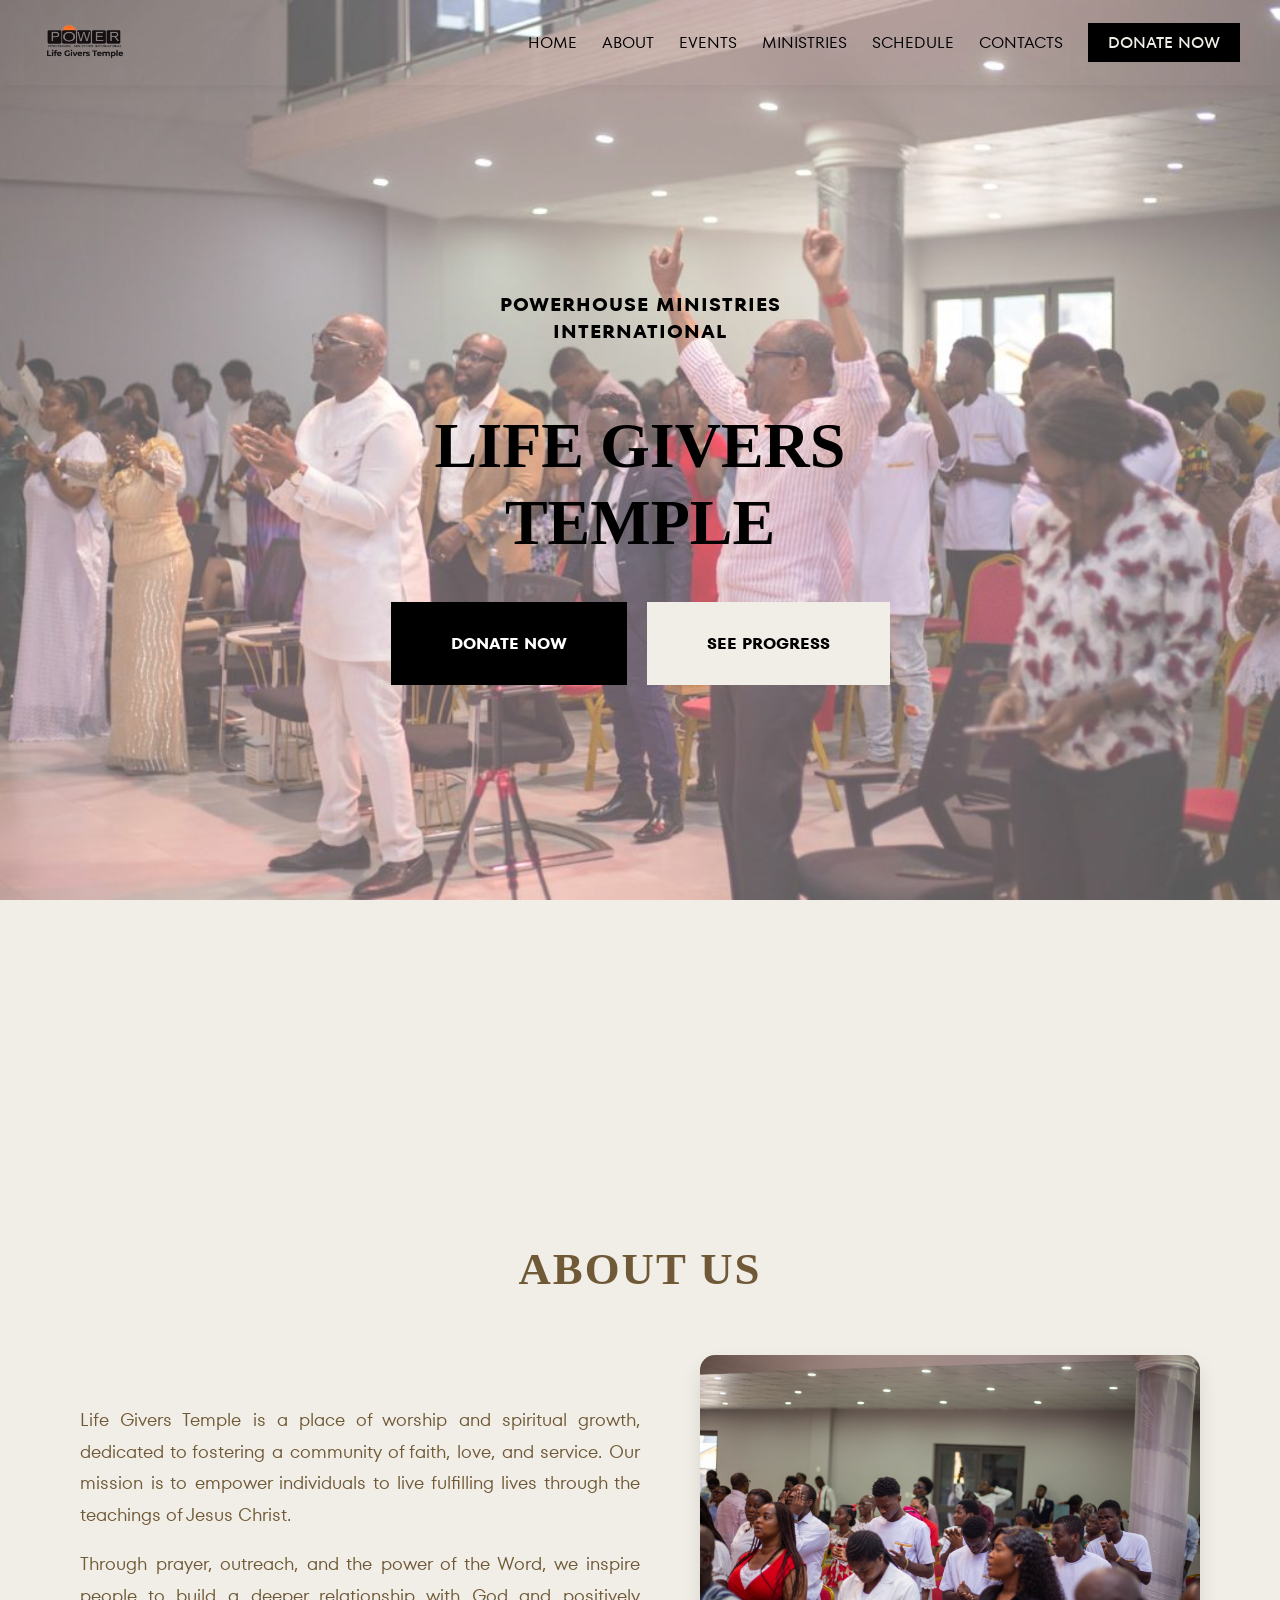
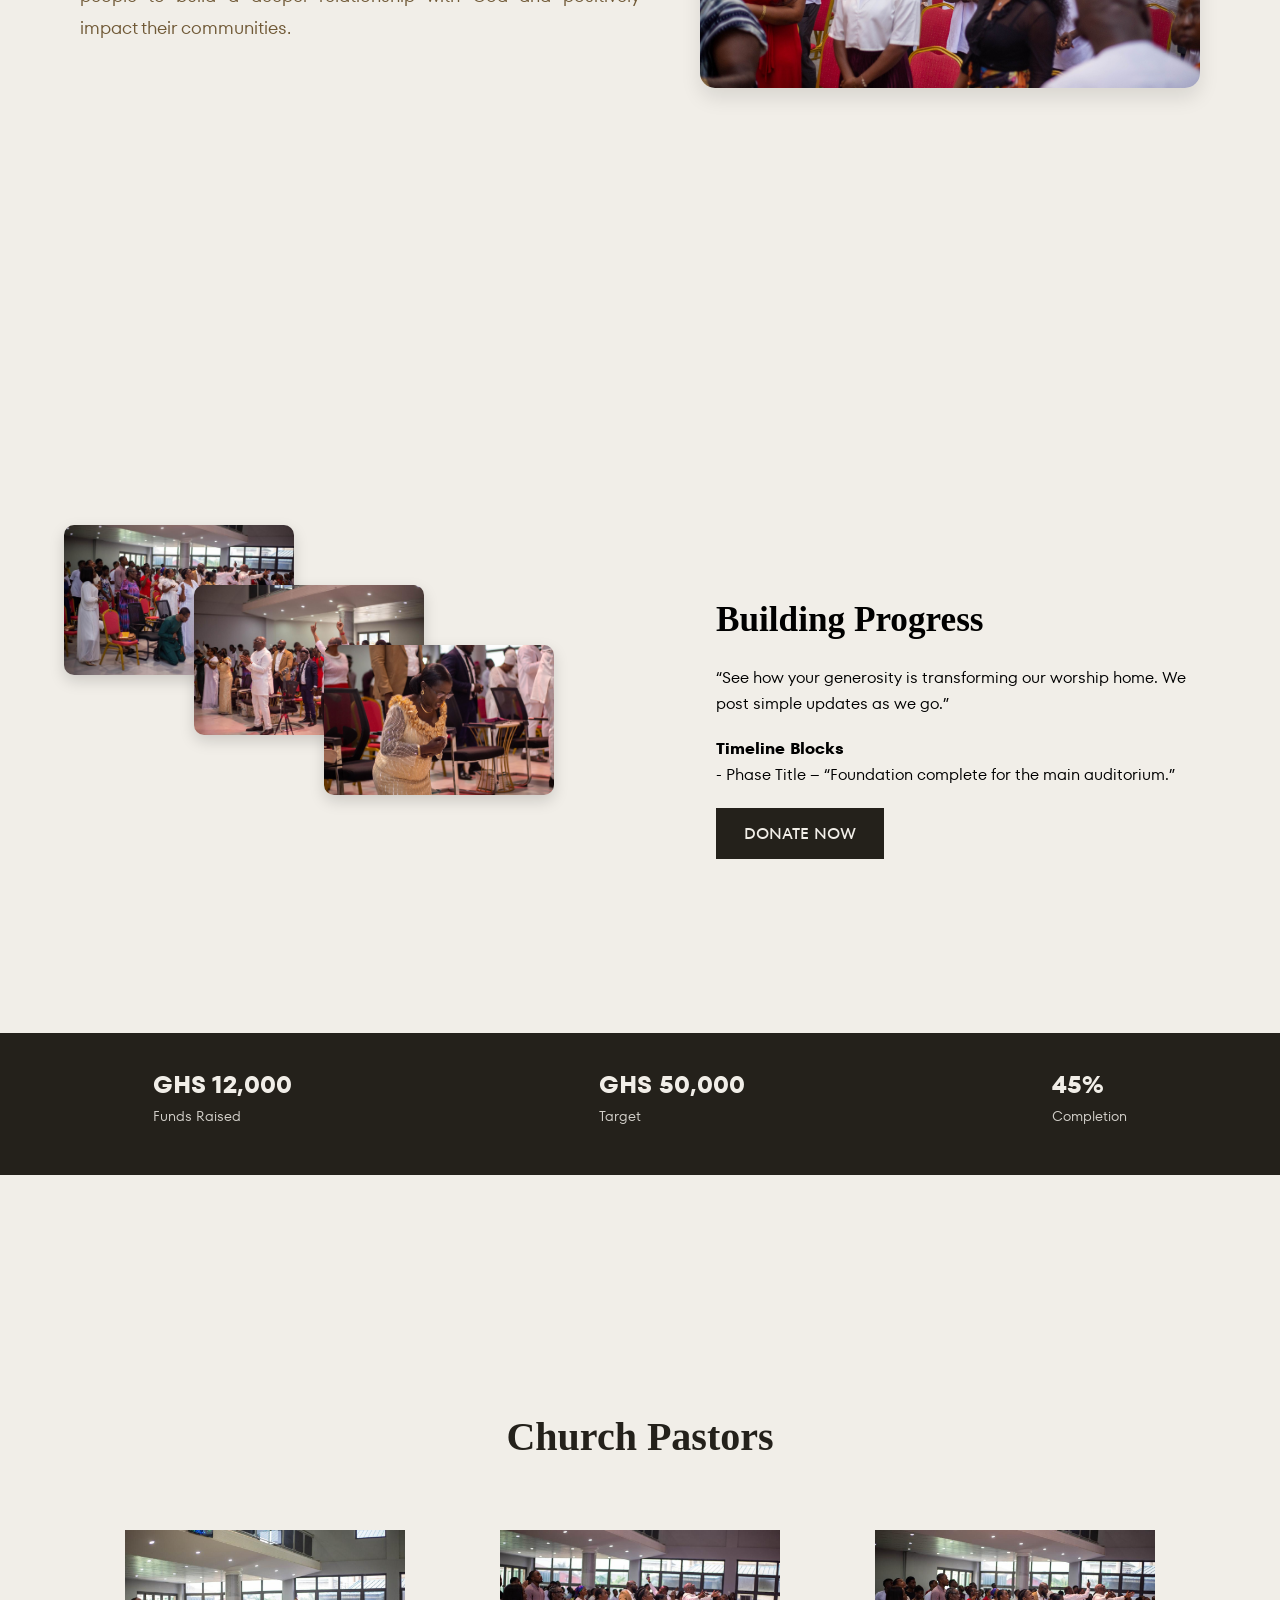
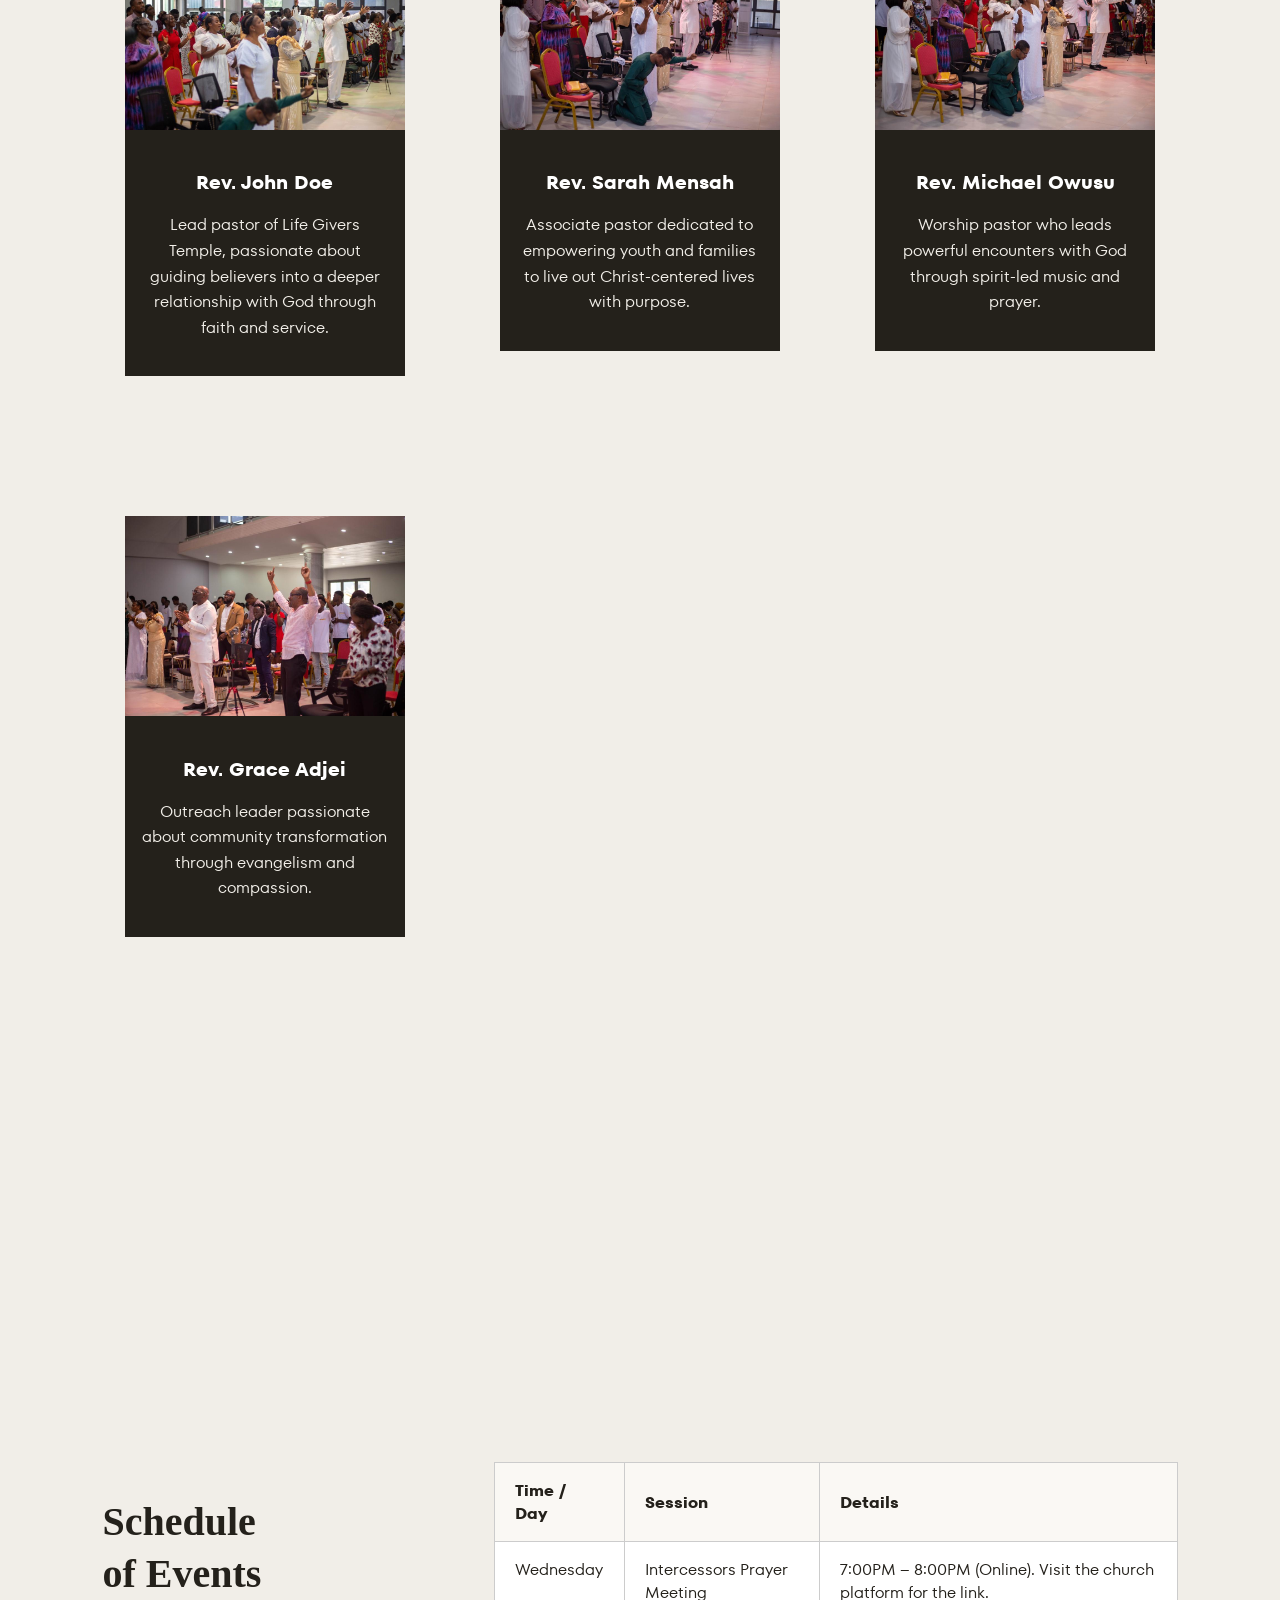
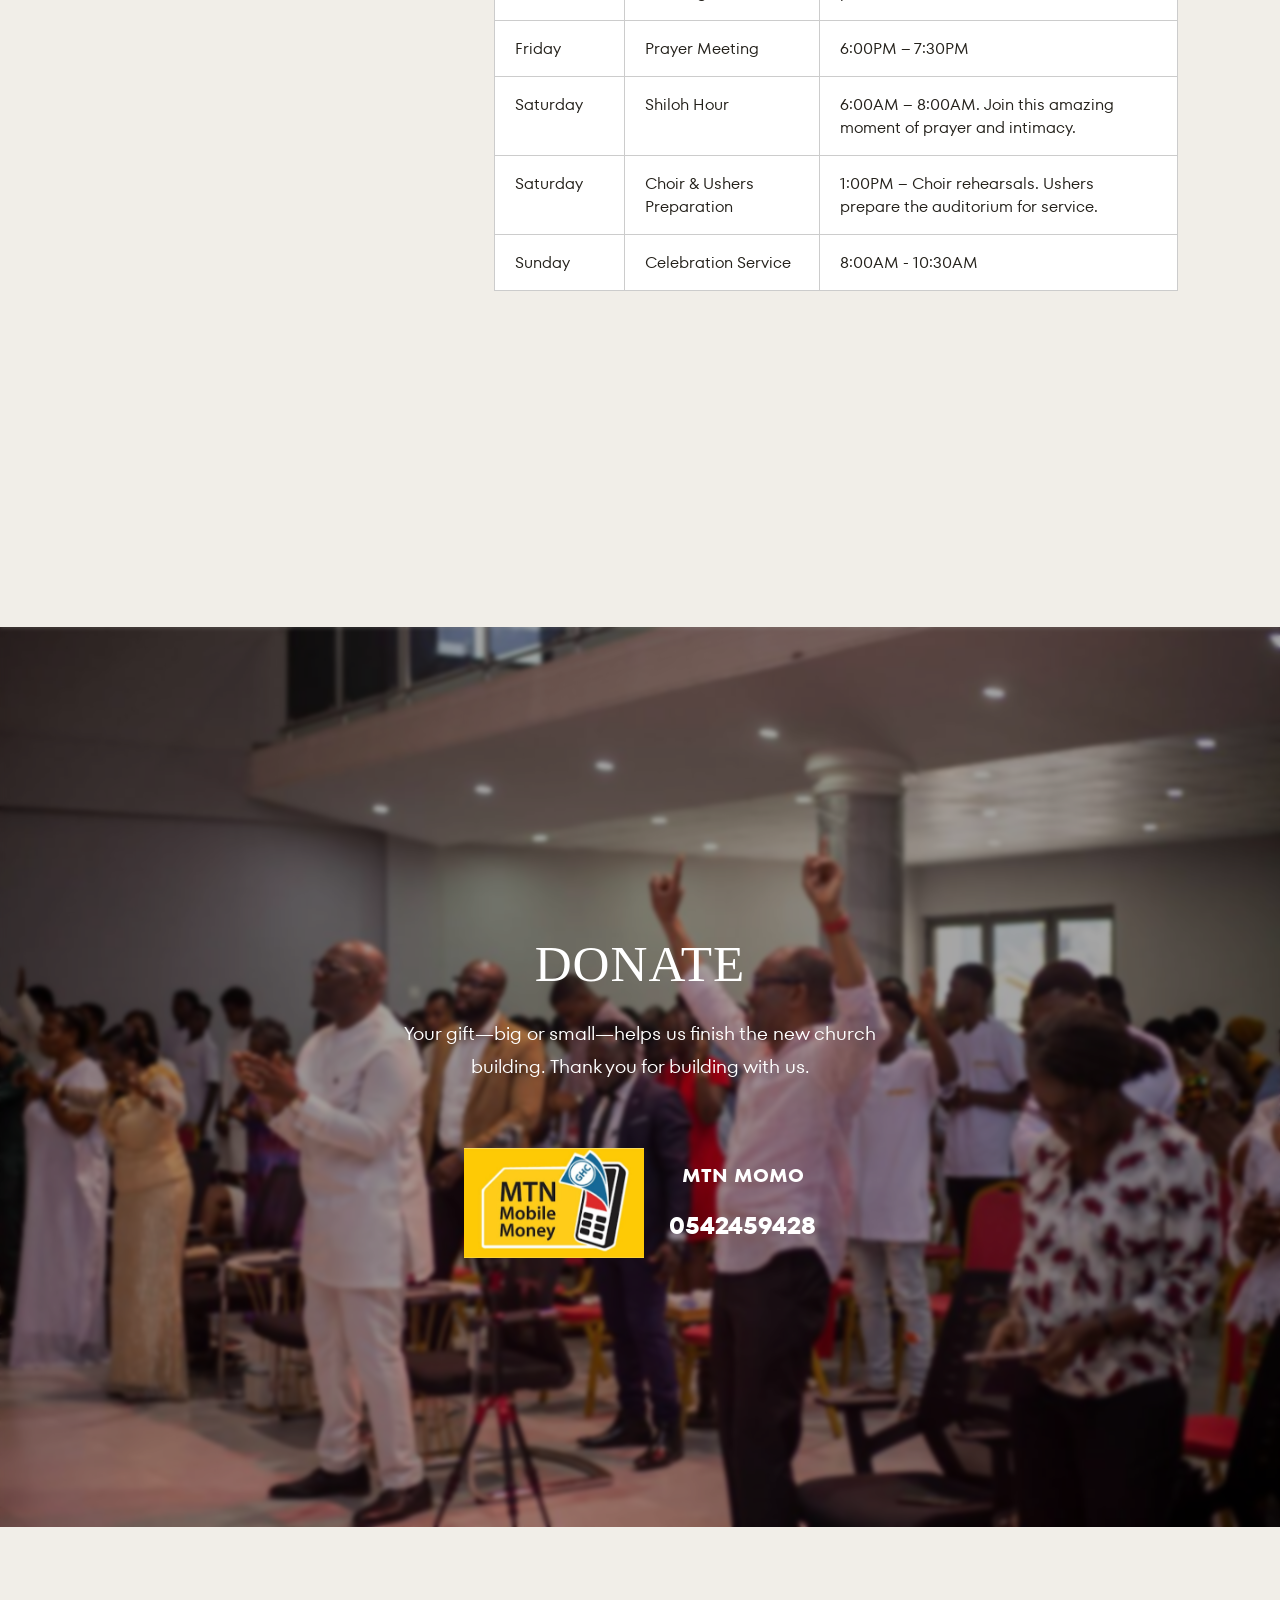
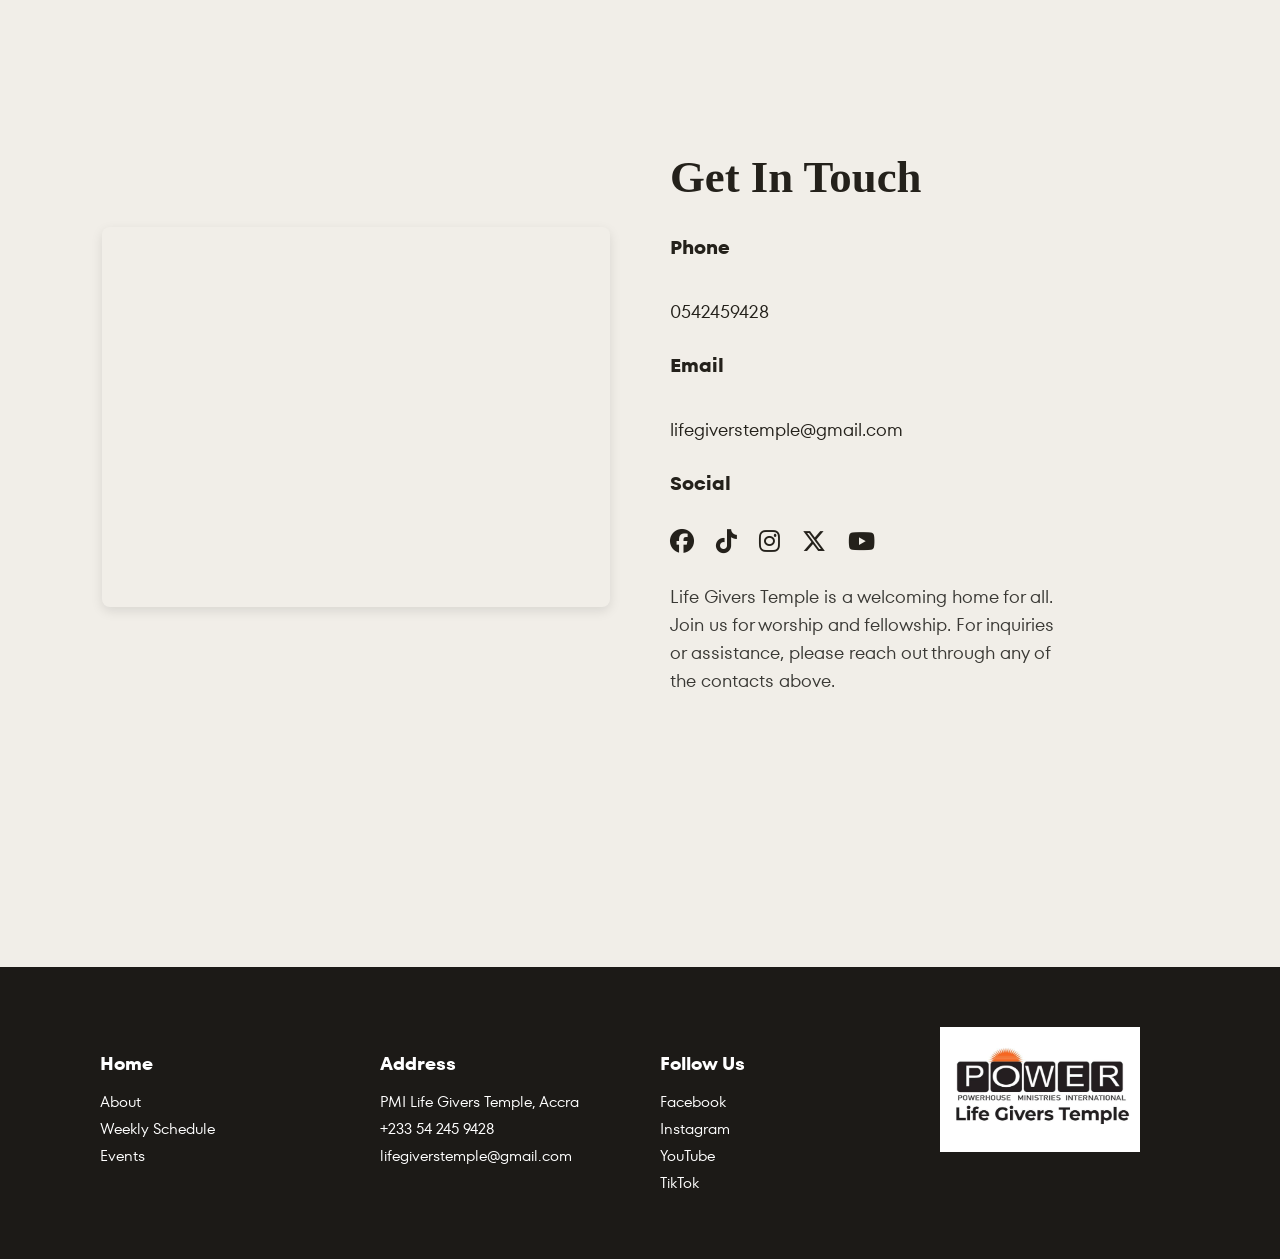
==== index.html @ d88e4fb0 "Initial website upload" ====
<!DOCTYPE html>
<html lang="en">
<head>
  <meta charset="UTF-8" />
  <meta name="viewport" content="width=device-width, initial-scale=1.0" />
  <title>Life Givers Temple</title>

  <!-- Font Awesome -->
  <link rel="stylesheet" href="https://cdnjs.cloudflare.com/ajax/libs/font-awesome/6.6.0/css/all.min.css">

  <!-- Main CSS -->
  <link rel="stylesheet" href="css/styles.css">
</head>

<body>
  <!-- ===== Navbar ===== -->
  <header class="navbar">
    <img src="assets/no_background.png" class="logo" alt="Logo" />

    <div class="nav-right">
      <ul class="nav-links">
        <li><a href="#home">HOME</a></li>
        <li><a href="#about">ABOUT</a></li>
        <li><a href="#events">EVENTS</a></li>
        <li><a href="#ministries">MINISTRIES</a></li>
        <li><a href="#schedule">SCHEDULE</a></li>
        <li><a href="#contact">CONTACTS</a></li>
      </ul>
      <a href="#donate" class="donate-btn">DONATE NOW</a>

      <div class="menu-toggle">
        <i class="fa-solid fa-bars"></i>
      </div>
    </div>
  </header>

  <!-- ===== Hero Section ===== -->
  <section class="hero reveal" id="home">
    <div class="hero-content">
      <h4>POWERHOUSE MINISTRIES <br> INTERNATIONAL</h4>
      <h1>LIFE GIVERS <br> TEMPLE</h1>
      <div class="hero-buttons">
        <a href="#donate" class="btn btn-primary">DONATE NOW</a>
        <a href="#events" class="btn btn-secondary">SEE PROGRESS</a>
      </div>
    </div>
  </section>
  
  <!-- ===== About Section ===== -->
  <section class="about-us reveal" id="about">
    <h2>ABOUT US</h2>
    <div class="about-container">
      <div class="about-text">
        <p>
          Life Givers Temple is a place of worship and spiritual growth, dedicated to fostering a community of faith, love, and service. 
          Our mission is to empower individuals to live fulfilling lives through the teachings of Jesus Christ.
        </p>
        <p>
          Through prayer, outreach, and the power of the Word, we inspire people to build a deeper relationship with God 
          and positively impact their communities.
        </p>
      </div>

      <div class="about-image">
        <img src="assets/6.jpeg" alt="About Life Givers Temple">
      </div>
    </div>
  </section>

  <!-- ===== Building Progress ===== -->
  <section class="building-progress reveal-left" id="events">
    <div class="progress-container">
      <div class="progress-images">
        <img src="assets/3.jpeg" alt="Building progress 1">
        <img src="assets/4.jpeg" alt="Building progress 2">
        <img src="assets/5.jpeg" alt="Building progress 3">
      </div>

      <div class="progress-text">
        <h2>Building Progress</h2>
        <p>“See how your generosity is transforming our worship home. We post simple updates as we go.”</p>
        <p><strong>Timeline Blocks</strong><br>
          - Phase Title – “Foundation complete for the main auditorium.”
        </p>
        <a href="#donate" class="donate-btn">DONATE NOW</a>
      </div>
    </div>

    <div class="progress-stats">
      <div><h3>GHS 12,000</h3><p>Funds Raised</p></div>
      <div><h3>GHS 50,000</h3><p>Target</p></div>
      <div><h3>45%</h3><p>Completion</p></div>
    </div>
  </section>

  <!-- ===== Pastors Section ===== -->
  <section class="pastors reveal-right" id="ministries">
    <h2 class="section-title">Church Pastors</h2>

    <div class="pastors-grid">
      <div class="pastor-item reveal-item">
        <img src="assets/1.jpeg" alt="Pastor 1">
        <div class="pastor-info">
          <h3>Rev. John Doe</h3>
          <p>
            Lead pastor of Life Givers Temple, passionate about guiding believers 
            into a deeper relationship with God through faith and service.
          </p>
        </div>
      </div>

      <div class="pastor-item reveal-item">
        <img src="assets/2.jpeg" alt="Pastor 2">
        <div class="pastor-info">
          <h3>Rev. Sarah Mensah</h3>
          <p>
            Associate pastor dedicated to empowering youth and families 
            to live out Christ-centered lives with purpose.
          </p>
        </div>
      </div>

      <div class="pastor-item reveal-item">
        <img src="assets/3.jpeg" alt="Pastor 3">
        <div class="pastor-info">
          <h3>Rev. Michael Owusu</h3>
          <p>
            Worship pastor who leads powerful encounters with God 
            through spirit-led music and prayer.
          </p>
        </div>
      </div>

      <div class="pastor-item reveal-item">
        <img src="assets/4.jpeg" alt="Pastor 4">
        <div class="pastor-info">
          <h3>Rev. Grace Adjei</h3>
          <p>
            Outreach leader passionate about community transformation 
            through evangelism and compassion.
          </p>
        </div>
      </div>
    </div>
  </section>

  <!-- ===== Events Schedule ===== -->
  <section class="events-schedule reveal-left" id="schedule">
    <div class="schedule-container">
      <div class="schedule-left">
        <h2 class="section-title">Schedule<br>of Events</h2>
      </div>

      <div class="schedule-right">
        <table class="schedule-table">
          <thead>
            <tr>
              <th>Time / Day</th>
              <th>Session</th>
              <th>Details</th>
            </tr>
          </thead>
          <tbody>
            <tr>
              <td>Wednesday</td>
              <td>Intercessors Prayer Meeting</td>
              <td>7:00PM – 8:00PM (Online). Visit the church platform for the link.</td>
            </tr>
            <tr>
              <td>Friday</td>
              <td>Prayer Meeting</td>
              <td>6:00PM – 7:30PM</td>
            </tr>
            <tr>
              <td>Saturday</td>
              <td>Shiloh Hour</td>
              <td>6:00AM – 8:00AM. Join this amazing moment of prayer and intimacy.</td>
            </tr>
            <tr>
              <td>Saturday</td>
              <td>Choir & Ushers Preparation</td>
              <td>1:00PM – Choir rehearsals. Ushers prepare the auditorium for service.</td>
            </tr>
            <tr>
              <td>Sunday</td>
              <td>Celebration Service</td>
              <td>8:00AM - 10:30AM</td>
            </tr>
          </tbody>
        </table>
      </div>
    </div>
  </section>

  <!-- ===== Donate Section ===== -->
  <section class="donate reveal-right" id="donate">
    <div class="white-film"></div>
    <div class="donate-content">
      <h2>DONATE</h2>
      <p>
        Your gift—big or small—helps us finish the new church<br> building. 
        Thank you for building with us.
      </p>
      <div class="momo-container">
        <img src="assets/MTN-MOMO.jpg" alt="MTN Mobile Money Logo">
        <div class="momo-details">
          <h3>MTN MOMO</h3>
          <h1>0542459428</h1>
        </div>
      </div>
    </div>
  </section>

  <!-- ===== Contact Section ===== -->
  <section class="contact reveal-left" id="contact">
    <div class="contact-container">
      <div class="map-box">
        <iframe
          src="https://www.google.com/maps/embed?pb=!1m18!1m12!1m3!1d4156.534912374442!2d-0.08604202480873348!3d5.652017094329295!2m3!1f0!2f0!3f0!3m2!1i1024!2i768!4f13.1!3m3!1m2!1s0xfdf832ab0358f09%3A0xa9e21590870f825d!2sPMI%20Life%20Givers%20Temple!5e1!3m2!1sen!2sgh!4v1761648483726!5m2!1sen!2sgh"
          style="border:0; width:100%; height:100%;"
          allowfullscreen=""
          loading="lazy"
          referrerpolicy="no-referrer-when-downgrade">
        </iframe>
      </div>

      <div class="contact-info">
        <h2 class="contact-title">Get In Touch</h2>

        <div class="contact-detail">
          <p><strong>Phone</strong><br>0542459428</p>
          <p><strong>Email</strong><br>lifegiverstemple@gmail.com</p>

          <p><strong>Social</strong></p>
          <div class="social-icons">
            <a href="https://facebook.com" target="_blank"><i class="fa-brands fa-facebook"></i></a>
            <a href="https://tiktok.com" target="_blank"><i class="fa-brands fa-tiktok"></i></a>
            <a href="https://instagram.com" target="_blank"><i class="fa-brands fa-instagram"></i></a>
            <a href="https://twitter.com" target="_blank"><i class="fa-brands fa-x-twitter"></i></a>
            <a href="https://youtube.com" target="_blank"><i class="fa-brands fa-youtube"></i></a>
          </div>

          <p class="contact-note">
            Life Givers Temple is a welcoming home for all. Join us for worship and fellowship.  
            For inquiries or assistance, please reach out through any of the contacts above.
          </p>
        </div>
      </div>
    </div>
  </section>

  <!-- ===== Footer ===== -->
  <footer class="footer">
    <div class="footer-container">
      <!-- Column 1 -->
      <div class="footer-column">
        <h4><a href="#home">Home</a></h4>
        <p><a href="#about">About</a></p>
        <p><a href="#schedule">Weekly Schedule</a></p>
        <p><a href="#events">Events</a></p>
      </div>

      <!-- Column 2 -->
      <div class="footer-column">
        <h4>Address</h4>
        <p><a href="https://maps.google.com/?q=PMI+Life+Givers+Temple" target="_blank">PMI Life Givers Temple, Accra</a></p>
        <p><a href="tel:+233542459428">+233 54 245 9428</a></p>
        <p><a href="mailto:lifegiverstemple@gmail.com">lifegiverstemple@gmail.com</a></p>
      </div>

      <!-- Column 3 -->
      <div class="footer-column">
        <h4>Follow Us</h4>
        <p><a href="https://facebook.com" target="_blank">Facebook</a></p>
        <p><a href="https://instagram.com" target="_blank">Instagram</a></p>
        <p><a href="https://youtube.com" target="_blank">YouTube</a></p>
        <p><a href="https://tiktok.com" target="_blank">TikTok</a></p>
      </div>

      <!-- Column 4 -->
      <div class="footer-column logo-column">
        <img src="assets/pmi_logo.jpeg" alt="Power Life Givers Temple Logo">
      </div>
    </div>
  </footer>

  <!-- JS Files -->
  <script src="js/main.js"></script>
  <script>
    // Highlight active nav link
    const sections = document.querySelectorAll("section");
    const navLinks = document.querySelectorAll(".nav-links a");

    window.addEventListener("scroll", () => {
      let current = "";
      sections.forEach(section => {
        const sectionTop = section.offsetTop - 150;
        if (scrollY >= sectionTop) {
          current = section.getAttribute("id");
        }
      });

      navLinks.forEach(link => {
        link.classList.remove("active");
        if (link.getAttribute("href") === `#${current}`) {
          link.classList.add("active");
        }
      });
    });
  </script>

  <script>
    // Mobile navbar toggle
    const menuToggle = document.querySelector('.menu-toggle');
    const navRight = document.querySelector('.nav-right');

    if (menuToggle) {
      menuToggle.addEventListener('click', () => {
        navRight.classList.toggle('active');
      });
    }
  </script>

</body>
</html>
---- css/styles.css ----
@font-face {
  font-family: 'TT Fors';
  src: url('../assets/tt_fors/TT Fors Trial Regular.ttf') format('truetype');
  font-weight: normal;
  font-style: normal;
}

@font-face {
  font-family: 'TT Fors';
  src: url('../assets/tt_fors/TT Fors Trial Bold.ttf') format('truetype');
  font-weight: bold;
  font-style: normal;
}

@font-face {
  font-family: 'TT Fors';
  src: url('../assets/tt_fors/TT Fors Trial Medium.ttf') format('truetype');
  font-weight: 500;
  font-style: normal;
}

font-face {
  font-family: 'Roxborough CF';
  src: url('../assets/Roxborough CF.ttf') format('truetype');
  font-weight: normal;
  font-style: normal;
}


/* --- General Styles --- */
body {
  margin: 0;
  padding: 0;
  font-family: 'TT Fors', sans-serif;
  color: #f1eee8;
  overflow-x: hidden;
}

html {
  scroll-behavior: smooth;
}

section {
  min-height: 100vh;  /* each section fills the screen */
  display: flex;
  flex-direction: column;
  justify-content: center;
}


/* --- Hero Section --- */

.hero {
  position: relative;
  background: url("../assets/4.jpeg") no-repeat center center/cover;
  height: 100vh;
  display: flex;
  justify-content: center;
  align-items: center;
  text-align: center;
  z-index: 0;
}

/* White translucent film on top of the image */
.hero::before {
  content: "";
  position: absolute;
  inset: 0;
  background: rgba(255, 255, 255, 0.35);
  z-index: 1;
}

/* Hero content stays above the overlay */
.hero-content {
  position: relative;
  margin-top: 250px;
  z-index: 2;
  color: #000 !important; /* force text black on white film */
  text-align: center;
  transform: translateY(-60px);
}


/* Remove overlay completely (no tint) */
.overlay {
  position: absolute;
  top: 0;
  left: 0;
  right: 0;
  bottom: 0;
  /* change from white to dark */
  background: #f1eee8; /* 0.45 = slightly see-through black tint */
  z-index: 1;
}

/* --- Navbar --- */
.navbar {
  position: fixed;
  top: 0;
  left: 0;
  width: 100%;
  padding: 15px 40px; /* reduced padding to fit better */
  display: flex;
  align-items: center;
  justify-content: space-between;
  box-shadow: 0 2px 10px rgba(0, 0, 0, 0.05);
  z-index: 3;
  box-sizing: border-box;
}



/* --- Logo --- */
.logo {
  height: 55px; /* slightly smaller */
  width: auto;
  object-fit: contain;
  filter: contrast(1.15) brightness(1.05);
}

/* --- Nav Right Section --- */
.nav-right {
  display: flex;
  align-items: center;
  gap: 25px; /* reduced gap to bring donate button in */
  flex-wrap: wrap; /* ensures it never overflows */
}

/* --- Nav Links --- */
.nav-links {
  list-style: none;
  display: flex;
  align-items: center;
  gap: 25px; /* tighter spacing */
  margin: 0;
  padding: 0;
}

.nav-links a {
  color: #000; /* Black by default */
  text-decoration: none;
  transition: color 0.3s ease, border-bottom 0.3s ease;
}

/* Active section link */
.nav-links a.active {
  color: #d4b86a; /* your accent color */
  border-bottom: 2px solid #d4b86a;
}

/* Hover (optional) */
.nav-links a:hover {
  color: #d4b86a;
}

/* --- Donate Button --- */
.donate-btn {
  background: #000;
  color: #f1eee8;
  padding: 8px 20px;
  text-decoration: none;
  font-weight: 500;
  transition: all 0.3s ease;
  white-space: nowrap; /* prevents breaking onto new line */
}

.donate-btn:hover {
  background: #f1eee8;
  color: #000;
  border: 1px solid #000;
}


/* --- Hero Content --- */
.hero-content {
  position: relative;
  z-index: 2;
  text-align: center;
  flex-grow: 1;
  display: flex;
  flex-direction: column;
  justify-content: center;
  transform: translateY(-100px); /* move text up slightly */
}

.hero-content h4 {
  font-size: 1.2rem;
  letter-spacing: 1px;
  margin-bottom: 10px;
}

.hero-content h1 {
  font-size: 4rem;
  line-height: 1.2;
  margin-bottom: 40px;
}

.hero-buttons {
  display: flex;
  justify-content: center;
  gap: 20px;
}

/* --- Buttons --- */
.btn {
  padding: 30px 60px;
  text-decoration: none;
  font-weight: bold;
  transition: all 0.3s ease;
}

.btn-primary {
  background-color: #000;
  color: #fff;
}

.btn-primary:hover {
  background-color: #f1eee8;
  color: #000;
  transform: scale(1.05);
}

.btn-secondary {
  background-color: #f1eee8;
  color: #000;
}

.btn-secondary:hover {
  background-color: #eee;
  transform: scale(1.05);
}

/* --- About Us Section --- */
.about-us {
  background-color: #f1eee8; /* subtle background */
  color: #705936; /* black text */
  padding: 100px 80px;
  /* padding-top: 180px; */
  text-align: center;
}

.about-us h2 {
  font-size: 2.8rem;
  letter-spacing: 2px;
  font-weight: 700;
  margin-bottom: 60px;
  text-align: center;
}

.about-container {
  display: flex;
  justify-content: space-between;
  align-items: center;
  gap: 60px;
  flex-wrap: wrap; /* ensures responsiveness */
  text-align: left;
}

.about-image img {
  width: 500px;
  height: auto;
  border-radius: 15px;
  box-shadow: 0 10px 20px rgba(0,0,0,0.1);
}

.about-text {
  flex: 1;
  font-size: 1.1rem;
  line-height: 1.8;
  font-weight: 400;
  max-width: 600px; 
  text-align: justify; 
  text-justify: inter-word;
}

.about-us h2{
  font-family: 'Roxborough CF', serif;
}

.hero h1,
.hero p {
  font-family: 'Roxborough CF', serif;
}

/* --- Building Progress Section --- */
.building-progress {
  min-height: 100vh; /* covers full screen height */
  width: 100%;
  background: #f1eee8;
  color: #000;
  display: flex;
  flex-direction: column;
  justify-content: center;
  padding: 100px 0;
  box-sizing: border-box;
}

.progress-container {
  display: flex;
  justify-content: space-between;
  align-items: center;
  flex-wrap: wrap;
  width: 90%;
  max-width: 1300px;
  margin: 0 auto; /* centers content */
  gap: 50px;
}

/* --- IMAGES --- */
.progress-images {
  position: relative;
  flex: 1;
  min-width: 350px;
  height: 380px;
}

.progress-images img {
  position: absolute;
  width: 230px;
  height: 150px;
  object-fit: cover; /* ensures consistent aspect ratio */
  border-radius: 10px;
  box-shadow: 0 6px 15px rgba(0, 0, 0, 0.15);
  transition: transform 0.3s ease;
}

/* Overlapping layout (you can adjust these for spacing) */
.progress-images img:nth-child(1) {
  top: 0;
  left: 0;
}

.progress-images img:nth-child(2) {
  top: 60px;
  left: 130px;
}

.progress-images img:nth-child(3) {
  top: 120px;
  left: 260px;
}

/* Hover animation */
.progress-images img:hover {
  transform: scale(1.05);
  z-index: 3;
}

/* --- TEXT AREA --- */
.progress-text {
  flex: 1;
  max-width: 500px;
}

.progress-text h2 {
  font-family: 'Roxborough CF', serif;
  font-size: 2.2rem;
  margin-bottom: 25px;
}

.progress-text p {
  font-family: 'TT Fors', sans-serif;
  font-size: 1rem;
  line-height: 1.6;
  margin-bottom: 20px;
}

.progress-text .donate-btn {
  background: #24211b;
  color: #f1eee8;
  padding: 14px 28px;
  text-decoration: none;
  font-weight: 500;
  display: inline-block;
  transition: 0.3s;
}

.progress-text .donate-btn:hover {
  background: #f1eee8;
  color: #000;
  border: 1px solid #000;
}

/* --- BOTTOM STATS BAR --- */
.progress-stats {
  display: flex;
  justify-content: space-around;
  align-items: center;
  background: #24211b;
  color: #f1eee8;
  padding: 35px 0;
  margin-top: 120px;
  width: 100vw; /* spans full width */
  position: relative;
  left: 50%;
  right: 50%;
  margin-left: -50vw;
  margin-right: -50vw;
  margin-top: 10%;
}

.progress-stats div h3 {
  font-family: 'TT Fors', sans-serif;
  font-size: 1.5rem;
  margin: 0;
}

.progress-stats div p {
  font-size: 0.9rem;
  margin-top: 5px;
  opacity: 0.85;
}

/* --- Church Pastors Section --- */
.pastors {
  background: #f1eee8;
  color: #24211b;
  padding: 80px 8%;
  text-align: center;
  /* margin-bottom: 50px; */
}

.pastors .section-title {
  font-family: 'Roxborough CF', serif;
  font-size: 2.5rem;
  margin-bottom: 70px;
  color: #24211b; /* keep title dark */
}

/* Grid layout */
.pastors-grid {
  display: grid;
  grid-template-columns: repeat(auto-fit, minmax(260px, 1fr));
  gap: 50px;
  justify-items: center;
}

/* Pastor item */
.pastor-item {
  width: 100%;
  max-width: 280px;
}

/* Pastor image */
.pastor-item img {
  width: 100%;
  height: 200px;
  object-fit: cover;
  display: block;
  border: none;
}

/* Info card */
.pastor-info {
  background-color: #24211b; /* dark tone */
  padding: 20px 15px;
  text-align: center;
  border: none;
  margin-top: 0;
  margin-bottom: 90px;
}

.pastor-info h3 {
  font-family: 'TT Fors', sans-serif;
  font-size: 1.2rem;
  margin-bottom: 10px;
  font-weight: 600;
  color: #ffffff; /* make pastor name white */
}

.pastor-info p {
  font-family: 'TT Fors', sans-serif;
  font-size: 1rem;
  line-height: 1.6;
  color: #f1eee8; /* softer white for readability */
}

/* --- Schedule of Events Section --- */
.events-schedule {
  background: #f1eee8;
  color: #24211b;
  padding: 120px 8%;
}

.schedule-container {
  display: flex;
  flex-wrap: wrap;
  align-items: flex-start;
  justify-content: space-between;
  gap: 50px;
}

.schedule-left {
  flex: 1;
  min-width: 220px;
}

.schedule-right {
  flex: 2;
  min-width: 300px;
}

.events-schedule .section-title {
  font-family: 'Roxborough CF', serif;
  font-size: 2.5rem;
  line-height: 1.3;
  margin-bottom: 20px;
  color: #24211b;
}

/* Table styling */
.schedule-table {
  width: 100%;
  border-collapse: collapse;
  background-color: white;
  font-family: 'TT Fors', sans-serif;
}

.schedule-table th,
.schedule-table td {
  border: 1px solid #ccc;
  padding: 16px 20px;
  text-align: left;
  font-size: 1rem;
}

.schedule-table th {
  font-weight: bold;
  background-color: #faf8f4;
}

.schedule-table td {
  vertical-align: top;
}

/* Responsive */
@media (max-width: 768px) {
  .schedule-container {
    flex-direction: column;
    text-align: center;
  }

  .schedule-left,
  .schedule-right {
    width: 100%;
  }

  .schedule-table th,
  .schedule-table td {
    font-size: 0.9rem;
    padding: 10px;
  }
}


/* --- Donate Section --- */
.donate {
  position: relative;
  background: url('../assets/4.jpeg') no-repeat center center/cover;
  min-height: 100vh;
  display: flex;
  align-items: center;
  justify-content: center;
  text-align: center;
  overflow: hidden;
}

/* White translucent overlay (same as home) */
.donate .white-film {
  position: absolute;
  inset: 0;
  background: rgba(0, 0, 0, 0.35); /* soft dark overlay */
  z-index: 1;
  backdrop-filter: blur(2px);
}


.donate-content {
  position: relative;
  z-index: 2;
  max-width: 800px;
  padding: 60px 20px;
  color: #fff;
}

/* Title */
.donate h2 {
  font-family: 'Roxborough CF', serif;
  font-size: 3.2rem;
  font-weight: 250;
  margin-bottom: 25px;
  color: #fff;
  letter-spacing: 1px;
}

/* Description text */
.donate p {
  font-family: 'TT Fors', sans-serif;
  font-size: 1.2rem;
  color: #fff;
  margin-bottom: 60px;
  line-height: 1.7;
  max-width: 650px;
  margin-left: auto;
  margin-right: auto;
}

.momo-container {
  display: flex;
  align-items: center;
  justify-content: center;
  gap: 25px; /* space between logo and text */
  margin-top: 40px;
  flex-wrap: wrap; /* so it stays responsive on small screens */
}

.momo-container img {
  width: 180px; /* slightly bigger logo */
  height: auto;
}

.momo-container .momo-text {
  font-family: 'TT Fors', sans-serif;
  color: white;
  text-align: left;
}

.momo-container .momo-text h3 {
  font-size: 3.5rem; /* MTN MOMO */
  font-weight: 700;
  margin-bottom: 8px;
}

.momo-container .momo-text p {
  font-size: 3.5rem; /* phone number */
  font-weight: 700;
  margin: 0;
}


/* Optional: adjust vertical spacing from previous section */
.donate {
  margin-top: -20px;
}


.contact {
  background-color: #f1eee8;
  padding: 100px 8%;
  color: #24211b;
  padding-top: 40px
}

.contact-container {
  display: grid;
  grid-template-columns: 1fr 1fr;
  align-items: center;
  gap: 60px;
}

.map-box {
  width: 100%;
  height: 380px;
  border-radius: 8px;
  overflow: hidden;
  box-shadow: 0 4px 12px rgba(0,0,0,0.1);
}


.contact-title {
  font-family: 'Roxborough CF', serif;
  font-size: 2.8rem;
  margin-bottom: 30px;
}

.contact-detail p {
  font-family: 'TT Fors', sans-serif;
  font-size: 1.1rem;
  margin-bottom: 25px;
  line-height: 1.6;
}

.contact-detail strong {
  font-size: 1.2rem;
  display: block;
  margin-bottom: 6px;
}

.social-icons {
  margin-top: 5px;
  margin-bottom: 20px;
}

.social-icons a {
  font-size: 1.5rem;
  color: #24211b;
  margin-right: 18px;
  transition: color 0.3s ease;
}

.social-icons a:hover {
  color: #c2a45d;
}

.contact-note {
  font-family: 'TT Fors', sans-serif;
  font-size: 0.95rem;
  line-height: 1.6;
  max-width: 400px;
  margin-top: 25px;
  color: #3a3935;
}

@media (max-width: 768px) {
  .contact-container {
    grid-template-columns: 1fr;
    text-align: center;
  }

  .contact-note {
    margin: 20px auto 0;
  }
}

.footer {
  background-color: #1c1a17; /* dark brownish-black background */
  color: #fff;
  padding: 60px 100px;
}

.footer-container {
  display: flex;
  justify-content: space-between;
  flex-wrap: wrap;
  gap: 40px;
}

.footer-column {
  flex: 1 1 200px;
  min-width: 180px;
}

.footer-column h4 {
  font-size: 18px;
  font-weight: 700;
  margin-bottom: 15px;
}

.footer-column p {
  margin: 6px 0;
  cursor: pointer;
  font-size: 15px;
  transition: color 0.2s ease;
}

.footer-column p:hover {
  color: #f1a500; /* highlight on hover */
}

.logo-column img {
  width: 200px;
  height: auto;
}

.footer a {
  color: inherit;              /* Keeps same color as parent text */
  text-decoration: none;       /* Removes underline */
}

.footer a:visited,
.footer a:hover,
.footer a:active {
  color: inherit;              /* Keeps color consistent */
  text-decoration: none;       /* Still no underline */
}

/* Responsive Design */
@media (max-width: 768px) {
  .footer {
    padding: 40px 30px;
  }

  .footer-container {
    flex-direction: column;
    align-items: flex-start;
  }

  .logo-column {
    margin-top: 20px;
  }
}

/* === Scroll Reveal Animation === */
/* --- Base reveal setup --- */
.reveal, .reveal-left, .reveal-right {
  opacity: 0;
  transform: translateY(60px);
  transition: all 1s ease;
}

/* --- Reveal from the left --- */
.reveal-left {
  transform: translateX(-60px);
}

/* --- Reveal from the right --- */
.reveal-right {
  transform: translateX(60px);
}

/* --- When visible --- */
.reveal.active,
.reveal-left.active,
.reveal-right.active {
  opacity: 1;
  transform: translateX(0) translateY(0);
}

/* =======================
   MOBILE & TABLET STYLING
======================= */

/* Tablet (landscape) */
@media (max-width: 1024px) {
  .navbar {
    padding: 12px 25px;
  }

  .about-container,
  .progress-container,
  .contact-container,
  .schedule-container {
    flex-direction: column;
    text-align: center;
  }

  .progress-images {
    justify-content: center;
  }

  .hero-content h1 {
    font-size: 3rem;
  }

  .progress-text h2 {
    font-size: 1.8rem;
  }
}

/* Mobile (portrait) */
@media (max-width: 768px) {
  /* === NAVBAR === */
  .navbar {
    flex-wrap: wrap;
    padding: 15px 20px;
  }

  .nav-right {
    display: none;
    width: 100%;
    flex-direction: column;
    align-items: center;
    background: #f1eee8;
    padding: 15px 0;
  }

  .nav-right.active {
    display: flex;
  }

  .menu-toggle {
    display: block;
    font-size: 1.8rem;
    color: #000;
    cursor: pointer;
  }

  .nav-links {
    flex-direction: column;
    gap: 15px;
  }

  /* === HERO === */
  .hero-content {
    margin-top: 180px;
    transform: translateY(0);
  }

  .hero-content h1 {
    font-size: 2.2rem;
    line-height: 1.3;
  }

  .btn {
    padding: 15px 30px;
    font-size: 1rem;
  }

  /* === ABOUT / BUILDING / PASTORS === */
  .about-container,
  .progress-container {
    flex-direction: column;
    align-items: center;
  }

  .about-text, .progress-text {
    text-align: center;
  }

  .about-image img,
  .progress-images img {
    width: 100%;
    max-width: 300px;
    height: auto;
  }

  /* === PASTORS === */
  .pastors-grid {
    grid-template-columns: 1fr;
  }

  /* === SCHEDULE === */
  .schedule-table th,
  .schedule-table td {
    font-size: 0.9rem;
    padding: 8px 10px;
  }

  /* === DONATE === */
  .donate-content {
    padding: 40px 20px;
  }

  .donate h2 {
    font-size: 2rem;
  }

  .donate p {
    font-size: 1rem;
  }

  .momo-container {
    flex-direction: column;
    gap: 15px;
  }

  .momo-container img {
    width: 140px;
  }

  .momo-container .momo-text h3,
  .momo-container .momo-text p {
    font-size: 2rem;
  }

  /* === CONTACT === */
  .contact-container {
    grid-template-columns: 1fr;
    gap: 30px;
  }

  .map-box {
    height: 250px;
  }

  /* === FOOTER === */
  .footer {
    padding: 40px 25px;
    text-align: center;
  }

  .footer-container {
    flex-direction: column;
    align-items: center;
  }

  .footer-column {
    text-align: center;
  }

  .logo-column img {
    width: 160px;
  }

  .social-icons {
    justify-content: center;
  }
}

/* Smaller phones */
@media (max-width: 480px) {
  .hero-content h1 {
    font-size: 1.8rem;
  }

  .donate h2 {
    font-size: 1.7rem;
  }

  .donate p {
    font-size: 0.95rem;
  }

  .footer-column h4 {
    font-size: 16px;
  }
}

/* --- Mobile Menu Toggle --- */
.menu-toggle {
  display: none;
  font-size: 1.8rem;
  color: #000;
  cursor: pointer;
}

/* Show toggle on small screens */
@media (max-width: 768px) {
  .menu-toggle {
    display: block;
    position: absolute;
    top: 20px;
    right: 30px;
    z-index: 10;
  }

  .nav-links {
    display: none;
    flex-direction: column;
    position: absolute;
    top: 70px;
    right: 0;
    background-color: #fff;
    width: 100%;
    text-align: center;
    padding: 20px 0;
  }

  .nav-links.active {
    display: flex;
  }

  .nav-links a {
    color: #000;
    padding: 10px 0;
  }
}
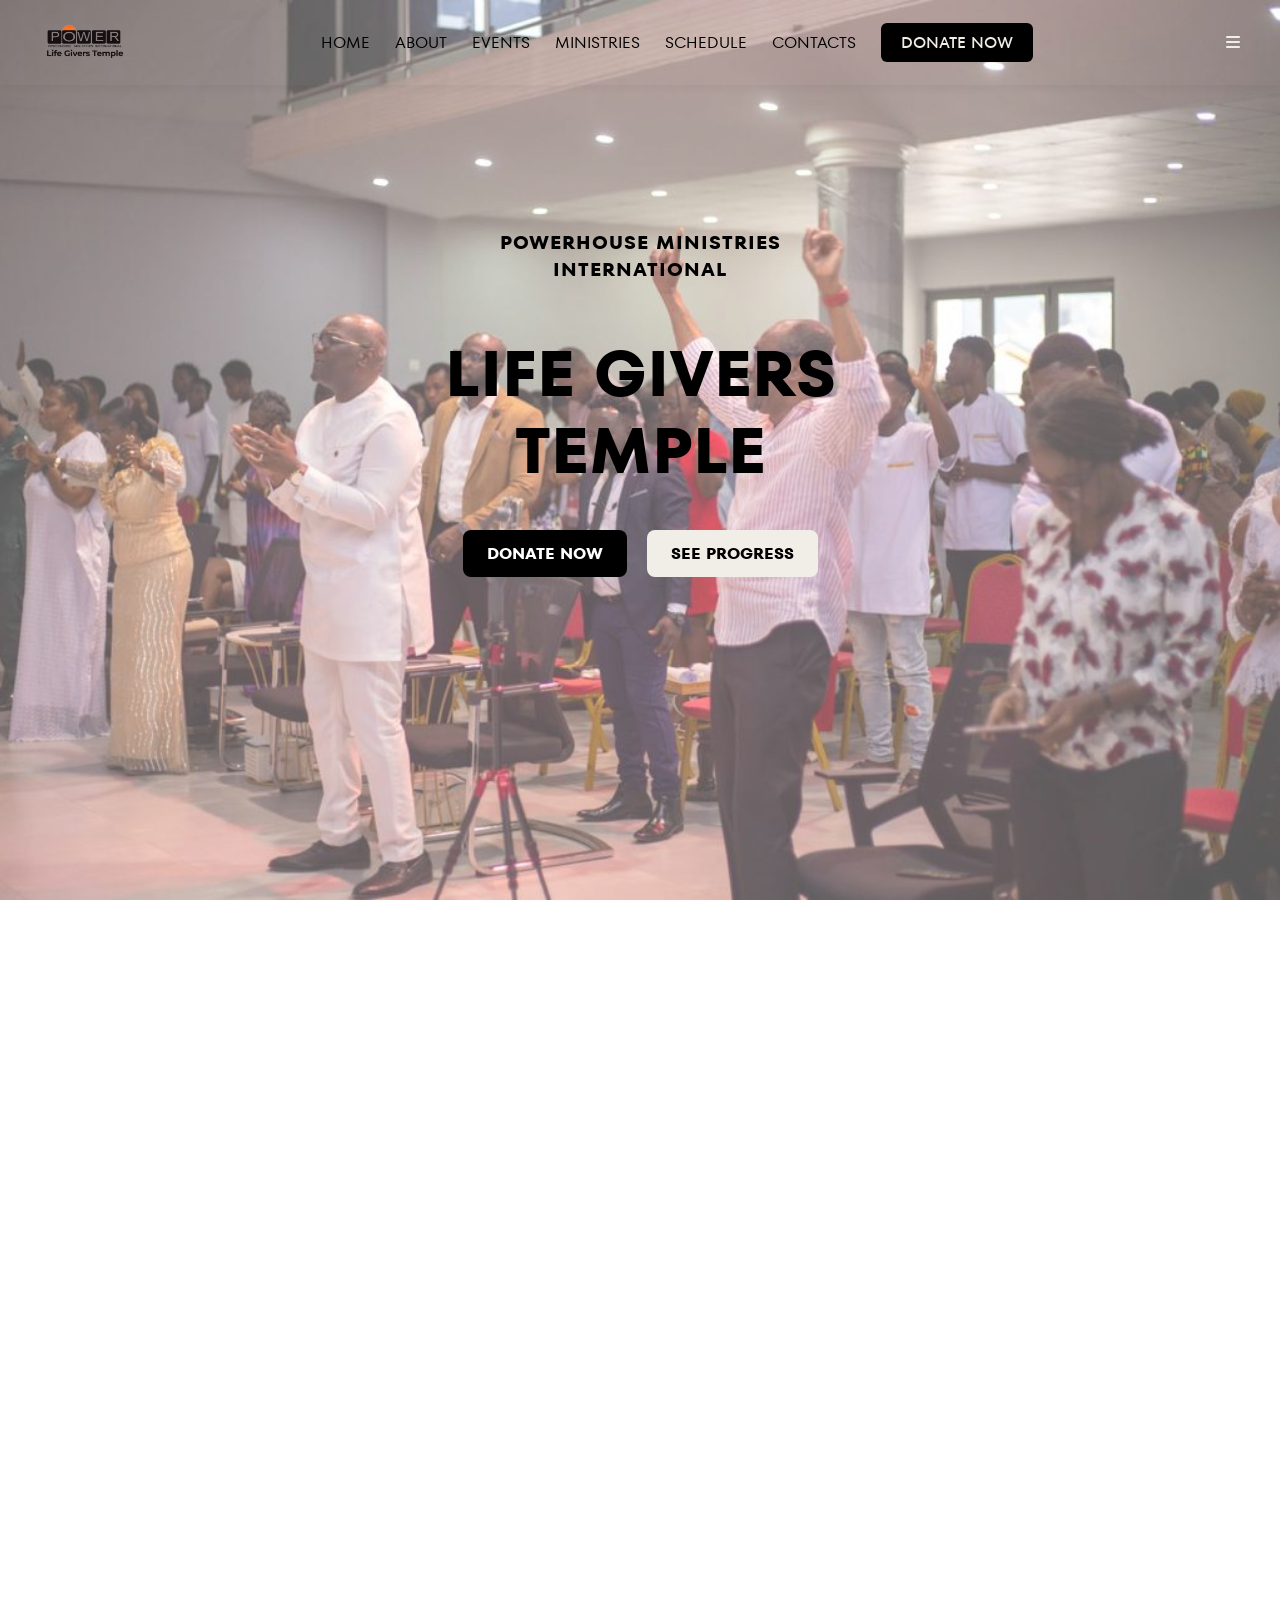
==== commit 8413544f: "phone-scale edit" ====
--- a/index.html
+++ b/index.html
@@ -27,10 +27,11 @@
         <li><a href="#contact">CONTACTS</a></li>
       </ul>
       <a href="#donate" class="donate-btn">DONATE NOW</a>
-
-      <div class="menu-toggle">
-        <i class="fa-solid fa-bars"></i>
-      </div>
+    </div>
+
+    <!-- hamburger toggle - visible on small screens -->
+    <div class="menu-toggle" aria-label="Open menu" role="button">
+      <i class="fa-solid fa-bars"></i>
     </div>
   </header>
 
@@ -217,10 +218,7 @@
       <div class="map-box">
         <iframe
           src="https://www.google.com/maps/embed?pb=!1m18!1m12!1m3!1d4156.534912374442!2d-0.08604202480873348!3d5.652017094329295!2m3!1f0!2f0!3f0!3m2!1i1024!2i768!4f13.1!3m3!1m2!1s0xfdf832ab0358f09%3A0xa9e21590870f825d!2sPMI%20Life%20Givers%20Temple!5e1!3m2!1sen!2sgh!4v1761648483726!5m2!1sen!2sgh"
-          style="border:0; width:100%; height:100%;"
-          allowfullscreen=""
-          loading="lazy"
-          referrerpolicy="no-referrer-when-downgrade">
+          frameborder="0" style="border:0; width:100%; height:100%;" allowfullscreen="" loading="lazy" referrerpolicy="no-referrer-when-downgrade">
         </iframe>
       </div>
 
@@ -228,8 +226,8 @@
         <h2 class="contact-title">Get In Touch</h2>
 
         <div class="contact-detail">
-          <p><strong>Phone</strong><br>0542459428</p>
-          <p><strong>Email</strong><br>lifegiverstemple@gmail.com</p>
+          <p><strong>Phone</strong><br><a href="tel:+233542459428">0542459428</a></p>
+          <p><strong>Email</strong><br><a href="mailto:lifegiverstemple@gmail.com">lifegiverstemple@gmail.com</a></p>
 
           <p><strong>Social</strong></p>
           <div class="social-icons">
@@ -310,13 +308,18 @@
   </script>
 
   <script>
-    // Mobile navbar toggle
+    // Mobile navbar toggle: toggles nav-right.open
     const menuToggle = document.querySelector('.menu-toggle');
     const navRight = document.querySelector('.nav-right');
+    const menuIcon = document.querySelector('.menu-toggle i');
 
     if (menuToggle) {
       menuToggle.addEventListener('click', () => {
-        navRight.classList.toggle('active');
+        navRight.classList.toggle('open');
+
+        // switch icon
+        menuIcon.classList.toggle('fa-bars');
+        menuIcon.classList.toggle('fa-xmark');
       });
     }
   </script>
--- a/css/styles.css
+++ b/css/styles.css
@@ -19,37 +19,47 @@
   font-style: normal;
 }
 
-font-face {
+@font-face {
   font-family: 'Roxborough CF';
   src: url('../assets/Roxborough CF.ttf') format('truetype');
   font-weight: normal;
   font-style: normal;
 }
 
-
-/* --- General Styles --- */
-body {
+/* ---------- Global ---------- */
+* {
+  box-sizing: border-box;
+}
+
+html, body {
   margin: 0;
   padding: 0;
+  height: 100%;
+  overflow-x: hidden; /* prevent sideways scroll */
   font-family: 'TT Fors', sans-serif;
   color: #f1eee8;
-  overflow-x: hidden;
-}
-
+}
+
+img {
+  max-width: 100%;
+  height: auto;
+  display: block;
+}
+
+/* Smooth behavior */
 html {
   scroll-behavior: smooth;
 }
 
+/* Each section fills viewport (can be overridden if needed) */
 section {
-  min-height: 100vh;  /* each section fills the screen */
+  min-height: 100vh;
   display: flex;
   flex-direction: column;
   justify-content: center;
 }
 
-
-/* --- Hero Section --- */
-
+/* --- Hero --- */
 .hero {
   position: relative;
   background: url("../assets/4.jpeg") no-repeat center center/cover;
@@ -61,36 +71,38 @@
   z-index: 0;
 }
 
-/* White translucent film on top of the image */
 .hero::before {
   content: "";
   position: absolute;
   inset: 0;
-  background: rgba(255, 255, 255, 0.35);
+  background: rgba(255,255,255,0.35);
   z-index: 1;
 }
 
-/* Hero content stays above the overlay */
 .hero-content {
   position: relative;
-  margin-top: 250px;
   z-index: 2;
-  color: #000 !important; /* force text black on white film */
+  color: #000;
   text-align: center;
   transform: translateY(-60px);
 }
 
-
-/* Remove overlay completely (no tint) */
-.overlay {
-  position: absolute;
-  top: 0;
-  left: 0;
-  right: 0;
-  bottom: 0;
-  /* change from white to dark */
-  background: #f1eee8; /* 0.45 = slightly see-through black tint */
-  z-index: 1;
+.hero-content h4 {
+  font-size: 1.2rem;
+  letter-spacing: 1px;
+  margin-bottom: 10px;
+}
+
+.hero-content h1 {
+  font-size: 4rem;
+  line-height: 1.2;
+  margin-bottom: 40px;
+}
+
+.hero-buttons {
+  display: flex;
+  justify-content: center;
+  gap: 20px;
 }
 
 /* --- Navbar --- */
@@ -99,160 +111,88 @@
   top: 0;
   left: 0;
   width: 100%;
-  padding: 15px 40px; /* reduced padding to fit better */
+  padding: 15px 40px;
   display: flex;
   align-items: center;
   justify-content: space-between;
-  box-shadow: 0 2px 10px rgba(0, 0, 0, 0.05);
-  z-index: 3;
-  box-sizing: border-box;
-}
-
-
-
-/* --- Logo --- */
+  box-shadow: 0 2px 10px rgba(0,0,0,0.05);
+  z-index: 999;
+  background: rgba(255,255,255,0.0); /* transparent by default */
+}
+
+/* Logo */
 .logo {
-  height: 55px; /* slightly smaller */
+  height: 55px;
   width: auto;
   object-fit: contain;
   filter: contrast(1.15) brightness(1.05);
 }
 
-/* --- Nav Right Section --- */
+/* nav-right contains links + donate */
 .nav-right {
   display: flex;
   align-items: center;
-  gap: 25px; /* reduced gap to bring donate button in */
-  flex-wrap: wrap; /* ensures it never overflows */
-}
-
-/* --- Nav Links --- */
+  gap: 25px;
+  flex-wrap: nowrap;
+}
+
+/* links */
 .nav-links {
   list-style: none;
   display: flex;
   align-items: center;
-  gap: 25px; /* tighter spacing */
+  gap: 25px;
   margin: 0;
   padding: 0;
 }
 
 .nav-links a {
-  color: #000; /* Black by default */
+  color: #000;
   text-decoration: none;
   transition: color 0.3s ease, border-bottom 0.3s ease;
 }
 
-/* Active section link */
 .nav-links a.active {
-  color: #d4b86a; /* your accent color */
+  color: #d4b86a;
   border-bottom: 2px solid #d4b86a;
 }
 
-/* Hover (optional) */
-.nav-links a:hover {
-  color: #d4b86a;
-}
-
-/* --- Donate Button --- */
+/* donate */
 .donate-btn {
   background: #000;
   color: #f1eee8;
   padding: 8px 20px;
   text-decoration: none;
   font-weight: 500;
-  transition: all 0.3s ease;
-  white-space: nowrap; /* prevents breaking onto new line */
-}
-
-.donate-btn:hover {
-  background: #f1eee8;
-  color: #000;
-  border: 1px solid #000;
-}
-
-
-/* --- Hero Content --- */
-.hero-content {
-  position: relative;
-  z-index: 2;
-  text-align: center;
-  flex-grow: 1;
-  display: flex;
-  flex-direction: column;
-  justify-content: center;
-  transform: translateY(-100px); /* move text up slightly */
-}
-
-.hero-content h4 {
-  font-size: 1.2rem;
-  letter-spacing: 1px;
-  margin-bottom: 10px;
-}
-
-.hero-content h1 {
-  font-size: 4rem;
-  line-height: 1.2;
-  margin-bottom: 40px;
-}
-
-.hero-buttons {
-  display: flex;
-  justify-content: center;
-  gap: 20px;
-}
-
-/* --- Buttons --- */
+  border-radius: 6px;
+  white-space: nowrap;
+}
+
+/* buttons */
 .btn {
-  padding: 30px 60px;
+  padding: 12px 24px;
   text-decoration: none;
   font-weight: bold;
   transition: all 0.3s ease;
 }
 
-.btn-primary {
-  background-color: #000;
-  color: #fff;
-}
-
-.btn-primary:hover {
+.btn-primary { background: #000; color: #fff; border-radius: 8px; }
+.btn-secondary { background: #f1eee8; color: #000; border-radius: 8px; }
+
+/* --- About --- */
+.about-us {
   background-color: #f1eee8;
-  color: #000;
-  transform: scale(1.05);
-}
-
-.btn-secondary {
-  background-color: #f1eee8;
-  color: #000;
-}
-
-.btn-secondary:hover {
-  background-color: #eee;
-  transform: scale(1.05);
-}
-
-/* --- About Us Section --- */
-.about-us {
-  background-color: #f1eee8; /* subtle background */
-  color: #705936; /* black text */
+  color: #705936;
   padding: 100px 80px;
-  /* padding-top: 180px; */
   text-align: center;
 }
 
-.about-us h2 {
-  font-size: 2.8rem;
-  letter-spacing: 2px;
-  font-weight: 700;
-  margin-bottom: 60px;
-  text-align: center;
-}
-
 .about-container {
   display: flex;
   justify-content: space-between;
   align-items: center;
   gap: 60px;
-  flex-wrap: wrap; /* ensures responsiveness */
+  flex-wrap: wrap;
   text-align: left;
 }
 
@@ -267,46 +207,29 @@
   flex: 1;
   font-size: 1.1rem;
   line-height: 1.8;
-  font-weight: 400;
-  max-width: 600px; 
-  text-align: justify; 
-  text-justify: inter-word;
-}
-
-.about-us h2{
-  font-family: 'Roxborough CF', serif;
-}
-
-.hero h1,
-.hero p {
-  font-family: 'Roxborough CF', serif;
-}
-
-/* --- Building Progress Section --- */
+  max-width: 600px;
+  text-align: justify;
+}
+
+/* --- Building progress --- */
 .building-progress {
-  min-height: 100vh; /* covers full screen height */
-  width: 100%;
+  min-height: 100vh;
   background: #f1eee8;
   color: #000;
-  display: flex;
-  flex-direction: column;
-  justify-content: center;
   padding: 100px 0;
-  box-sizing: border-box;
 }
 
 .progress-container {
   display: flex;
   justify-content: space-between;
   align-items: center;
-  flex-wrap: wrap;
+  gap: 50px;
   width: 90%;
   max-width: 1300px;
-  margin: 0 auto; /* centers content */
-  gap: 50px;
-}
-
-/* --- IMAGES --- */
+  margin: 0 auto;
+}
+
+/* Overlapping images on desktop */
 .progress-images {
   position: relative;
   flex: 1;
@@ -318,70 +241,19 @@
   position: absolute;
   width: 230px;
   height: 150px;
-  object-fit: cover; /* ensures consistent aspect ratio */
+  object-fit: cover;
   border-radius: 10px;
-  box-shadow: 0 6px 15px rgba(0, 0, 0, 0.15);
+  box-shadow: 0 6px 15px rgba(0,0,0,0.15);
   transition: transform 0.3s ease;
 }
 
-/* Overlapping layout (you can adjust these for spacing) */
-.progress-images img:nth-child(1) {
-  top: 0;
-  left: 0;
-}
-
-.progress-images img:nth-child(2) {
-  top: 60px;
-  left: 130px;
-}
-
-.progress-images img:nth-child(3) {
-  top: 120px;
-  left: 260px;
-}
-
-/* Hover animation */
-.progress-images img:hover {
-  transform: scale(1.05);
-  z-index: 3;
-}
-
-/* --- TEXT AREA --- */
-.progress-text {
-  flex: 1;
-  max-width: 500px;
-}
-
-.progress-text h2 {
-  font-family: 'Roxborough CF', serif;
-  font-size: 2.2rem;
-  margin-bottom: 25px;
-}
-
-.progress-text p {
-  font-family: 'TT Fors', sans-serif;
-  font-size: 1rem;
-  line-height: 1.6;
-  margin-bottom: 20px;
-}
-
-.progress-text .donate-btn {
-  background: #24211b;
-  color: #f1eee8;
-  padding: 14px 28px;
-  text-decoration: none;
-  font-weight: 500;
-  display: inline-block;
-  transition: 0.3s;
-}
-
-.progress-text .donate-btn:hover {
-  background: #f1eee8;
-  color: #000;
-  border: 1px solid #000;
-}
-
-/* --- BOTTOM STATS BAR --- */
+.progress-images img:nth-child(1) { top: 0; left: 0; }
+.progress-images img:nth-child(2) { top: 60px; left: 130px; }
+.progress-images img:nth-child(3) { top: 120px; left: 260px; }
+
+/* progress text */
+.progress-text { flex: 1; max-width: 500px; }
+
 .progress-stats {
   display: flex;
   justify-content: space-around;
@@ -390,44 +262,18 @@
   color: #f1eee8;
   padding: 35px 0;
   margin-top: 120px;
-  width: 100vw; /* spans full width */
-  position: relative;
-  left: 50%;
-  right: 50%;
-  margin-left: -50vw;
-  margin-right: -50vw;
-  margin-top: 10%;
-}
-
-.progress-stats div h3 {
-  font-family: 'TT Fors', sans-serif;
-  font-size: 1.5rem;
-  margin: 0;
-}
-
-.progress-stats div p {
-  font-size: 0.9rem;
-  margin-top: 5px;
-  opacity: 0.85;
-}
-
-/* --- Church Pastors Section --- */
+  width: 100%;
+  box-sizing: border-box;
+}
+
+/* --- Pastors --- */
 .pastors {
   background: #f1eee8;
   color: #24211b;
   padding: 80px 8%;
   text-align: center;
-  /* margin-bottom: 50px; */
-}
-
-.pastors .section-title {
-  font-family: 'Roxborough CF', serif;
-  font-size: 2.5rem;
-  margin-bottom: 70px;
-  color: #24211b; /* keep title dark */
-}
-
-/* Grid layout */
+}
+
 .pastors-grid {
   display: grid;
   grid-template-columns: repeat(auto-fit, minmax(260px, 1fr));
@@ -435,47 +281,11 @@
   justify-items: center;
 }
 
-/* Pastor item */
-.pastor-item {
-  width: 100%;
-  max-width: 280px;
-}
-
-/* Pastor image */
-.pastor-item img {
-  width: 100%;
-  height: 200px;
-  object-fit: cover;
-  display: block;
-  border: none;
-}
-
-/* Info card */
-.pastor-info {
-  background-color: #24211b; /* dark tone */
-  padding: 20px 15px;
-  text-align: center;
-  border: none;
-  margin-top: 0;
-  margin-bottom: 90px;
-}
-
-.pastor-info h3 {
-  font-family: 'TT Fors', sans-serif;
-  font-size: 1.2rem;
-  margin-bottom: 10px;
-  font-weight: 600;
-  color: #ffffff; /* make pastor name white */
-}
-
-.pastor-info p {
-  font-family: 'TT Fors', sans-serif;
-  font-size: 1rem;
-  line-height: 1.6;
-  color: #f1eee8; /* softer white for readability */
-}
-
-/* --- Schedule of Events Section --- */
+.pastor-item { width: 100%; max-width: 280px; }
+.pastor-item img { width: 100%; height: 200px; object-fit: cover; display: block; }
+.pastor-info { background: #24211b; padding: 20px 15px; margin-top: 0; color: #f1eee8; }
+
+/* --- Schedule --- */
 .events-schedule {
   background: #f1eee8;
   color: #24211b;
@@ -484,76 +294,27 @@
 
 .schedule-container {
   display: flex;
-  flex-wrap: wrap;
+  gap: 50px;
   align-items: flex-start;
   justify-content: space-between;
-  gap: 50px;
-}
-
-.schedule-left {
-  flex: 1;
-  min-width: 220px;
-}
-
-.schedule-right {
-  flex: 2;
-  min-width: 300px;
-}
-
-.events-schedule .section-title {
-  font-family: 'Roxborough CF', serif;
-  font-size: 2.5rem;
-  line-height: 1.3;
-  margin-bottom: 20px;
-  color: #24211b;
-}
-
-/* Table styling */
+}
+
+.schedule-left { flex: 1; min-width: 220px; }
+.schedule-right { flex: 2; min-width: 300px; }
+
 .schedule-table {
   width: 100%;
   border-collapse: collapse;
-  background-color: white;
-  font-family: 'TT Fors', sans-serif;
-}
-
-.schedule-table th,
-.schedule-table td {
+  background: #fff;
+}
+
+.schedule-table th, .schedule-table td {
   border: 1px solid #ccc;
   padding: 16px 20px;
-  text-align: left;
   font-size: 1rem;
 }
 
-.schedule-table th {
-  font-weight: bold;
-  background-color: #faf8f4;
-}
-
-.schedule-table td {
-  vertical-align: top;
-}
-
-/* Responsive */
-@media (max-width: 768px) {
-  .schedule-container {
-    flex-direction: column;
-    text-align: center;
-  }
-
-  .schedule-left,
-  .schedule-right {
-    width: 100%;
-  }
-
-  .schedule-table th,
-  .schedule-table td {
-    font-size: 0.9rem;
-    padding: 10px;
-  }
-}
-
-
-/* --- Donate Section --- */
+/* --- Donate --- */
 .donate {
   position: relative;
   background: url('../assets/4.jpeg') no-repeat center center/cover;
@@ -561,19 +322,15 @@
   display: flex;
   align-items: center;
   justify-content: center;
-  text-align: center;
   overflow: hidden;
 }
 
-/* White translucent overlay (same as home) */
 .donate .white-film {
   position: absolute;
   inset: 0;
-  background: rgba(0, 0, 0, 0.35); /* soft dark overlay */
+  background: rgba(0,0,0,0.35);
   z-index: 1;
-  backdrop-filter: blur(2px);
-}
-
+}
 
 .donate-content {
   position: relative;
@@ -583,235 +340,38 @@
   color: #fff;
 }
 
-/* Title */
-.donate h2 {
-  font-family: 'Roxborough CF', serif;
-  font-size: 3.2rem;
-  font-weight: 250;
-  margin-bottom: 25px;
-  color: #fff;
-  letter-spacing: 1px;
-}
-
-/* Description text */
-.donate p {
-  font-family: 'TT Fors', sans-serif;
-  font-size: 1.2rem;
-  color: #fff;
-  margin-bottom: 60px;
-  line-height: 1.7;
-  max-width: 650px;
-  margin-left: auto;
-  margin-right: auto;
-}
-
-.momo-container {
-  display: flex;
-  align-items: center;
-  justify-content: center;
-  gap: 25px; /* space between logo and text */
-  margin-top: 40px;
-  flex-wrap: wrap; /* so it stays responsive on small screens */
-}
-
-.momo-container img {
-  width: 180px; /* slightly bigger logo */
-  height: auto;
-}
-
-.momo-container .momo-text {
-  font-family: 'TT Fors', sans-serif;
-  color: white;
-  text-align: left;
-}
-
-.momo-container .momo-text h3 {
-  font-size: 3.5rem; /* MTN MOMO */
-  font-weight: 700;
-  margin-bottom: 8px;
-}
-
-.momo-container .momo-text p {
-  font-size: 3.5rem; /* phone number */
-  font-weight: 700;
-  margin: 0;
-}
-
-
-/* Optional: adjust vertical spacing from previous section */
-.donate {
-  margin-top: -20px;
-}
-
-
+.momo-container { display:flex; align-items:center; gap:25px; flex-wrap:wrap; justify-content:center; }
+.momo-container img { width: 180px; }
+
+/* --- Contact --- */
 .contact {
   background-color: #f1eee8;
-  padding: 100px 8%;
+  padding: 60px 8%;
   color: #24211b;
-  padding-top: 40px
 }
 
 .contact-container {
   display: grid;
   grid-template-columns: 1fr 1fr;
-  align-items: center;
   gap: 60px;
 }
 
-.map-box {
-  width: 100%;
-  height: 380px;
-  border-radius: 8px;
-  overflow: hidden;
-  box-shadow: 0 4px 12px rgba(0,0,0,0.1);
-}
-
-
-.contact-title {
-  font-family: 'Roxborough CF', serif;
-  font-size: 2.8rem;
-  margin-bottom: 30px;
-}
-
-.contact-detail p {
-  font-family: 'TT Fors', sans-serif;
-  font-size: 1.1rem;
-  margin-bottom: 25px;
-  line-height: 1.6;
-}
-
-.contact-detail strong {
-  font-size: 1.2rem;
-  display: block;
-  margin-bottom: 6px;
-}
-
-.social-icons {
-  margin-top: 5px;
-  margin-bottom: 20px;
-}
-
-.social-icons a {
-  font-size: 1.5rem;
-  color: #24211b;
-  margin-right: 18px;
-  transition: color 0.3s ease;
-}
-
-.social-icons a:hover {
-  color: #c2a45d;
-}
-
-.contact-note {
-  font-family: 'TT Fors', sans-serif;
-  font-size: 0.95rem;
-  line-height: 1.6;
-  max-width: 400px;
-  margin-top: 25px;
-  color: #3a3935;
-}
-
-@media (max-width: 768px) {
-  .contact-container {
-    grid-template-columns: 1fr;
-    text-align: center;
-  }
-
-  .contact-note {
-    margin: 20px auto 0;
-  }
-}
-
-.footer {
-  background-color: #1c1a17; /* dark brownish-black background */
-  color: #fff;
-  padding: 60px 100px;
-}
-
-.footer-container {
-  display: flex;
-  justify-content: space-between;
-  flex-wrap: wrap;
-  gap: 40px;
-}
-
-.footer-column {
-  flex: 1 1 200px;
-  min-width: 180px;
-}
-
-.footer-column h4 {
-  font-size: 18px;
-  font-weight: 700;
-  margin-bottom: 15px;
-}
-
-.footer-column p {
-  margin: 6px 0;
-  cursor: pointer;
-  font-size: 15px;
-  transition: color 0.2s ease;
-}
-
-.footer-column p:hover {
-  color: #f1a500; /* highlight on hover */
-}
-
-.logo-column img {
-  width: 200px;
-  height: auto;
-}
-
-.footer a {
-  color: inherit;              /* Keeps same color as parent text */
-  text-decoration: none;       /* Removes underline */
-}
-
-.footer a:visited,
-.footer a:hover,
-.footer a:active {
-  color: inherit;              /* Keeps color consistent */
-  text-decoration: none;       /* Still no underline */
-}
-
-/* Responsive Design */
-@media (max-width: 768px) {
-  .footer {
-    padding: 40px 30px;
-  }
-
-  .footer-container {
-    flex-direction: column;
-    align-items: flex-start;
-  }
-
-  .logo-column {
-    margin-top: 20px;
-  }
-}
-
-/* === Scroll Reveal Animation === */
-/* --- Base reveal setup --- */
+.map-box { width:100%; height:380px; border-radius:8px; overflow:hidden; }
+
+/* --- Footer --- */
+.footer { background:#1c1a17; color:#fff; padding:60px 100px; }
+.footer-container { display:flex; justify-content:space-between; flex-wrap:wrap; gap:40px; }
+.footer-column { flex:1 1 200px; min-width:180px; }
+
+/* --- Reveal animations --- */
 .reveal, .reveal-left, .reveal-right {
   opacity: 0;
   transform: translateY(60px);
-  transition: all 1s ease;
-}
-
-/* --- Reveal from the left --- */
-.reveal-left {
-  transform: translateX(-60px);
-}
-
-/* --- Reveal from the right --- */
-.reveal-right {
-  transform: translateX(60px);
-}
-
-/* --- When visible --- */
-.reveal.active,
-.reveal-left.active,
-.reveal-right.active {
+  transition: all 0.9s ease;
+}
+.reveal-left { transform: translateX(-60px); }
+.reveal-right { transform: translateX(60px); }
+.reveal.active, .reveal-left.active, .reveal-right.active {
   opacity: 1;
   transform: translateX(0) translateY(0);
 }
@@ -822,226 +382,112 @@
 
 /* Tablet (landscape) */
 @media (max-width: 1024px) {
-  .navbar {
-    padding: 12px 25px;
-  }
-
-  .about-container,
-  .progress-container,
-  .contact-container,
-  .schedule-container {
-    flex-direction: column;
-    text-align: center;
-  }
-
-  .progress-images {
-    justify-content: center;
-  }
-
-  .hero-content h1 {
-    font-size: 3rem;
-  }
-
-  .progress-text h2 {
-    font-size: 1.8rem;
-  }
+  .navbar { padding: 12px 25px; }
+  .about-container, .progress-container, .contact-container, .schedule-container { flex-direction: column; text-align: center; }
+  .progress-images { justify-content: center; }
+  .hero-content h1 { font-size: 3rem; }
 }
 
 /* Mobile (portrait) */
 @media (max-width: 768px) {
-  /* === NAVBAR === */
+
+  /* prevent sideways scroll */
+  html, body { overflow-x: hidden; }
+
+  /* navbar */
   .navbar {
-    flex-wrap: wrap;
-    padding: 15px 20px;
-  }
-
+    padding: 12px 16px;
+    background: rgba(255,255,255,0.0);
+  }
+
+  /* hide default nav-right, will show when open */
   .nav-right {
     display: none;
-    width: 100%;
+    position: absolute;
+    top: 64px;
+    right: 12px;
+    background: #fff;
+    width: 220px;
     flex-direction: column;
-    align-items: center;
-    background: #f1eee8;
-    padding: 15px 0;
-  }
-
-  .nav-right.active {
+    gap: 12px;
+    padding: 14px;
+    border-radius: 8px;
+    box-shadow: 0 8px 30px rgba(0,0,0,0.12);
+    z-index: 1000;
+  }
+
+  /* when menu is opened */
+  .nav-right.open {
     display: flex;
   }
 
+  /* show hamburger */
   .menu-toggle {
     display: block;
-    font-size: 1.8rem;
+    font-size: 1.6rem;
     color: #000;
     cursor: pointer;
-  }
-
+    z-index: 1100;
+  }
+
+  /* nav-links stacked */
   .nav-links {
     flex-direction: column;
-    gap: 15px;
-  }
-
-  /* === HERO === */
-  .hero-content {
-    margin-top: 180px;
-    transform: translateY(0);
-  }
-
-  .hero-content h1 {
-    font-size: 2.2rem;
-    line-height: 1.3;
-  }
-
-  .btn {
-    padding: 15px 30px;
-    font-size: 1rem;
-  }
-
-  /* === ABOUT / BUILDING / PASTORS === */
-  .about-container,
-  .progress-container {
-    flex-direction: column;
-    align-items: center;
-  }
-
-  .about-text, .progress-text {
-    text-align: center;
-  }
-
-  .about-image img,
-  .progress-images img {
-    width: 100%;
-    max-width: 300px;
-    height: auto;
-  }
-
-  /* === PASTORS === */
-  .pastors-grid {
-    grid-template-columns: 1fr;
-  }
-
-  /* === SCHEDULE === */
-  .schedule-table th,
-  .schedule-table td {
-    font-size: 0.9rem;
-    padding: 8px 10px;
-  }
-
-  /* === DONATE === */
-  .donate-content {
-    padding: 40px 20px;
-  }
-
-  .donate h2 {
-    font-size: 2rem;
-  }
-
-  .donate p {
-    font-size: 1rem;
-  }
-
-  .momo-container {
-    flex-direction: column;
-    gap: 15px;
-  }
-
-  .momo-container img {
-    width: 140px;
-  }
-
-  .momo-container .momo-text h3,
-  .momo-container .momo-text p {
-    font-size: 2rem;
-  }
-
-  /* === CONTACT === */
-  .contact-container {
-    grid-template-columns: 1fr;
-    gap: 30px;
-  }
-
-  .map-box {
-    height: 250px;
-  }
-
-  /* === FOOTER === */
-  .footer {
-    padding: 40px 25px;
-    text-align: center;
-  }
-
-  .footer-container {
-    flex-direction: column;
-    align-items: center;
-  }
-
-  .footer-column {
-    text-align: center;
-  }
-
-  .logo-column img {
-    width: 160px;
-  }
-
-  .social-icons {
-    justify-content: center;
-  }
-}
-
-/* Smaller phones */
-@media (max-width: 480px) {
-  .hero-content h1 {
-    font-size: 1.8rem;
-  }
-
-  .donate h2 {
-    font-size: 1.7rem;
-  }
-
-  .donate p {
-    font-size: 0.95rem;
-  }
-
-  .footer-column h4 {
-    font-size: 16px;
-  }
-}
-
-/* --- Mobile Menu Toggle --- */
-.menu-toggle {
-  display: none;
-  font-size: 1.8rem;
-  color: #000;
-  cursor: pointer;
-}
-
-/* Show toggle on small screens */
-@media (max-width: 768px) {
-  .menu-toggle {
-    display: block;
-    position: absolute;
-    top: 20px;
-    right: 30px;
-    z-index: 10;
-  }
-
-  .nav-links {
-    display: none;
-    flex-direction: column;
-    position: absolute;
-    top: 70px;
-    right: 0;
-    background-color: #fff;
-    width: 100%;
-    text-align: center;
-    padding: 20px 0;
-  }
-
-  .nav-links.active {
-    display: flex;
+    gap: 10px;
+    padding: 0;
   }
 
   .nav-links a {
     color: #000;
-    padding: 10px 0;
-  }
-}
+    font-weight: 600;
+  }
+
+  /* hide donate in the collapsed nav to save space (you can show if desired) */
+  .nav-right .donate-btn { display: none; }
+
+  /* hero */
+  .hero-content { margin-top: 120px; transform: none; }
+  .hero-content h1 { font-size: 2.2rem; line-height: 1.25; }
+  .btn { padding: 10px 18px; font-size: 0.95rem; }
+
+  /* about */
+  .about-container { flex-direction: column; gap: 20px; text-align: center; padding: 30px 6%; }
+  .about-image img { width: 100%; max-width: 420px; }
+
+  /* progress images stacked (remove absolute overlapping) */
+  .progress-container { flex-direction: column; padding: 30px 6%; }
+  .progress-images { position: static; display:flex; flex-direction:column; gap:14px; align-items:center; height:auto; min-width:unset; }
+  .progress-images img { position: static; width: 90%; height: auto; border-radius:8px; }
+
+  /* stats bar fill container width without vw trick */
+  .progress-stats { margin-top: 40px; padding: 20px 10px; flex-direction: column; gap:10px; text-align:center; }
+
+  /* pastors grid one column */
+  .pastors-grid { grid-template-columns: 1fr; gap: 28px; padding: 0 6%; }
+
+  /* schedule */
+  .events-schedule { padding: 40px 6%; }
+  .schedule-container { flex-direction: column; gap: 20px; }
+  .schedule-table th, .schedule-table td { padding: 10px; font-size: 0.9rem; }
+
+  /* donate */
+  .donate-content { padding: 30px 20px; }
+  .momo-container { flex-direction: column; gap: 10px; }
+
+  /* contact */
+  .contact { padding: 40px 6%; }
+  .contact-container { grid-template-columns: 1fr; gap: 20px; }
+  .map-box { height: 230px; }
+
+  /* footer */
+  .footer { padding: 30px 20px; text-align:center; }
+  .footer-container { flex-direction: column; align-items:center; gap:16px; }
+  .logo-column img { width: 150px; }
+}
+
+/* tiny phones */
+@media (max-width: 480px) {
+  .hero-content h1 { font-size: 1.8rem; }
+  .donate h2 { font-size: 1.6rem; }
+}
+
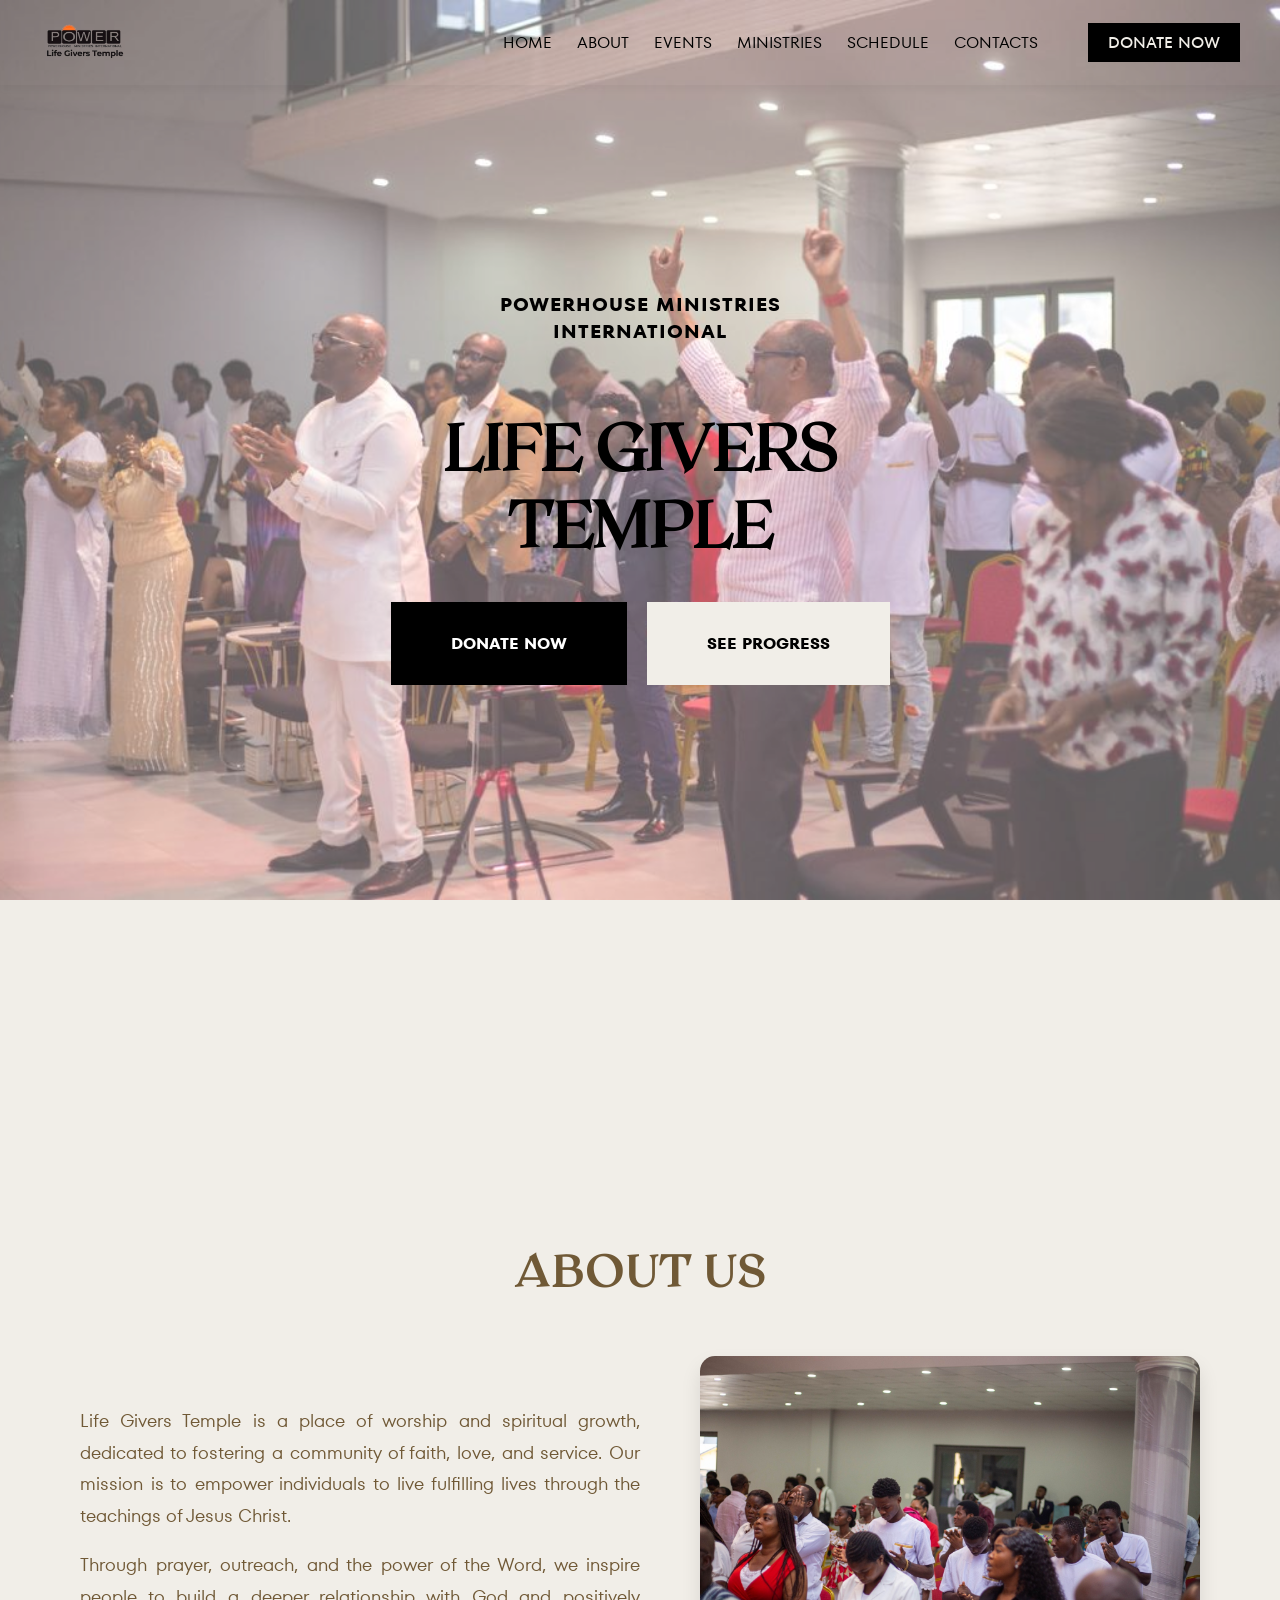
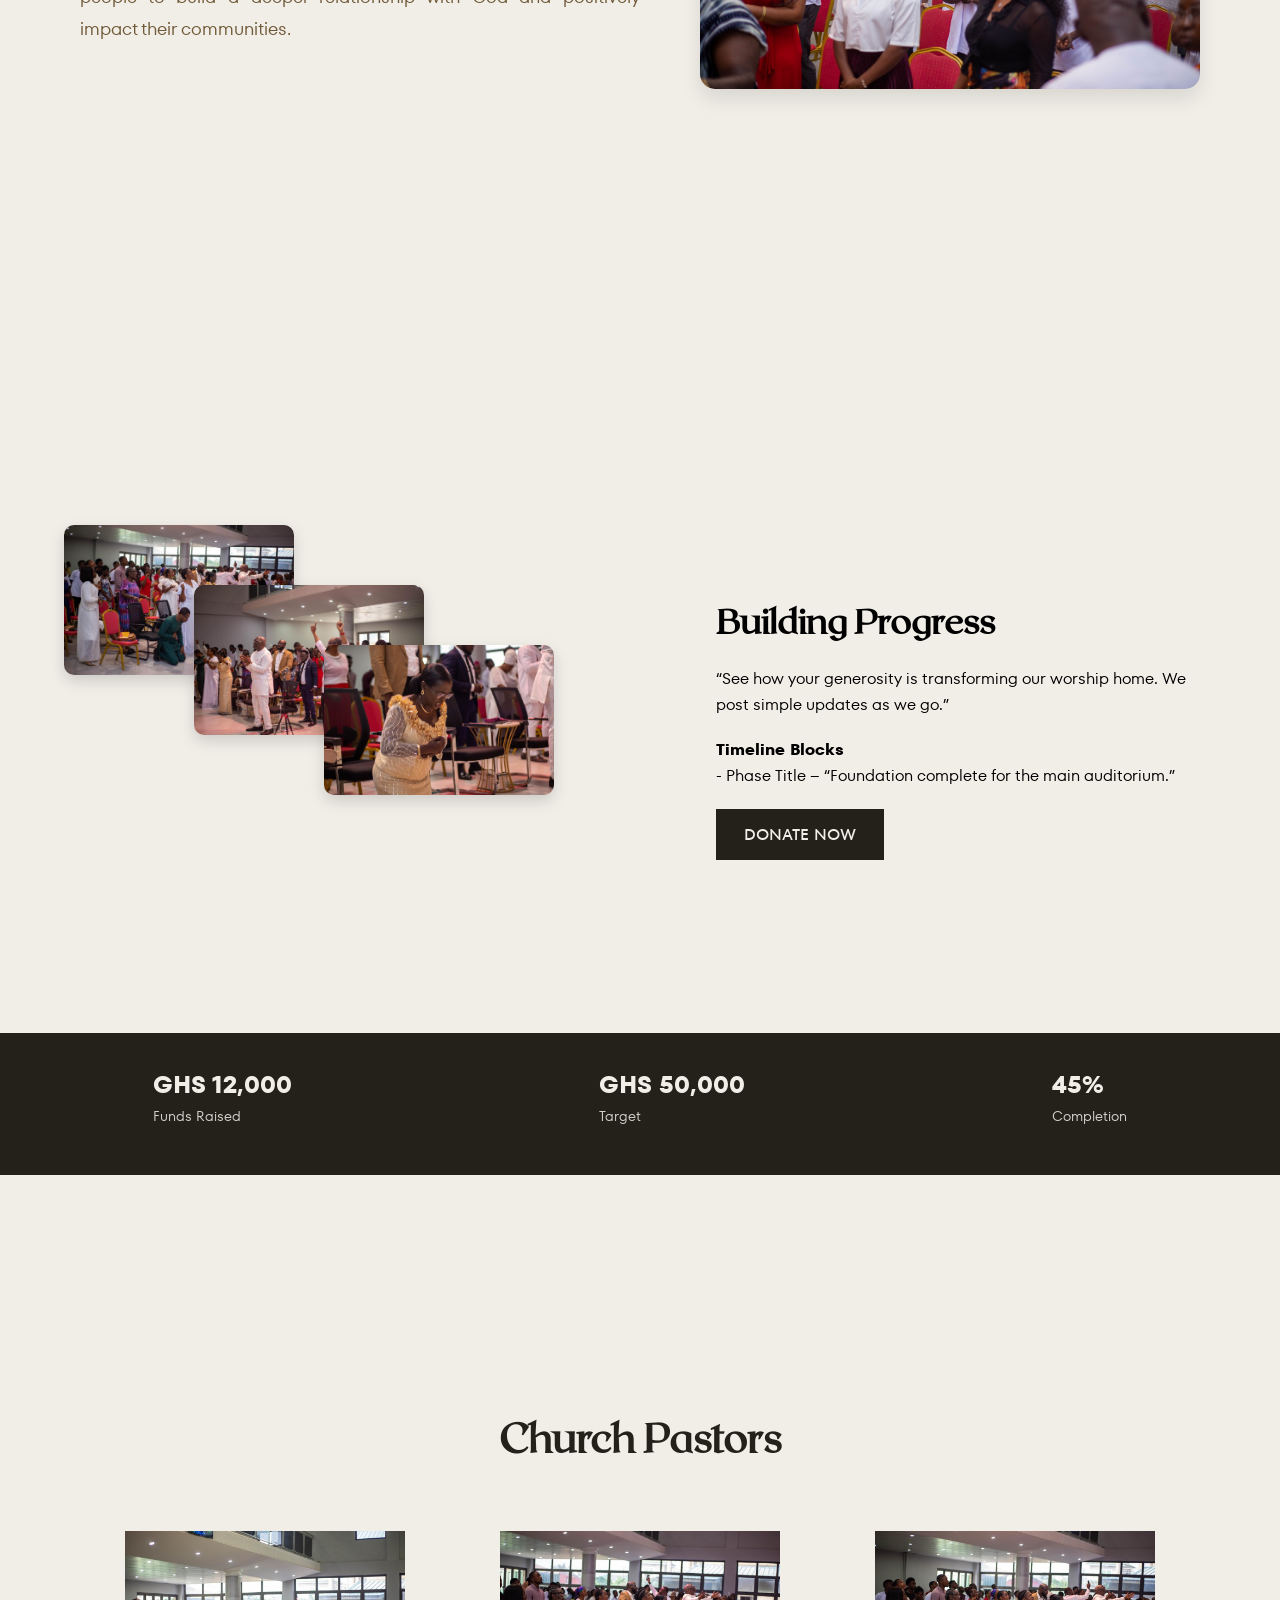
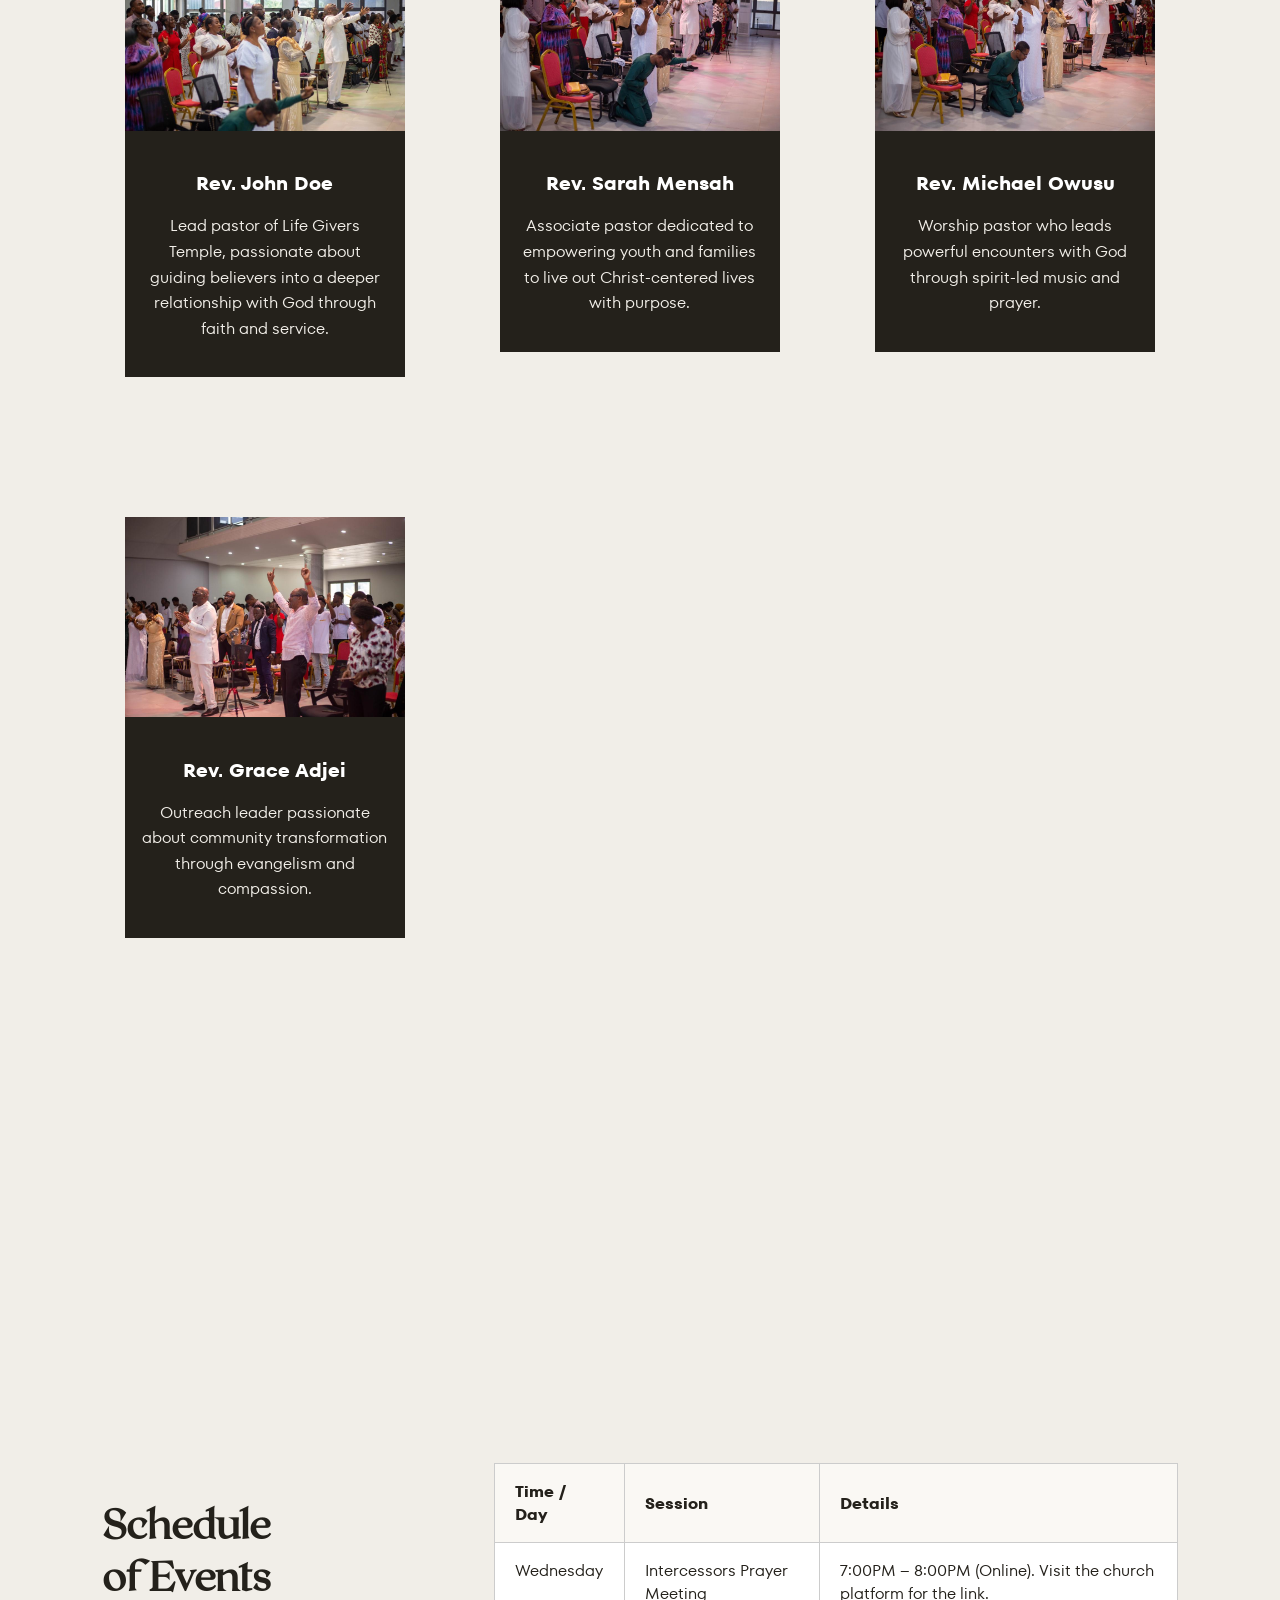
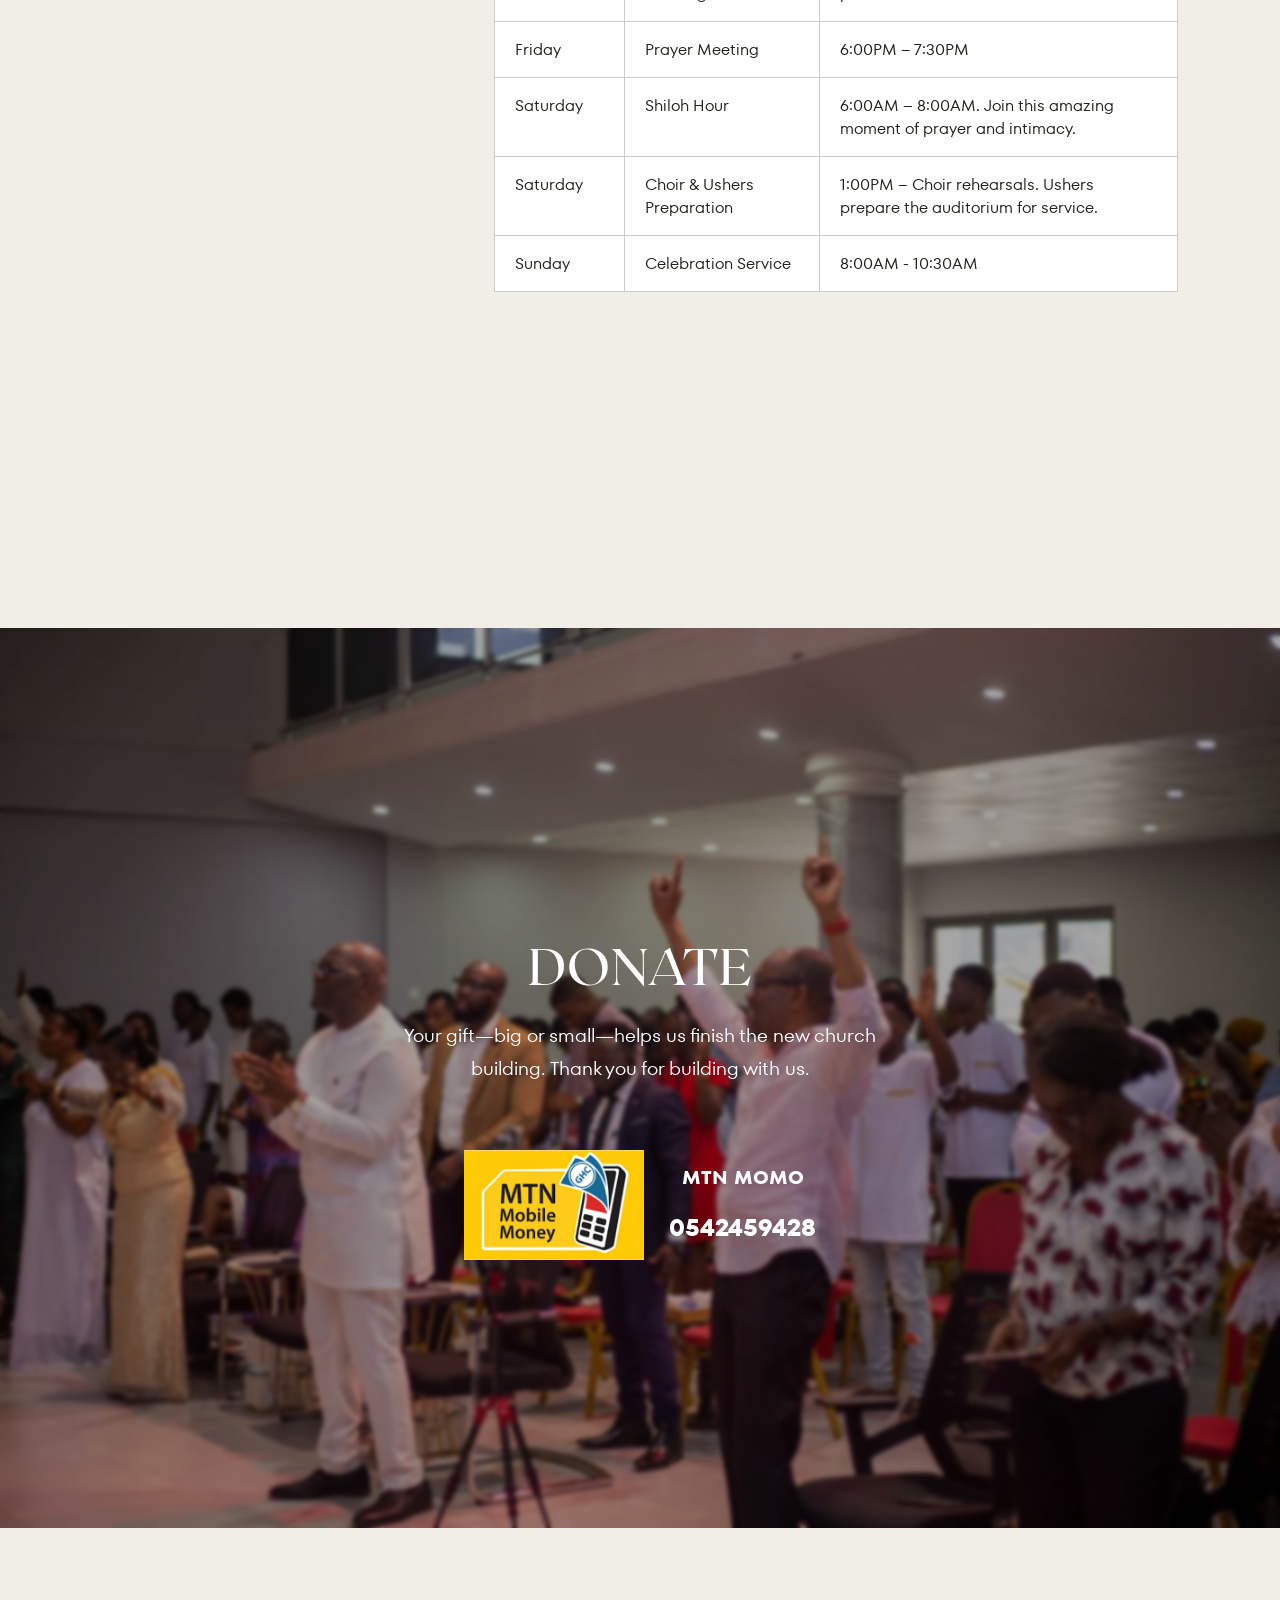
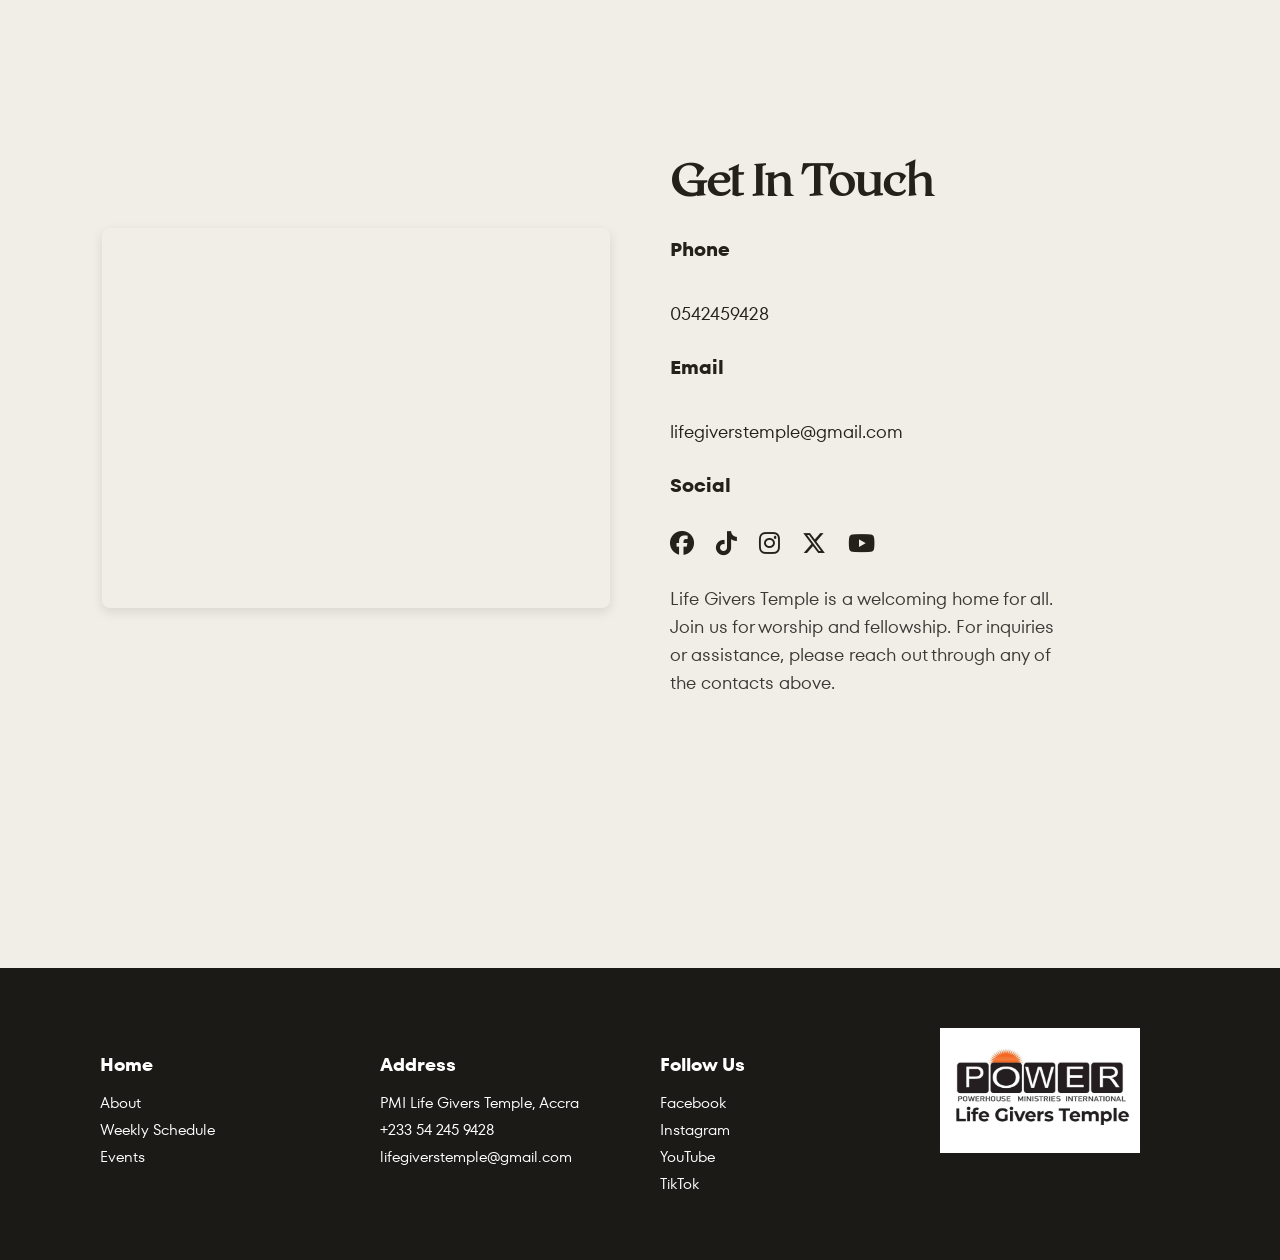
==== commit 691d1268: "phone style fix" ====
--- a/index.html
+++ b/index.html
@@ -25,13 +25,13 @@
         <li><a href="#ministries">MINISTRIES</a></li>
         <li><a href="#schedule">SCHEDULE</a></li>
         <li><a href="#contact">CONTACTS</a></li>
+        <li><a href="#donate" class="donate-link">Donate</a></li>
       </ul>
       <a href="#donate" class="donate-btn">DONATE NOW</a>
-    </div>
-
-    <!-- hamburger toggle - visible on small screens -->
-    <div class="menu-toggle" aria-label="Open menu" role="button">
-      <i class="fa-solid fa-bars"></i>
+
+      <div class="menu-toggle">
+        <i class="fa-solid fa-bars"></i>
+      </div>
     </div>
   </header>
 
@@ -218,7 +218,10 @@
       <div class="map-box">
         <iframe
           src="https://www.google.com/maps/embed?pb=!1m18!1m12!1m3!1d4156.534912374442!2d-0.08604202480873348!3d5.652017094329295!2m3!1f0!2f0!3f0!3m2!1i1024!2i768!4f13.1!3m3!1m2!1s0xfdf832ab0358f09%3A0xa9e21590870f825d!2sPMI%20Life%20Givers%20Temple!5e1!3m2!1sen!2sgh!4v1761648483726!5m2!1sen!2sgh"
-          frameborder="0" style="border:0; width:100%; height:100%;" allowfullscreen="" loading="lazy" referrerpolicy="no-referrer-when-downgrade">
+          style="border:0; width:100%; height:100%;"
+          allowfullscreen=""
+          loading="lazy"
+          referrerpolicy="no-referrer-when-downgrade">
         </iframe>
       </div>
 
@@ -226,8 +229,8 @@
         <h2 class="contact-title">Get In Touch</h2>
 
         <div class="contact-detail">
-          <p><strong>Phone</strong><br><a href="tel:+233542459428">0542459428</a></p>
-          <p><strong>Email</strong><br><a href="mailto:lifegiverstemple@gmail.com">lifegiverstemple@gmail.com</a></p>
+          <p><strong>Phone</strong><br>0542459428</p>
+          <p><strong>Email</strong><br>lifegiverstemple@gmail.com</p>
 
           <p><strong>Social</strong></p>
           <div class="social-icons">
@@ -308,18 +311,13 @@
   </script>
 
   <script>
-    // Mobile navbar toggle: toggles nav-right.open
+    // Mobile navbar toggle
     const menuToggle = document.querySelector('.menu-toggle');
     const navRight = document.querySelector('.nav-right');
-    const menuIcon = document.querySelector('.menu-toggle i');
 
     if (menuToggle) {
       menuToggle.addEventListener('click', () => {
-        navRight.classList.toggle('open');
-
-        // switch icon
-        menuIcon.classList.toggle('fa-bars');
-        menuIcon.classList.toggle('fa-xmark');
+        navRight.classList.toggle('active');
       });
     }
   </script>
--- a/css/styles.css
+++ b/css/styles.css
@@ -26,40 +26,30 @@
   font-style: normal;
 }
 
-/* ---------- Global ---------- */
-* {
-  box-sizing: border-box;
-}
-
-html, body {
+
+/* --- General Styles --- */
+body {
   margin: 0;
   padding: 0;
-  height: 100%;
-  overflow-x: hidden; /* prevent sideways scroll */
   font-family: 'TT Fors', sans-serif;
   color: #f1eee8;
-}
-
-img {
-  max-width: 100%;
-  height: auto;
-  display: block;
-}
-
-/* Smooth behavior */
+  overflow-x: hidden;
+}
+
 html {
   scroll-behavior: smooth;
 }
 
-/* Each section fills viewport (can be overridden if needed) */
 section {
-  min-height: 100vh;
+  min-height: 100vh;  /* each section fills the screen */
   display: flex;
   flex-direction: column;
   justify-content: center;
 }
 
-/* --- Hero --- */
+
+/* --- Hero Section --- */
+
 .hero {
   position: relative;
   background: url("../assets/4.jpeg") no-repeat center center/cover;
@@ -71,38 +61,36 @@
   z-index: 0;
 }
 
+/* White translucent film on top of the image */
 .hero::before {
   content: "";
   position: absolute;
   inset: 0;
-  background: rgba(255,255,255,0.35);
+  background: rgba(255, 255, 255, 0.35);
   z-index: 1;
 }
 
+/* Hero content stays above the overlay */
 .hero-content {
   position: relative;
+  margin-top: 250px;
   z-index: 2;
-  color: #000;
+  color: #000 !important; /* force text black on white film */
   text-align: center;
   transform: translateY(-60px);
 }
 
-.hero-content h4 {
-  font-size: 1.2rem;
-  letter-spacing: 1px;
-  margin-bottom: 10px;
-}
-
-.hero-content h1 {
-  font-size: 4rem;
-  line-height: 1.2;
-  margin-bottom: 40px;
-}
-
-.hero-buttons {
-  display: flex;
-  justify-content: center;
-  gap: 20px;
+
+/* Remove overlay completely (no tint) */
+.overlay {
+  position: absolute;
+  top: 0;
+  left: 0;
+  right: 0;
+  bottom: 0;
+  /* change from white to dark */
+  background: #f1eee8; /* 0.45 = slightly see-through black tint */
+  z-index: 1;
 }
 
 /* --- Navbar --- */
@@ -111,79 +99,151 @@
   top: 0;
   left: 0;
   width: 100%;
-  padding: 15px 40px;
+  padding: 15px 40px; /* reduced padding to fit better */
   display: flex;
   align-items: center;
   justify-content: space-between;
-  box-shadow: 0 2px 10px rgba(0,0,0,0.05);
-  z-index: 999;
-  background: rgba(255,255,255,0.0); /* transparent by default */
-}
-
-/* Logo */
+  box-shadow: 0 2px 10px rgba(0, 0, 0, 0.05);
+  z-index: 3;
+  box-sizing: border-box;
+}
+
+
+
+/* --- Logo --- */
 .logo {
-  height: 55px;
+  height: 55px; /* slightly smaller */
   width: auto;
   object-fit: contain;
   filter: contrast(1.15) brightness(1.05);
 }
 
-/* nav-right contains links + donate */
+/* --- Nav Right Section --- */
 .nav-right {
   display: flex;
   align-items: center;
-  gap: 25px;
-  flex-wrap: nowrap;
-}
-
-/* links */
+  gap: 25px; /* reduced gap to bring donate button in */
+  flex-wrap: wrap; /* ensures it never overflows */
+}
+
+/* --- Nav Links --- */
 .nav-links {
   list-style: none;
   display: flex;
   align-items: center;
-  gap: 25px;
+  gap: 25px; /* tighter spacing */
   margin: 0;
   padding: 0;
 }
 
 .nav-links a {
-  color: #000;
+  color: #000; /* Black by default */
   text-decoration: none;
   transition: color 0.3s ease, border-bottom 0.3s ease;
 }
 
+/* Active section link */
 .nav-links a.active {
+  color: #d4b86a; /* your accent color */
+  border-bottom: 2px solid #d4b86a;
+}
+
+/* Hover (optional) */
+.nav-links a:hover {
   color: #d4b86a;
-  border-bottom: 2px solid #d4b86a;
-}
-
-/* donate */
+}
+
+/* --- Donate Button --- */
 .donate-btn {
   background: #000;
   color: #f1eee8;
   padding: 8px 20px;
   text-decoration: none;
   font-weight: 500;
-  border-radius: 6px;
-  white-space: nowrap;
-}
-
-/* buttons */
+  transition: all 0.3s ease;
+  white-space: nowrap; /* prevents breaking onto new line */
+}
+
+.donate-btn:hover {
+  background: #f1eee8;
+  color: #000;
+  border: 1px solid #000;
+}
+
+
+/* --- Hero Content --- */
+.hero-content {
+  position: relative;
+  z-index: 2;
+  text-align: center;
+  flex-grow: 1;
+  display: flex;
+  flex-direction: column;
+  justify-content: center;
+  transform: translateY(-100px); /* move text up slightly */
+}
+
+.hero-content h4 {
+  font-size: 1.2rem;
+  letter-spacing: 1px;
+  margin-bottom: 10px;
+}
+
+.hero-content h1 {
+  font-size: 4rem;
+  line-height: 1.2;
+  margin-bottom: 40px;
+}
+
+.hero-buttons {
+  display: flex;
+  justify-content: center;
+  gap: 20px;
+}
+
+/* --- Buttons --- */
 .btn {
-  padding: 12px 24px;
+  padding: 30px 60px;
   text-decoration: none;
   font-weight: bold;
   transition: all 0.3s ease;
 }
 
-.btn-primary { background: #000; color: #fff; border-radius: 8px; }
-.btn-secondary { background: #f1eee8; color: #000; border-radius: 8px; }
-
-/* --- About --- */
+.btn-primary {
+  background-color: #000;
+  color: #fff;
+}
+
+.btn-primary:hover {
+  background-color: #f1eee8;
+  color: #000;
+  transform: scale(1.05);
+}
+
+.btn-secondary {
+  background-color: #f1eee8;
+  color: #000;
+}
+
+.btn-secondary:hover {
+  background-color: #eee;
+  transform: scale(1.05);
+}
+
+/* --- About Us Section --- */
 .about-us {
-  background-color: #f1eee8;
-  color: #705936;
+  background-color: #f1eee8; /* subtle background */
+  color: #705936; /* black text */
   padding: 100px 80px;
+  /* padding-top: 180px; */
+  text-align: center;
+}
+
+.about-us h2 {
+  font-size: 2.8rem;
+  letter-spacing: 2px;
+  font-weight: 700;
+  margin-bottom: 60px;
   text-align: center;
 }
 
@@ -192,7 +252,7 @@
   justify-content: space-between;
   align-items: center;
   gap: 60px;
-  flex-wrap: wrap;
+  flex-wrap: wrap; /* ensures responsiveness */
   text-align: left;
 }
 
@@ -207,29 +267,46 @@
   flex: 1;
   font-size: 1.1rem;
   line-height: 1.8;
-  max-width: 600px;
-  text-align: justify;
-}
-
-/* --- Building progress --- */
+  font-weight: 400;
+  max-width: 600px; 
+  text-align: justify; 
+  text-justify: inter-word;
+}
+
+.about-us h2{
+  font-family: 'Roxborough CF', serif;
+}
+
+.hero h1,
+.hero p {
+  font-family: 'Roxborough CF', serif;
+}
+
+/* --- Building Progress Section --- */
 .building-progress {
-  min-height: 100vh;
+  min-height: 100vh; /* covers full screen height */
+  width: 100%;
   background: #f1eee8;
   color: #000;
+  display: flex;
+  flex-direction: column;
+  justify-content: center;
   padding: 100px 0;
+  box-sizing: border-box;
 }
 
 .progress-container {
   display: flex;
   justify-content: space-between;
   align-items: center;
-  gap: 50px;
+  flex-wrap: wrap;
   width: 90%;
   max-width: 1300px;
-  margin: 0 auto;
-}
-
-/* Overlapping images on desktop */
+  margin: 0 auto; /* centers content */
+  gap: 50px;
+}
+
+/* --- IMAGES --- */
 .progress-images {
   position: relative;
   flex: 1;
@@ -241,19 +318,70 @@
   position: absolute;
   width: 230px;
   height: 150px;
-  object-fit: cover;
+  object-fit: cover; /* ensures consistent aspect ratio */
   border-radius: 10px;
-  box-shadow: 0 6px 15px rgba(0,0,0,0.15);
+  box-shadow: 0 6px 15px rgba(0, 0, 0, 0.15);
   transition: transform 0.3s ease;
 }
 
-.progress-images img:nth-child(1) { top: 0; left: 0; }
-.progress-images img:nth-child(2) { top: 60px; left: 130px; }
-.progress-images img:nth-child(3) { top: 120px; left: 260px; }
-
-/* progress text */
-.progress-text { flex: 1; max-width: 500px; }
-
+/* Overlapping layout (you can adjust these for spacing) */
+.progress-images img:nth-child(1) {
+  top: 0;
+  left: 0;
+}
+
+.progress-images img:nth-child(2) {
+  top: 60px;
+  left: 130px;
+}
+
+.progress-images img:nth-child(3) {
+  top: 120px;
+  left: 260px;
+}
+
+/* Hover animation */
+.progress-images img:hover {
+  transform: scale(1.05);
+  z-index: 3;
+}
+
+/* --- TEXT AREA --- */
+.progress-text {
+  flex: 1;
+  max-width: 500px;
+}
+
+.progress-text h2 {
+  font-family: 'Roxborough CF', serif;
+  font-size: 2.2rem;
+  margin-bottom: 25px;
+}
+
+.progress-text p {
+  font-family: 'TT Fors', sans-serif;
+  font-size: 1rem;
+  line-height: 1.6;
+  margin-bottom: 20px;
+}
+
+.progress-text .donate-btn {
+  background: #24211b;
+  color: #f1eee8;
+  padding: 14px 28px;
+  text-decoration: none;
+  font-weight: 500;
+  display: inline-block;
+  transition: 0.3s;
+}
+
+.progress-text .donate-btn:hover {
+  background: #f1eee8;
+  color: #000;
+  border: 1px solid #000;
+}
+
+/* --- BOTTOM STATS BAR --- */
 .progress-stats {
   display: flex;
   justify-content: space-around;
@@ -262,18 +390,44 @@
   color: #f1eee8;
   padding: 35px 0;
   margin-top: 120px;
-  width: 100%;
-  box-sizing: border-box;
-}
-
-/* --- Pastors --- */
+  width: 100vw; /* spans full width */
+  position: relative;
+  left: 50%;
+  right: 50%;
+  margin-left: -50vw;
+  margin-right: -50vw;
+  margin-top: 10%;
+}
+
+.progress-stats div h3 {
+  font-family: 'TT Fors', sans-serif;
+  font-size: 1.5rem;
+  margin: 0;
+}
+
+.progress-stats div p {
+  font-size: 0.9rem;
+  margin-top: 5px;
+  opacity: 0.85;
+}
+
+/* --- Church Pastors Section --- */
 .pastors {
   background: #f1eee8;
   color: #24211b;
   padding: 80px 8%;
   text-align: center;
-}
-
+  /* margin-bottom: 50px; */
+}
+
+.pastors .section-title {
+  font-family: 'Roxborough CF', serif;
+  font-size: 2.5rem;
+  margin-bottom: 70px;
+  color: #24211b; /* keep title dark */
+}
+
+/* Grid layout */
 .pastors-grid {
   display: grid;
   grid-template-columns: repeat(auto-fit, minmax(260px, 1fr));
@@ -281,11 +435,47 @@
   justify-items: center;
 }
 
-.pastor-item { width: 100%; max-width: 280px; }
-.pastor-item img { width: 100%; height: 200px; object-fit: cover; display: block; }
-.pastor-info { background: #24211b; padding: 20px 15px; margin-top: 0; color: #f1eee8; }
-
-/* --- Schedule --- */
+/* Pastor item */
+.pastor-item {
+  width: 100%;
+  max-width: 280px;
+}
+
+/* Pastor image */
+.pastor-item img {
+  width: 100%;
+  height: 200px;
+  object-fit: cover;
+  display: block;
+  border: none;
+}
+
+/* Info card */
+.pastor-info {
+  background-color: #24211b; /* dark tone */
+  padding: 20px 15px;
+  text-align: center;
+  border: none;
+  margin-top: 0;
+  margin-bottom: 90px;
+}
+
+.pastor-info h3 {
+  font-family: 'TT Fors', sans-serif;
+  font-size: 1.2rem;
+  margin-bottom: 10px;
+  font-weight: 600;
+  color: #ffffff; /* make pastor name white */
+}
+
+.pastor-info p {
+  font-family: 'TT Fors', sans-serif;
+  font-size: 1rem;
+  line-height: 1.6;
+  color: #f1eee8; /* softer white for readability */
+}
+
+/* --- Schedule of Events Section --- */
 .events-schedule {
   background: #f1eee8;
   color: #24211b;
@@ -294,27 +484,76 @@
 
 .schedule-container {
   display: flex;
-  gap: 50px;
+  flex-wrap: wrap;
   align-items: flex-start;
   justify-content: space-between;
-}
-
-.schedule-left { flex: 1; min-width: 220px; }
-.schedule-right { flex: 2; min-width: 300px; }
-
+  gap: 50px;
+}
+
+.schedule-left {
+  flex: 1;
+  min-width: 220px;
+}
+
+.schedule-right {
+  flex: 2;
+  min-width: 300px;
+}
+
+.events-schedule .section-title {
+  font-family: 'Roxborough CF', serif;
+  font-size: 2.5rem;
+  line-height: 1.3;
+  margin-bottom: 20px;
+  color: #24211b;
+}
+
+/* Table styling */
 .schedule-table {
   width: 100%;
   border-collapse: collapse;
-  background: #fff;
-}
-
-.schedule-table th, .schedule-table td {
+  background-color: white;
+  font-family: 'TT Fors', sans-serif;
+}
+
+.schedule-table th,
+.schedule-table td {
   border: 1px solid #ccc;
   padding: 16px 20px;
+  text-align: left;
   font-size: 1rem;
 }
 
-/* --- Donate --- */
+.schedule-table th {
+  font-weight: bold;
+  background-color: #faf8f4;
+}
+
+.schedule-table td {
+  vertical-align: top;
+}
+
+/* Responsive */
+@media (max-width: 768px) {
+  .schedule-container {
+    flex-direction: column;
+    text-align: center;
+  }
+
+  .schedule-left,
+  .schedule-right {
+    width: 100%;
+  }
+
+  .schedule-table th,
+  .schedule-table td {
+    font-size: 0.9rem;
+    padding: 10px;
+  }
+}
+
+
+/* --- Donate Section --- */
 .donate {
   position: relative;
   background: url('../assets/4.jpeg') no-repeat center center/cover;
@@ -322,15 +561,19 @@
   display: flex;
   align-items: center;
   justify-content: center;
+  text-align: center;
   overflow: hidden;
 }
 
+/* White translucent overlay (same as home) */
 .donate .white-film {
   position: absolute;
   inset: 0;
-  background: rgba(0,0,0,0.35);
+  background: rgba(0, 0, 0, 0.35); /* soft dark overlay */
   z-index: 1;
-}
+  backdrop-filter: blur(2px);
+}
+
 
 .donate-content {
   position: relative;
@@ -340,38 +583,235 @@
   color: #fff;
 }
 
-.momo-container { display:flex; align-items:center; gap:25px; flex-wrap:wrap; justify-content:center; }
-.momo-container img { width: 180px; }
-
-/* --- Contact --- */
+/* Title */
+.donate h2 {
+  font-family: 'Roxborough CF', serif;
+  font-size: 3.2rem;
+  font-weight: 250;
+  margin-bottom: 25px;
+  color: #fff;
+  letter-spacing: 1px;
+}
+
+/* Description text */
+.donate p {
+  font-family: 'TT Fors', sans-serif;
+  font-size: 1.2rem;
+  color: #fff;
+  margin-bottom: 60px;
+  line-height: 1.7;
+  max-width: 650px;
+  margin-left: auto;
+  margin-right: auto;
+}
+
+.momo-container {
+  display: flex;
+  align-items: center;
+  justify-content: center;
+  gap: 25px; /* space between logo and text */
+  margin-top: 40px;
+  flex-wrap: wrap; /* so it stays responsive on small screens */
+}
+
+.momo-container img {
+  width: 180px; /* slightly bigger logo */
+  height: auto;
+}
+
+.momo-container .momo-text {
+  font-family: 'TT Fors', sans-serif;
+  color: white;
+  text-align: left;
+}
+
+.momo-container .momo-text h3 {
+  font-size: 3.5rem; /* MTN MOMO */
+  font-weight: 700;
+  margin-bottom: 8px;
+}
+
+.momo-container .momo-text p {
+  font-size: 3.5rem; /* phone number */
+  font-weight: 700;
+  margin: 0;
+}
+
+
+/* Optional: adjust vertical spacing from previous section */
+.donate {
+  margin-top: -20px;
+}
+
+
 .contact {
   background-color: #f1eee8;
-  padding: 60px 8%;
+  padding: 100px 8%;
   color: #24211b;
+  padding-top: 40px
 }
 
 .contact-container {
   display: grid;
   grid-template-columns: 1fr 1fr;
+  align-items: center;
   gap: 60px;
 }
 
-.map-box { width:100%; height:380px; border-radius:8px; overflow:hidden; }
-
-/* --- Footer --- */
-.footer { background:#1c1a17; color:#fff; padding:60px 100px; }
-.footer-container { display:flex; justify-content:space-between; flex-wrap:wrap; gap:40px; }
-.footer-column { flex:1 1 200px; min-width:180px; }
-
-/* --- Reveal animations --- */
+.map-box {
+  width: 100%;
+  height: 380px;
+  border-radius: 8px;
+  overflow: hidden;
+  box-shadow: 0 4px 12px rgba(0,0,0,0.1);
+}
+
+
+.contact-title {
+  font-family: 'Roxborough CF', serif;
+  font-size: 2.8rem;
+  margin-bottom: 30px;
+}
+
+.contact-detail p {
+  font-family: 'TT Fors', sans-serif;
+  font-size: 1.1rem;
+  margin-bottom: 25px;
+  line-height: 1.6;
+}
+
+.contact-detail strong {
+  font-size: 1.2rem;
+  display: block;
+  margin-bottom: 6px;
+}
+
+.social-icons {
+  margin-top: 5px;
+  margin-bottom: 20px;
+}
+
+.social-icons a {
+  font-size: 1.5rem;
+  color: #24211b;
+  margin-right: 18px;
+  transition: color 0.3s ease;
+}
+
+.social-icons a:hover {
+  color: #c2a45d;
+}
+
+.contact-note {
+  font-family: 'TT Fors', sans-serif;
+  font-size: 0.95rem;
+  line-height: 1.6;
+  max-width: 400px;
+  margin-top: 25px;
+  color: #3a3935;
+}
+
+@media (max-width: 768px) {
+  .contact-container {
+    grid-template-columns: 1fr;
+    text-align: center;
+  }
+
+  .contact-note {
+    margin: 20px auto 0;
+  }
+}
+
+.footer {
+  background-color: #1c1a17; /* dark brownish-black background */
+  color: #fff;
+  padding: 60px 100px;
+}
+
+.footer-container {
+  display: flex;
+  justify-content: space-between;
+  flex-wrap: wrap;
+  gap: 40px;
+}
+
+.footer-column {
+  flex: 1 1 200px;
+  min-width: 180px;
+}
+
+.footer-column h4 {
+  font-size: 18px;
+  font-weight: 700;
+  margin-bottom: 15px;
+}
+
+.footer-column p {
+  margin: 6px 0;
+  cursor: pointer;
+  font-size: 15px;
+  transition: color 0.2s ease;
+}
+
+.footer-column p:hover {
+  color: #f1a500; /* highlight on hover */
+}
+
+.logo-column img {
+  width: 200px;
+  height: auto;
+}
+
+.footer a {
+  color: inherit;              /* Keeps same color as parent text */
+  text-decoration: none;       /* Removes underline */
+}
+
+.footer a:visited,
+.footer a:hover,
+.footer a:active {
+  color: inherit;              /* Keeps color consistent */
+  text-decoration: none;       /* Still no underline */
+}
+
+/* Responsive Design */
+@media (max-width: 768px) {
+  .footer {
+    padding: 40px 30px;
+  }
+
+  .footer-container {
+    flex-direction: column;
+    align-items: flex-start;
+  }
+
+  .logo-column {
+    margin-top: 20px;
+  }
+}
+
+/* === Scroll Reveal Animation === */
+/* --- Base reveal setup --- */
 .reveal, .reveal-left, .reveal-right {
   opacity: 0;
   transform: translateY(60px);
-  transition: all 0.9s ease;
-}
-.reveal-left { transform: translateX(-60px); }
-.reveal-right { transform: translateX(60px); }
-.reveal.active, .reveal-left.active, .reveal-right.active {
+  transition: all 1s ease;
+}
+
+/* --- Reveal from the left --- */
+.reveal-left {
+  transform: translateX(-60px);
+}
+
+/* --- Reveal from the right --- */
+.reveal-right {
+  transform: translateX(60px);
+}
+
+/* --- When visible --- */
+.reveal.active,
+.reveal-left.active,
+.reveal-right.active {
   opacity: 1;
   transform: translateX(0) translateY(0);
 }
@@ -380,114 +820,251 @@
    MOBILE & TABLET STYLING
 ======================= */
 
+/* Default (hide mobile menu icon on large screens) */
+.menu-toggle {
+  display: none;
+}
+
 /* Tablet (landscape) */
 @media (max-width: 1024px) {
-  .navbar { padding: 12px 25px; }
-  .about-container, .progress-container, .contact-container, .schedule-container { flex-direction: column; text-align: center; }
-  .progress-images { justify-content: center; }
-  .hero-content h1 { font-size: 3rem; }
-}
-
-/* Mobile (portrait) */
+  .navbar {
+    padding: 12px 25px;
+  }
+
+  .about-container,
+  .progress-container,
+  .contact-container,
+  .schedule-container {
+    flex-direction: column;
+    text-align: center;
+  }
+
+  .hero-content h1 {
+    font-size: 3rem;
+  }
+
+  .progress-text h2 {
+    font-size: 1.8rem;
+  }
+}
+
+/* ======= MOBILE (Phones) ======= */
 @media (max-width: 768px) {
-
-  /* prevent sideways scroll */
-  html, body { overflow-x: hidden; }
-
-  /* navbar */
+  html, body {
+    overflow-x: hidden;
+    width: 100%;
+  }
+
+  /* --- NAVBAR --- */
   .navbar {
-    padding: 12px 16px;
-    background: rgba(255,255,255,0.0);
-  }
-
-  /* hide default nav-right, will show when open */
-  .nav-right {
-    display: none;
-    position: absolute;
-    top: 64px;
-    right: 12px;
-    background: #fff;
-    width: 220px;
-    flex-direction: column;
-    gap: 12px;
-    padding: 14px;
-    border-radius: 8px;
-    box-shadow: 0 8px 30px rgba(0,0,0,0.12);
-    z-index: 1000;
-  }
-
-  /* when menu is opened */
-  .nav-right.open {
-    display: flex;
-  }
-
-  /* show hamburger */
+    flex-wrap: wrap;
+    padding: 15px 20px;
+    background: #f1eee8;
+    position: relative;
+    z-index: 1003;
+  }
+
   .menu-toggle {
     display: block;
-    font-size: 1.6rem;
+    font-size: 1.8rem;
     color: #000;
+    position: absolute;
+    top: 20px;
+    right: 25px;
     cursor: pointer;
-    z-index: 1100;
-  }
-
-  /* nav-links stacked */
+    z-index: 1004;
+  }
+
+  .nav-right {
+    width: 100%;
+    flex-direction: column;
+    align-items: center;
+    background: #f1eee8;
+  }
+
   .nav-links {
+    display: none;
     flex-direction: column;
-    gap: 10px;
-    padding: 0;
+    align-items: center;
+    width: 100%;
+    background: #000;
+    position: absolute;
+    top: 70px;
+    left: 0;
+    gap: 1rem;
+    padding: 1.5rem 0;
+    z-index: 1002;
+  }
+
+  .nav-links.active {
+    display: flex;
   }
 
   .nav-links a {
-    color: #000;
+    color: #fff;
+    font-size: 1.1rem;
+    text-decoration: none;
+  }
+
+  /* Hide main donate button */
+  .donate-btn {
+    display: none !important;
+  }
+
+  /* Add colored donate link in menu */
+  .nav-links a.donate-link {
+    color: #ffb703;
     font-weight: 600;
   }
 
-  /* hide donate in the collapsed nav to save space (you can show if desired) */
-  .nav-right .donate-btn { display: none; }
-
-  /* hero */
-  .hero-content { margin-top: 120px; transform: none; }
-  .hero-content h1 { font-size: 2.2rem; line-height: 1.25; }
-  .btn { padding: 10px 18px; font-size: 0.95rem; }
-
-  /* about */
-  .about-container { flex-direction: column; gap: 20px; text-align: center; padding: 30px 6%; }
-  .about-image img { width: 100%; max-width: 420px; }
-
-  /* progress images stacked (remove absolute overlapping) */
-  .progress-container { flex-direction: column; padding: 30px 6%; }
-  .progress-images { position: static; display:flex; flex-direction:column; gap:14px; align-items:center; height:auto; min-width:unset; }
-  .progress-images img { position: static; width: 90%; height: auto; border-radius:8px; }
-
-  /* stats bar fill container width without vw trick */
-  .progress-stats { margin-top: 40px; padding: 20px 10px; flex-direction: column; gap:10px; text-align:center; }
-
-  /* pastors grid one column */
-  .pastors-grid { grid-template-columns: 1fr; gap: 28px; padding: 0 6%; }
-
-  /* schedule */
-  .events-schedule { padding: 40px 6%; }
-  .schedule-container { flex-direction: column; gap: 20px; }
-  .schedule-table th, .schedule-table td { padding: 10px; font-size: 0.9rem; }
-
-  /* donate */
-  .donate-content { padding: 30px 20px; }
-  .momo-container { flex-direction: column; gap: 10px; }
-
-  /* contact */
-  .contact { padding: 40px 6%; }
-  .contact-container { grid-template-columns: 1fr; gap: 20px; }
-  .map-box { height: 230px; }
-
-  /* footer */
-  .footer { padding: 30px 20px; text-align:center; }
-  .footer-container { flex-direction: column; align-items:center; gap:16px; }
-  .logo-column img { width: 150px; }
-}
-
-/* tiny phones */
+  /* --- HERO --- */
+  .hero-content {
+    margin-top: 160px;
+    transform: translateY(0);
+    padding: 0 1rem;
+    text-align: center;
+  }
+
+  .hero-content h1 {
+    font-size: 2.2rem;
+  }
+
+  .btn {
+    padding: 15px 30px;
+    font-size: 1rem;
+  }
+
+  /* --- ABOUT / PROGRESS --- */
+  .about-container,
+  .progress-container {
+    flex-direction: column;
+    align-items: center;
+    text-align: center;
+  }
+
+  .about-image img {
+    width: 100%;
+    max-width: 320px;
+    height: auto;
+    border-radius: 8px;
+  }
+
+  /* --- PROGRESS SECTION (Slideshow Fix) --- */
+  .progress-images {
+    position: relative;
+    width: 100%;
+    max-width: 350px;
+    height: 220px; /* keeps a clean aspect ratio */
+    margin: 0 auto;
+    overflow: hidden;
+    border-radius: 10px;
+  }
+
+  .progress-images img {
+    position: absolute;
+    top: 0;
+    left: 0;
+    width: 100%;
+    height: 100%;
+    object-fit: cover;
+    opacity: 0;
+    transition: opacity 1s ease-in-out;
+  }
+
+  .progress-images img.active {
+    opacity: 1;
+  }
+
+  .progress-text {
+    max-width: 90%;
+    margin-top: 25px;
+  }
+
+  .progress-stats {
+    flex-direction: column;
+    gap: 20px;
+    text-align: center;
+    padding: 25px 0;
+  }
+
+  /* --- PASTORS --- */
+  .pastors-grid {
+    grid-template-columns: 1fr;
+  }
+
+  /* --- DONATE --- */
+  .donate-content {
+    padding: 40px 20px;
+  }
+
+  .donate h2 {
+    font-size: 2rem;
+  }
+
+  .donate p {
+    font-size: 1rem;
+  }
+
+  .momo-container {
+    flex-direction: column;
+    gap: 15px;
+    align-items: center;
+  }
+
+  .momo-container img {
+    width: 140px;
+  }
+
+  .momo-container .momo-text h3,
+  .momo-container .momo-text p {
+    font-size: 1.4rem;
+  }
+
+  /* --- CONTACT --- */
+  .contact-container {
+    grid-template-columns: 1fr;
+    gap: 30px;
+  }
+
+  .map-box {
+    height: 250px;
+  }
+
+  /* --- FOOTER --- */
+  .footer {
+    padding: 40px 25px;
+    text-align: center;
+  }
+
+  .footer-container {
+    flex-direction: column;
+    align-items: center;
+  }
+
+  .footer-column {
+    text-align: center;
+  }
+
+  .logo-column img {
+    width: 160px;
+  }
+}
+
+/* Smaller phones */
 @media (max-width: 480px) {
-  .hero-content h1 { font-size: 1.8rem; }
-  .donate h2 { font-size: 1.6rem; }
-}
-
+  .hero-content h1 {
+    font-size: 1.8rem;
+  }
+
+  .donate h2 {
+    font-size: 1.7rem;
+  }
+
+  .donate p {
+    font-size: 0.95rem;
+  }
+
+  .footer-column h4 {
+    font-size: 16px;
+  }
+}
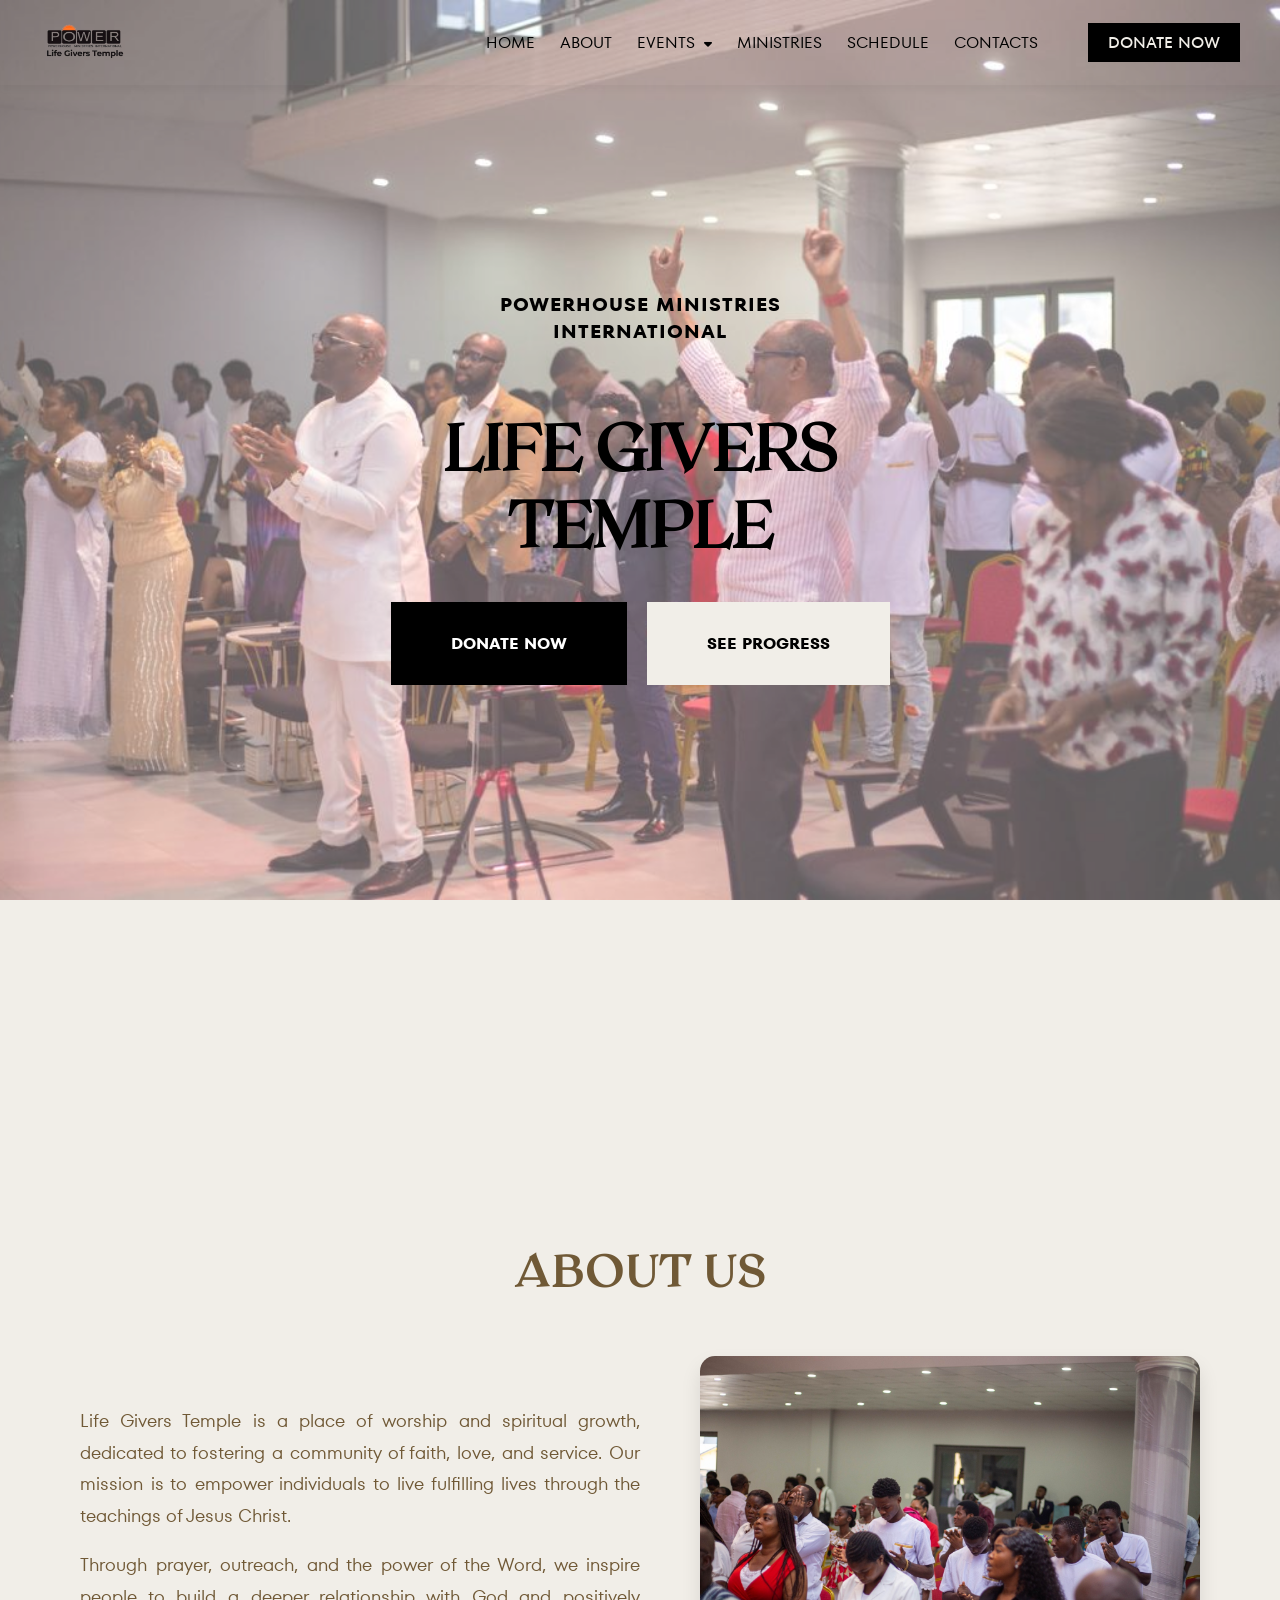
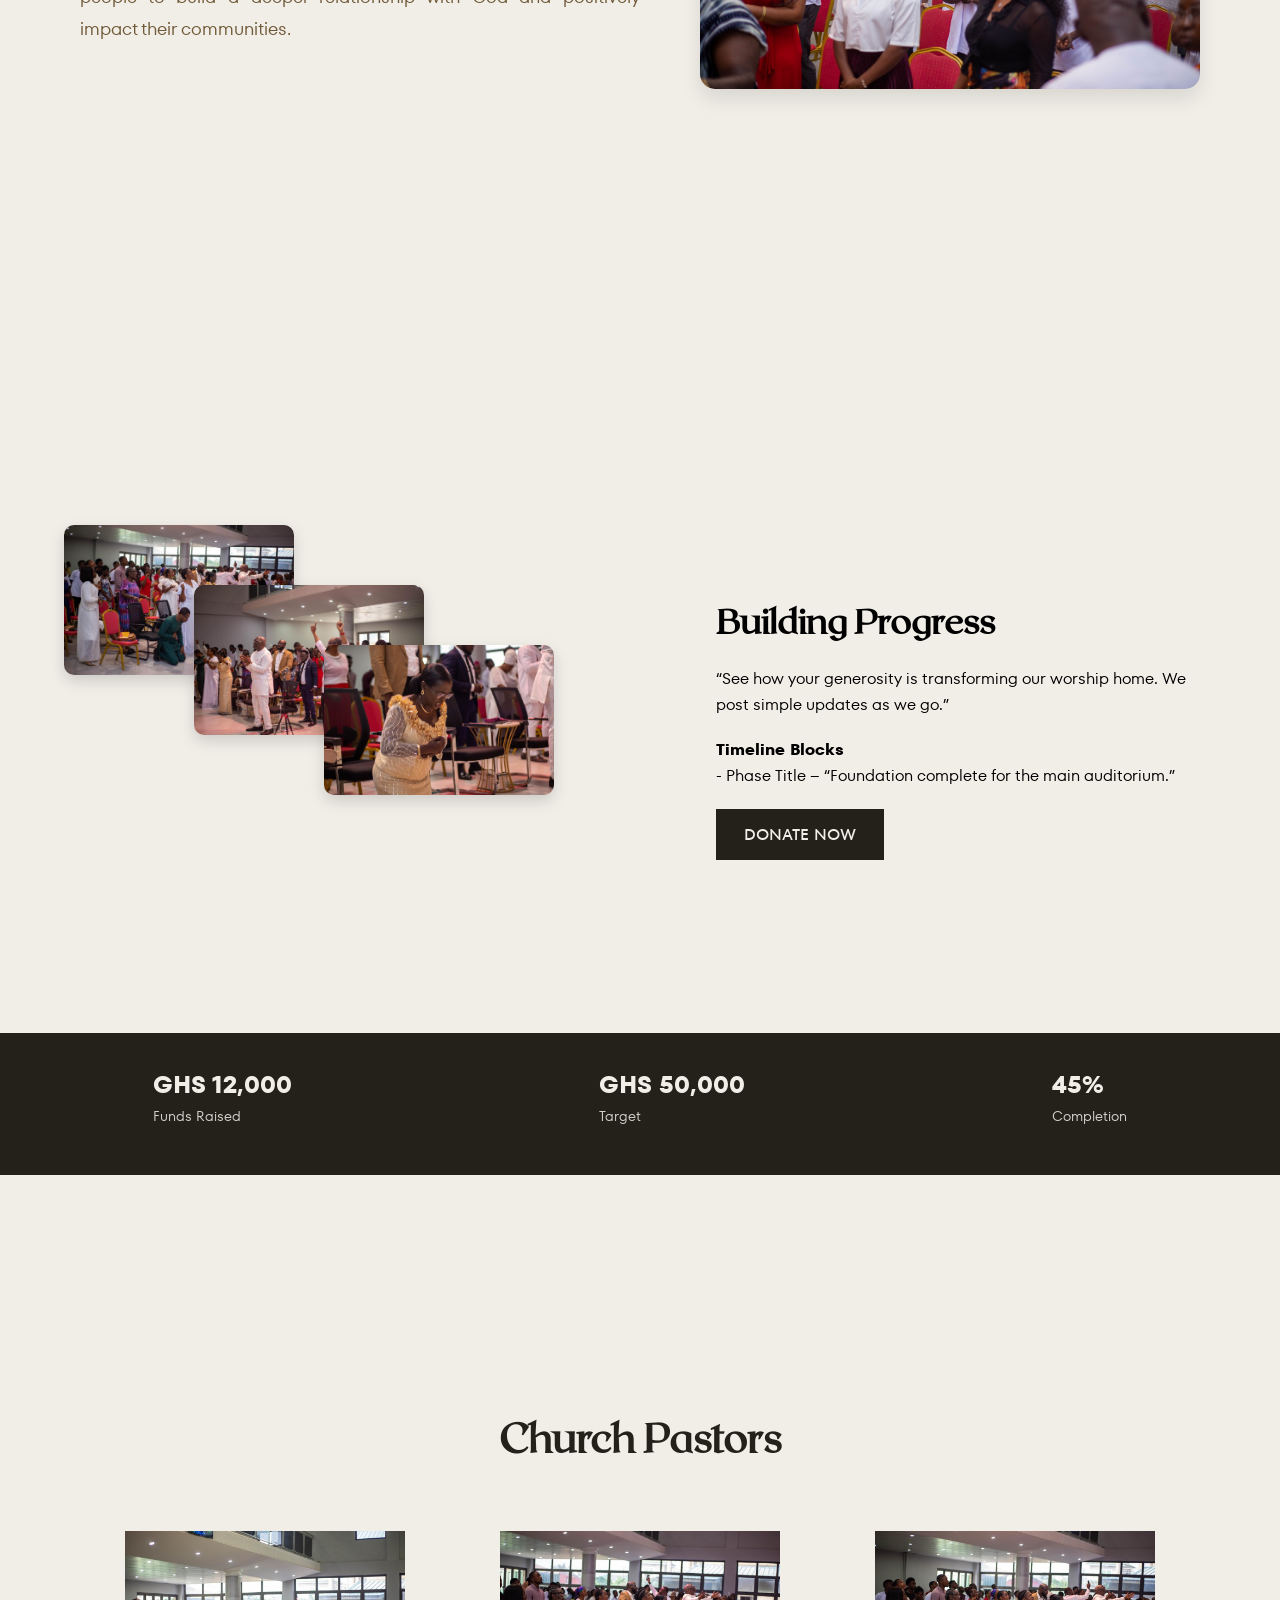
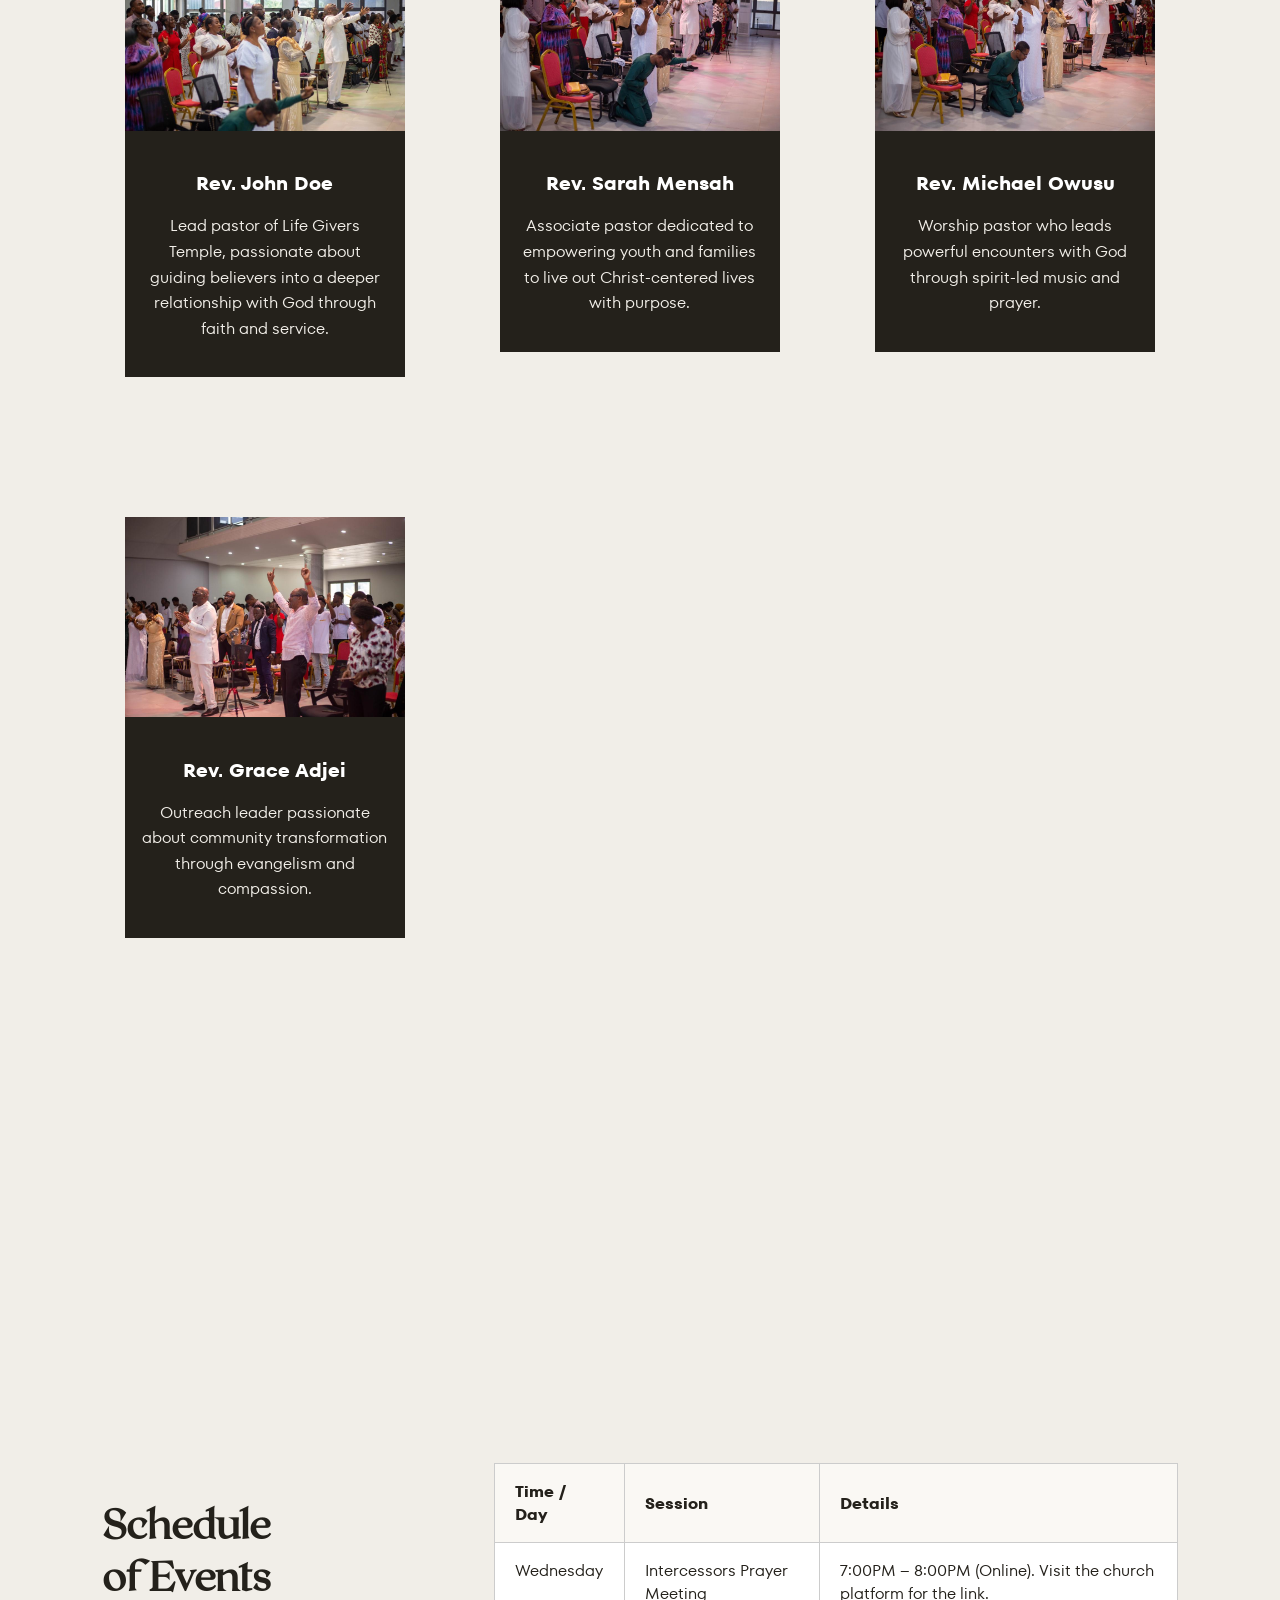
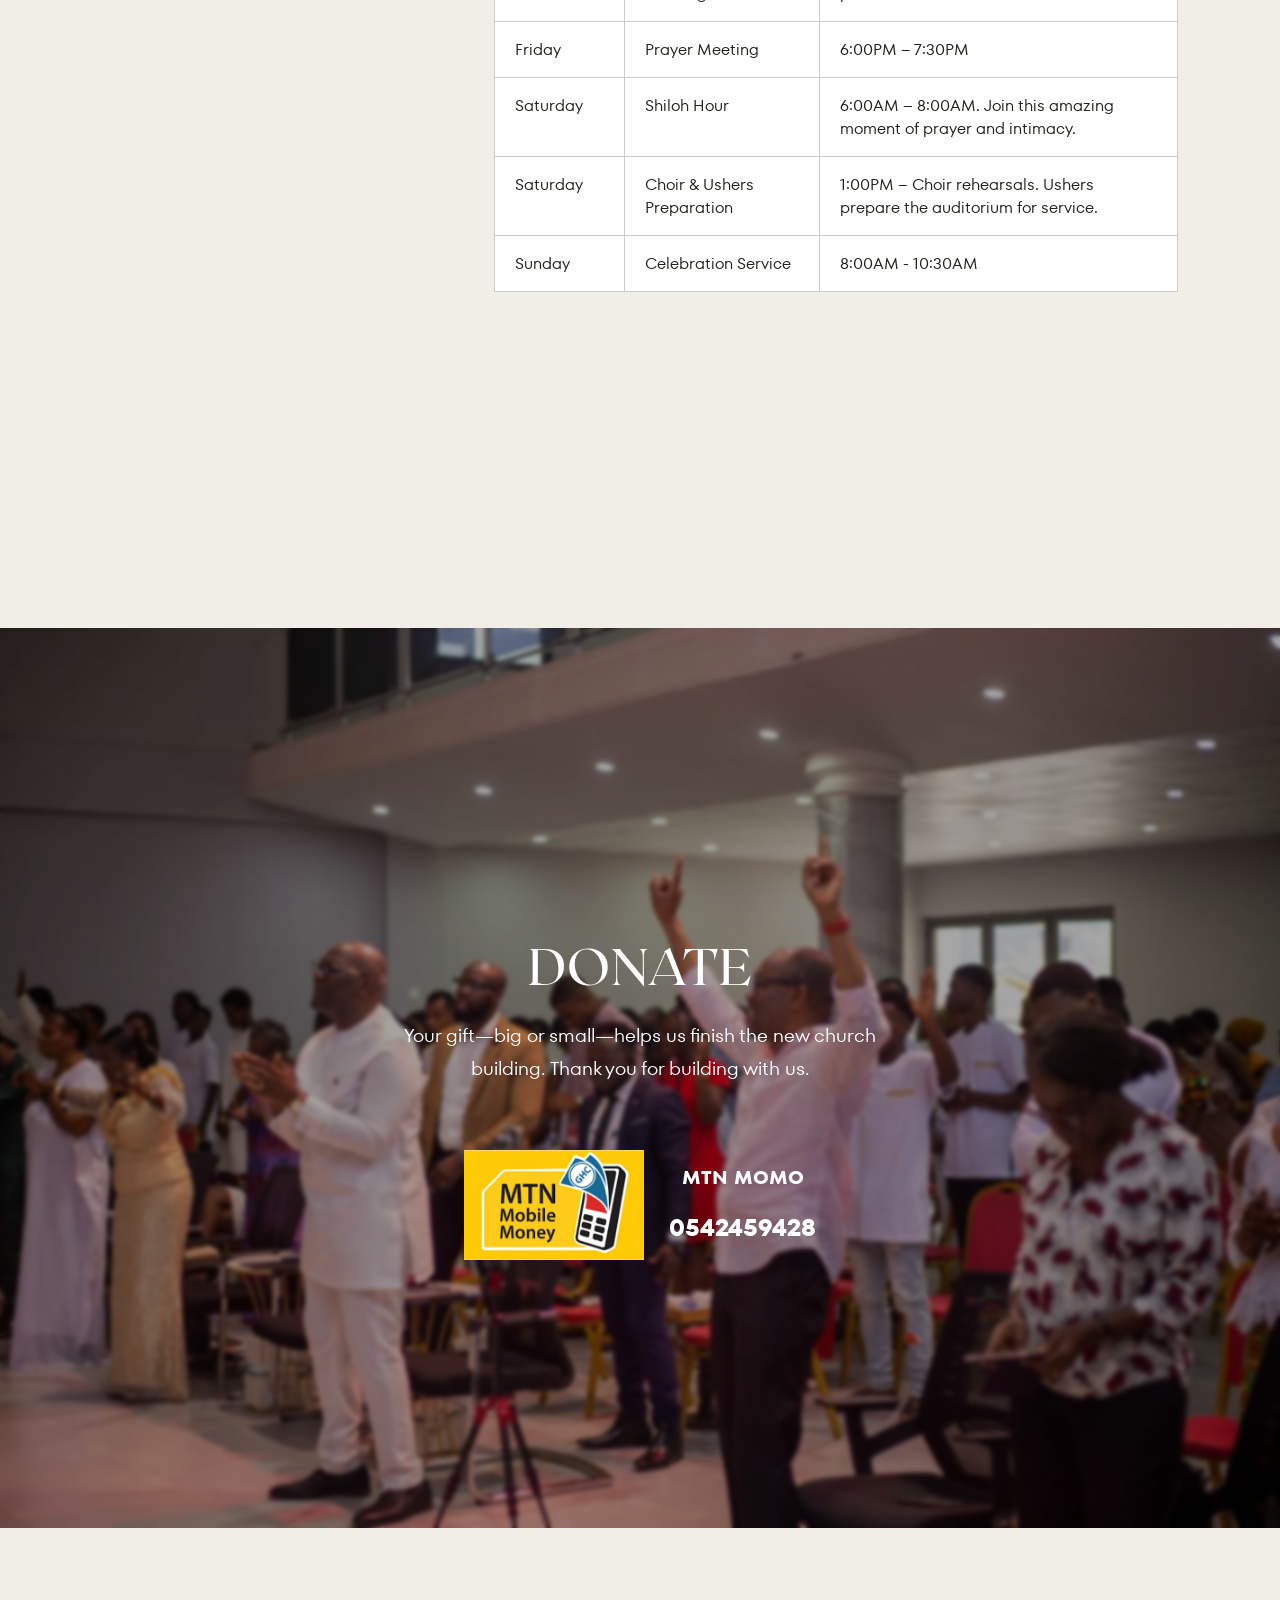
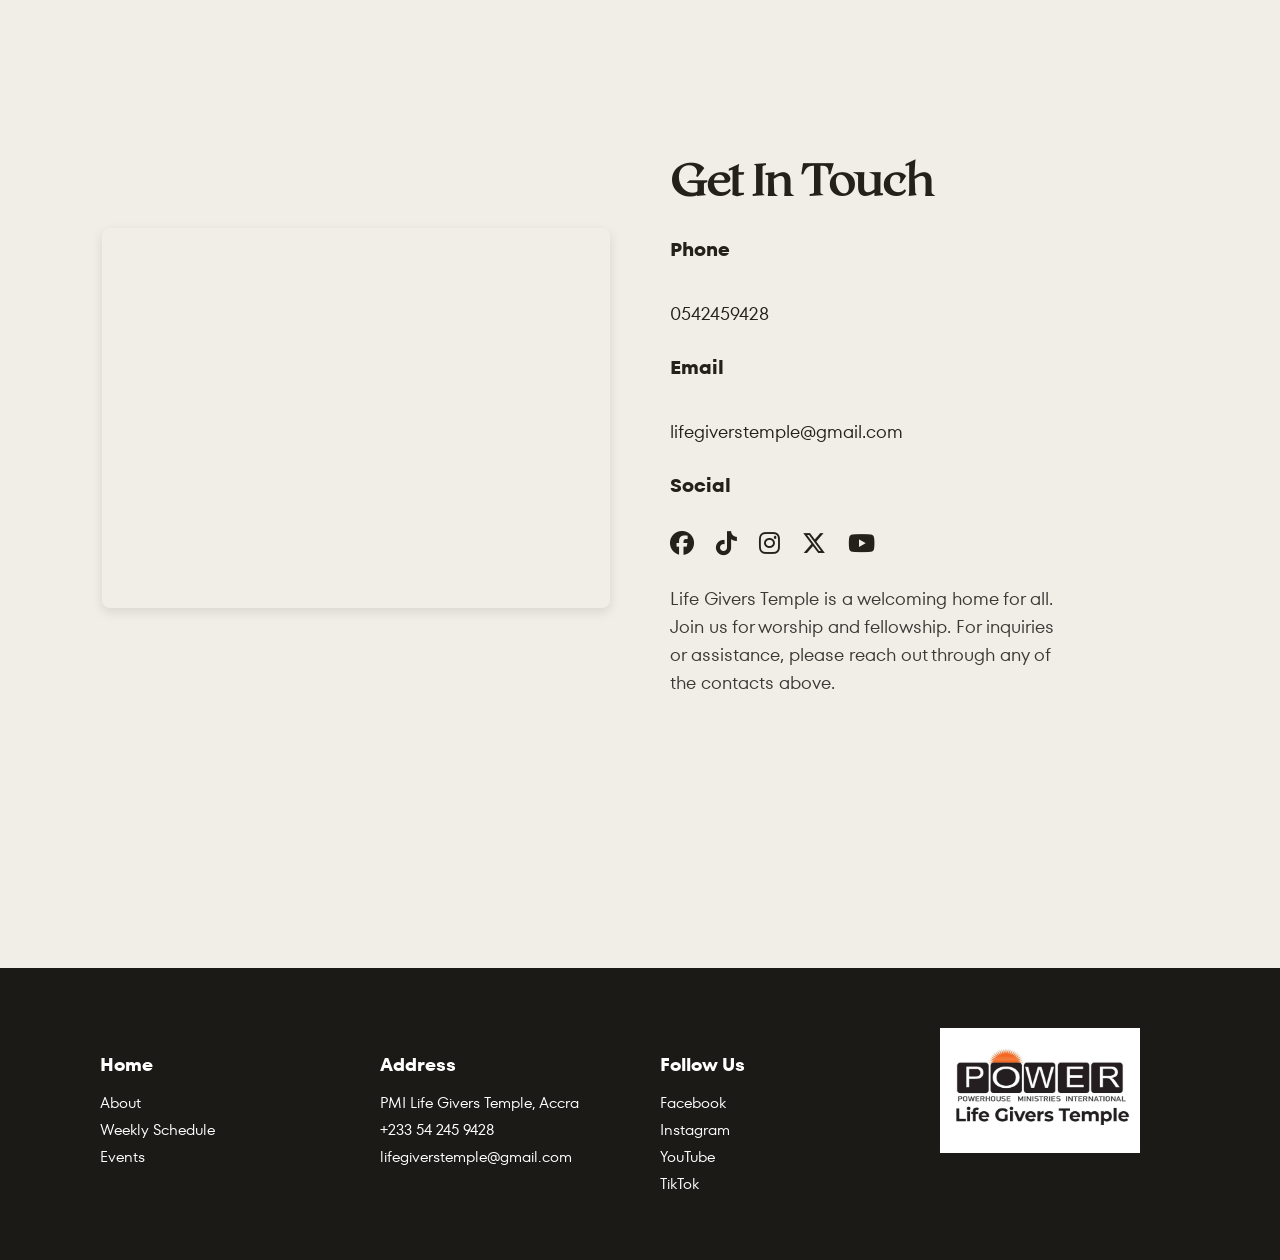
==== commit 51c396c6: "updates for 20th anniversary" ====
--- a/index.html
+++ b/index.html
@@ -21,7 +21,13 @@
       <ul class="nav-links">
         <li><a href="#home">HOME</a></li>
         <li><a href="#about">ABOUT</a></li>
-        <li><a href="#events">EVENTS</a></li>
+        <li class="nav-item dropdown">
+          <a href="#" class="nav-link">EVENTS <i class="fa-solid fa-caret-down"></i></a>
+          <ul class="dropdown-menu">
+            <li><a href="20th-anniversary.html">20th Anniversary</a></li>
+            <li><a href="building-project.html">Building Project</a></li>
+          </ul>
+        </li>
         <li><a href="#ministries">MINISTRIES</a></li>
         <li><a href="#schedule">SCHEDULE</a></li>
         <li><a href="#contact">CONTACTS</a></li>
--- a/css/styles.css
+++ b/css/styles.css
@@ -1005,6 +1005,12 @@
     font-size: 1rem;
   }
 
+  .donate a[href^="tel"] {
+    color: #fff;          /* makes it white */
+    text-decoration: none; /* removes underline */
+    pointer-events: none;  /* disables tap/click if you want it to be non-clickable */
+  }
+
   .momo-container {
     flex-direction: column;
     gap: 15px;
@@ -1068,3 +1074,70 @@
     font-size: 16px;
   }
 }
+
+
+/* --- Dropdown base --- */
+.nav-item.dropdown {
+  position: relative;
+}
+
+.nav-item .fa-caret-down {
+  margin-left: 5px;
+  font-size: 0.8rem;
+}
+
+/* Desktop dropdown menu */
+.dropdown-menu {
+  display: none;
+  position: absolute;
+  top: 100%;
+  left: 0;
+  background: #f1eee8;
+  list-style: none;
+  padding: 10px 0;
+  margin: 0;
+  min-width: 200px;
+  box-shadow: 0 4px 10px rgba(0,0,0,0.1);
+  border-radius: 5px;
+  z-index: 999;
+}
+
+.dropdown-menu li {
+  text-align: left;
+}
+
+.dropdown-menu a {
+  display: block;
+  padding: 10px 20px;
+  color: #000;
+  text-decoration: none;
+  transition: background 0.3s;
+}
+
+.dropdown-menu a:hover {
+  background: #000;
+  color: #fff;
+}
+
+/* Hover on desktop */
+.nav-item.dropdown:hover .dropdown-menu {
+  display: block;
+}
+
+/* Mobile dropdown behavior */
+@media (max-width: 768px) {
+  .dropdown-menu {
+    position: static;
+    box-shadow: none;
+    width: 100%;
+  }
+
+  .dropdown-menu a {
+    text-align: center;
+  }
+
+  /* Make dropdown visible when active */
+  .dropdown-menu.active {
+    display: block;
+  }
+}
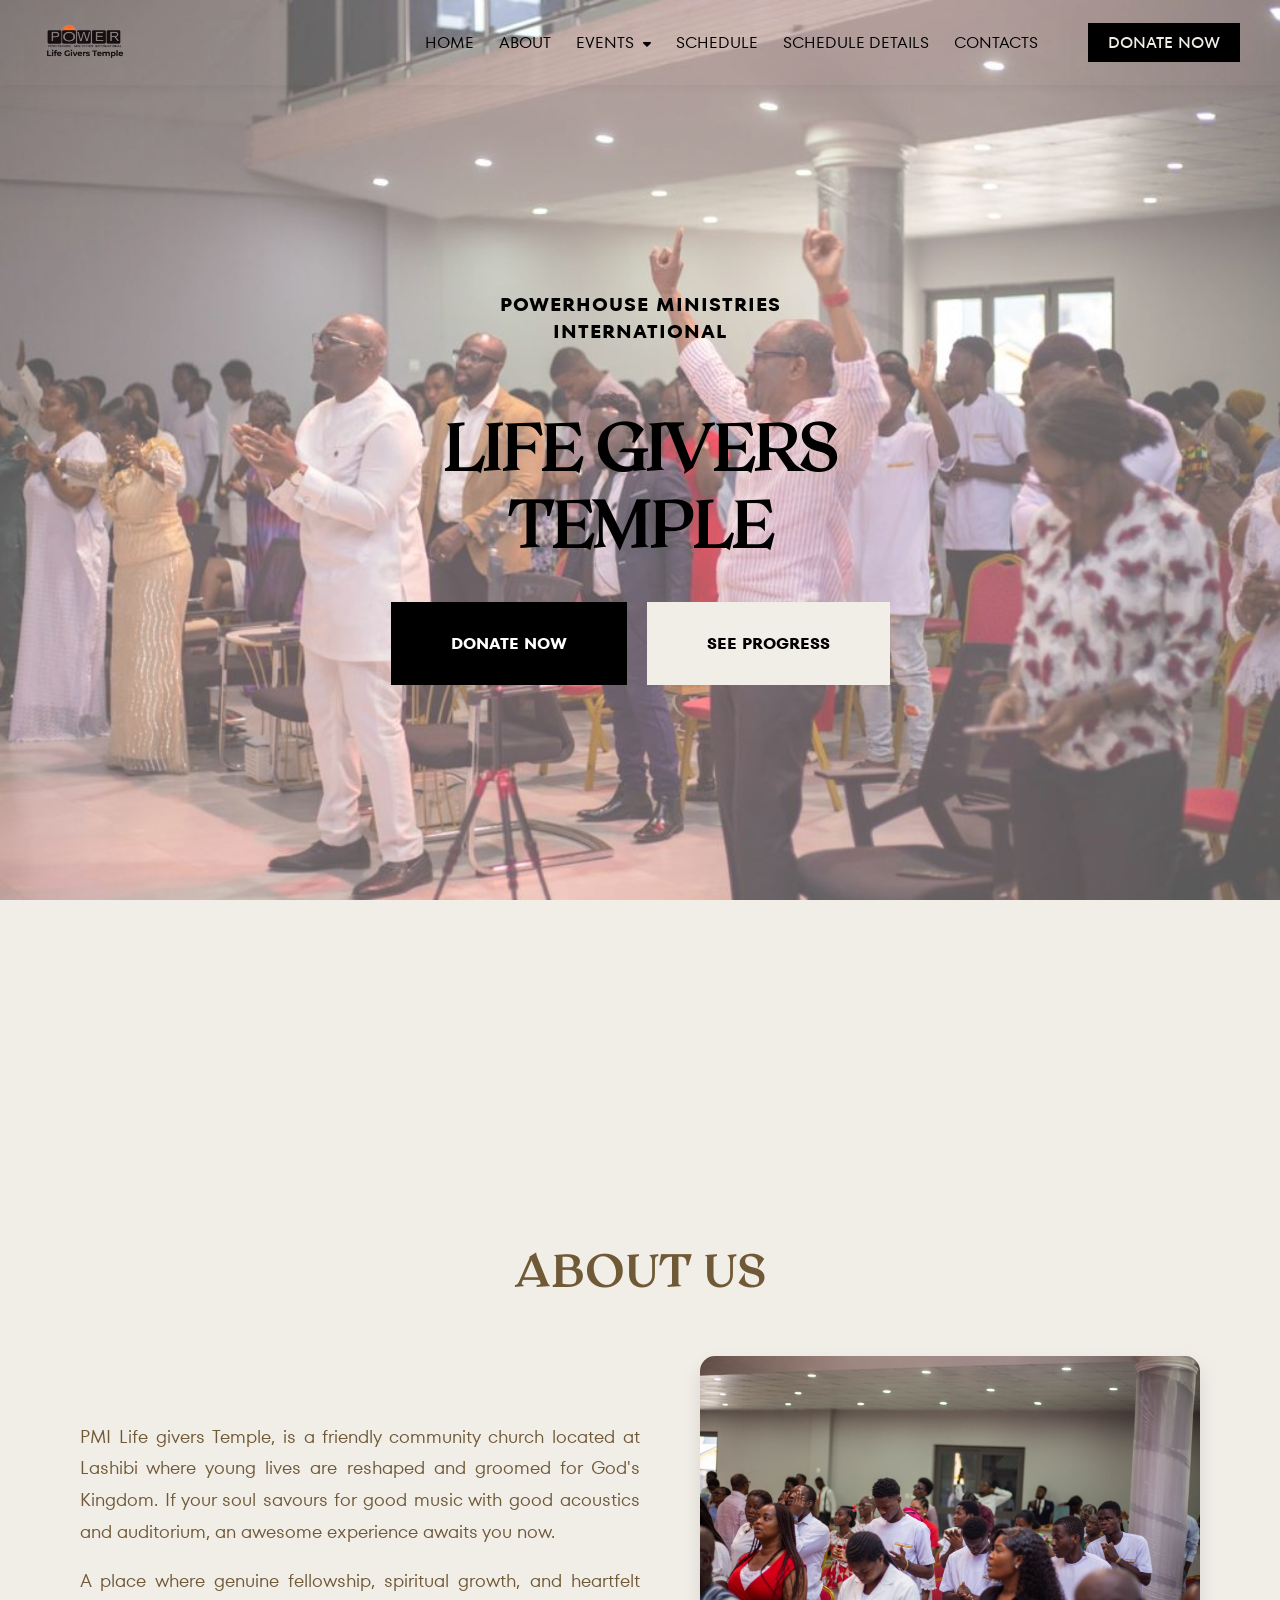
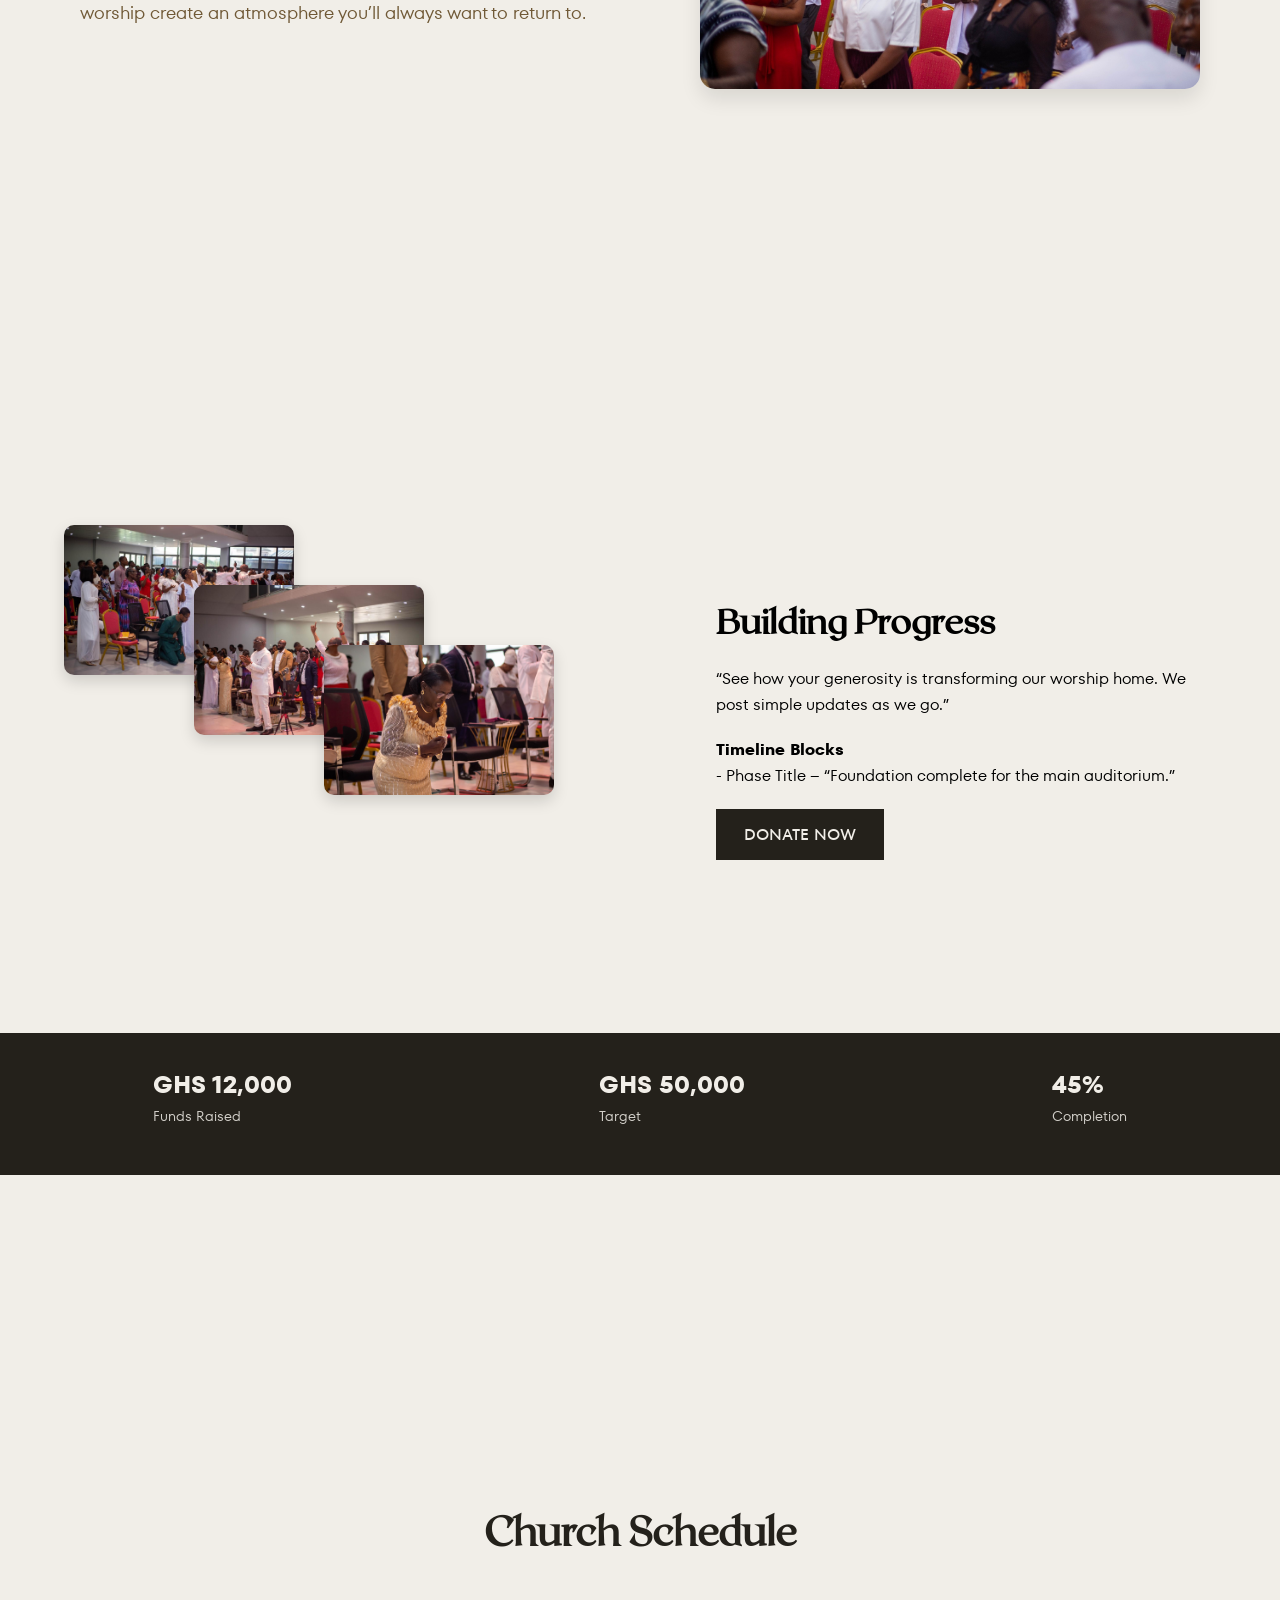
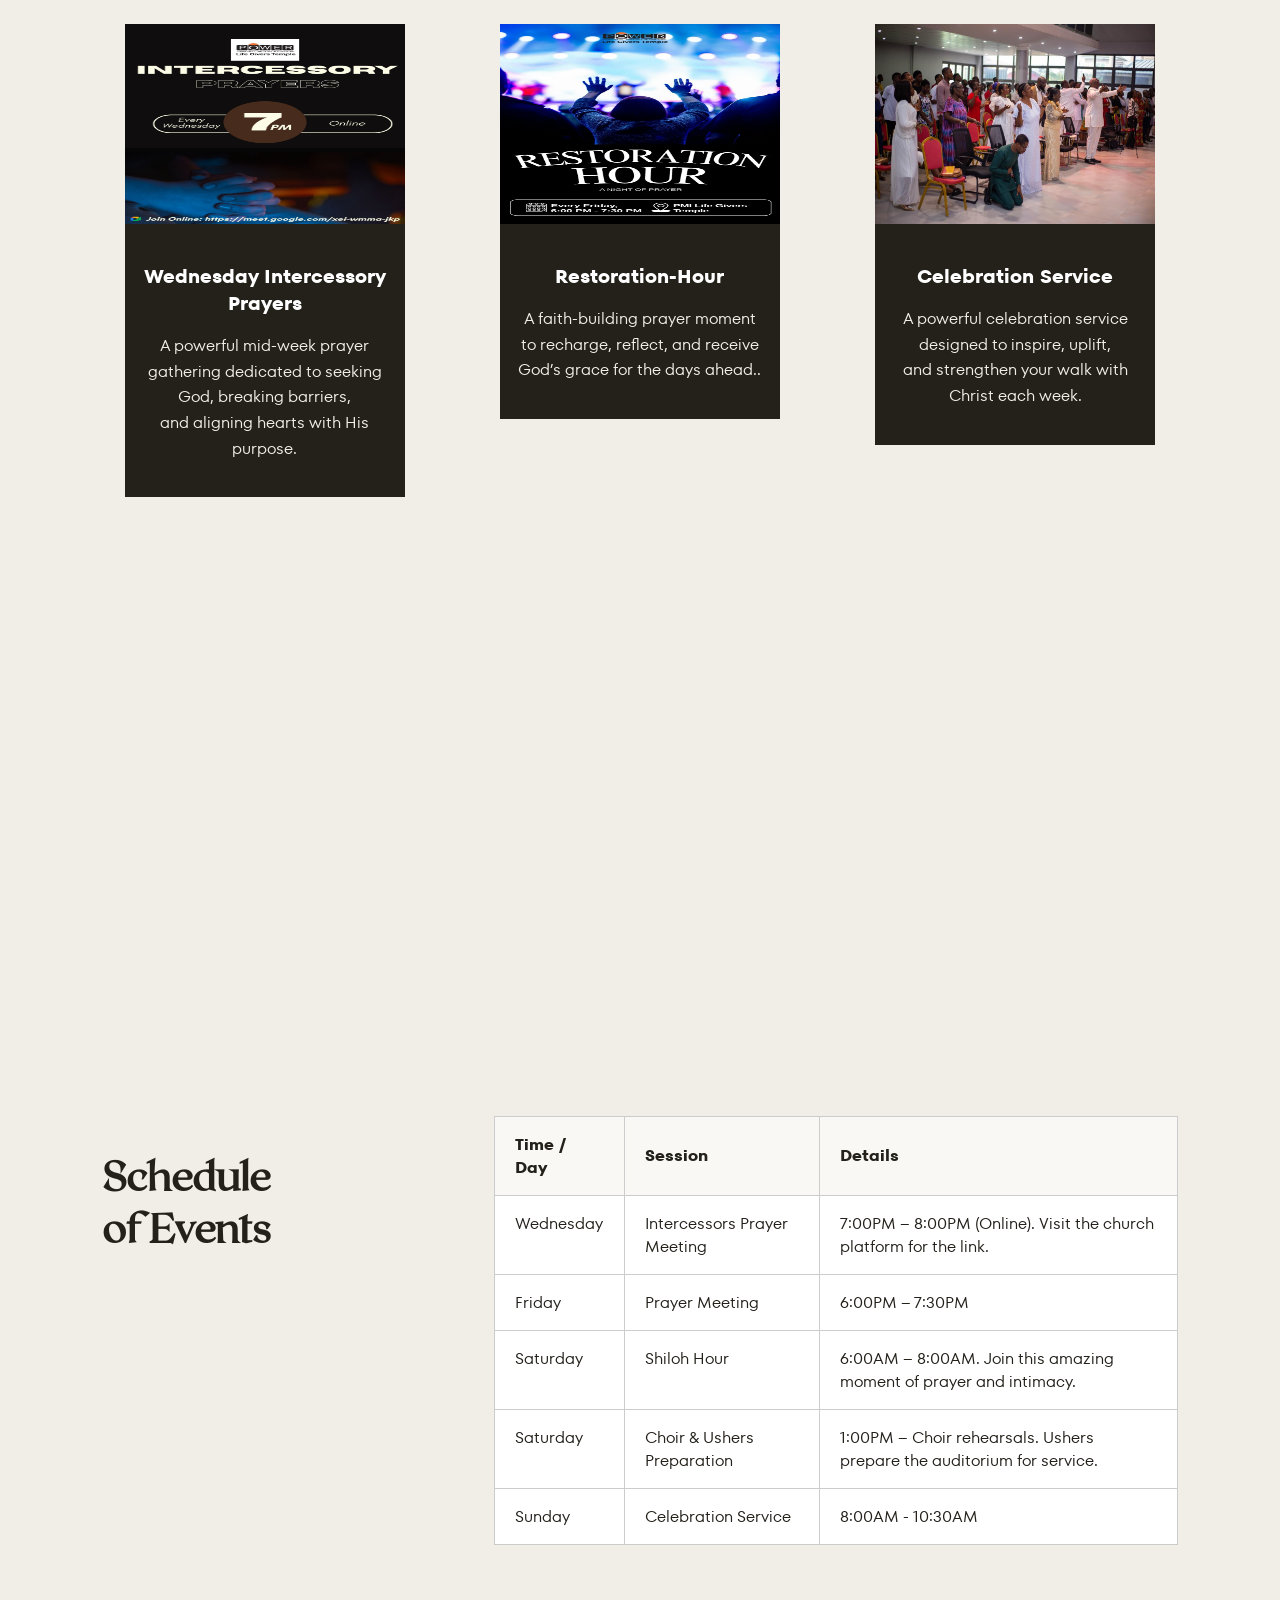
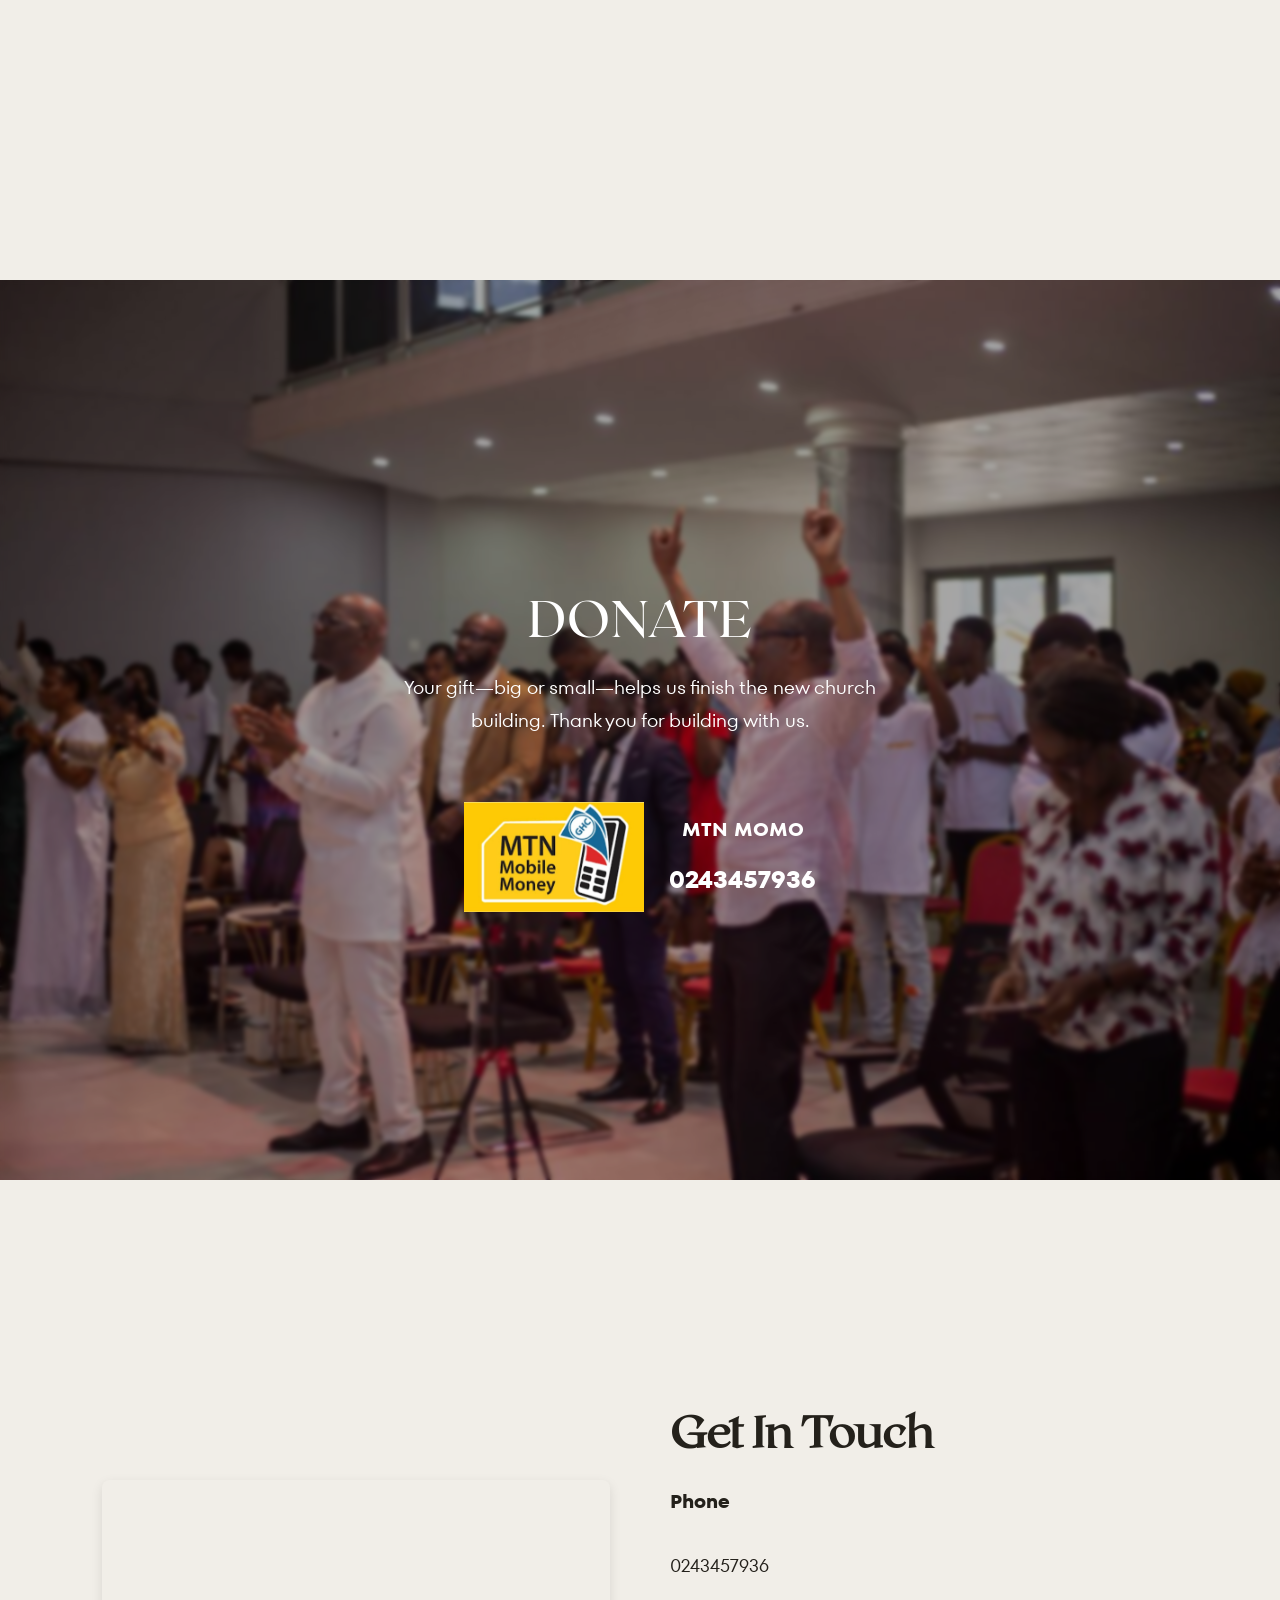
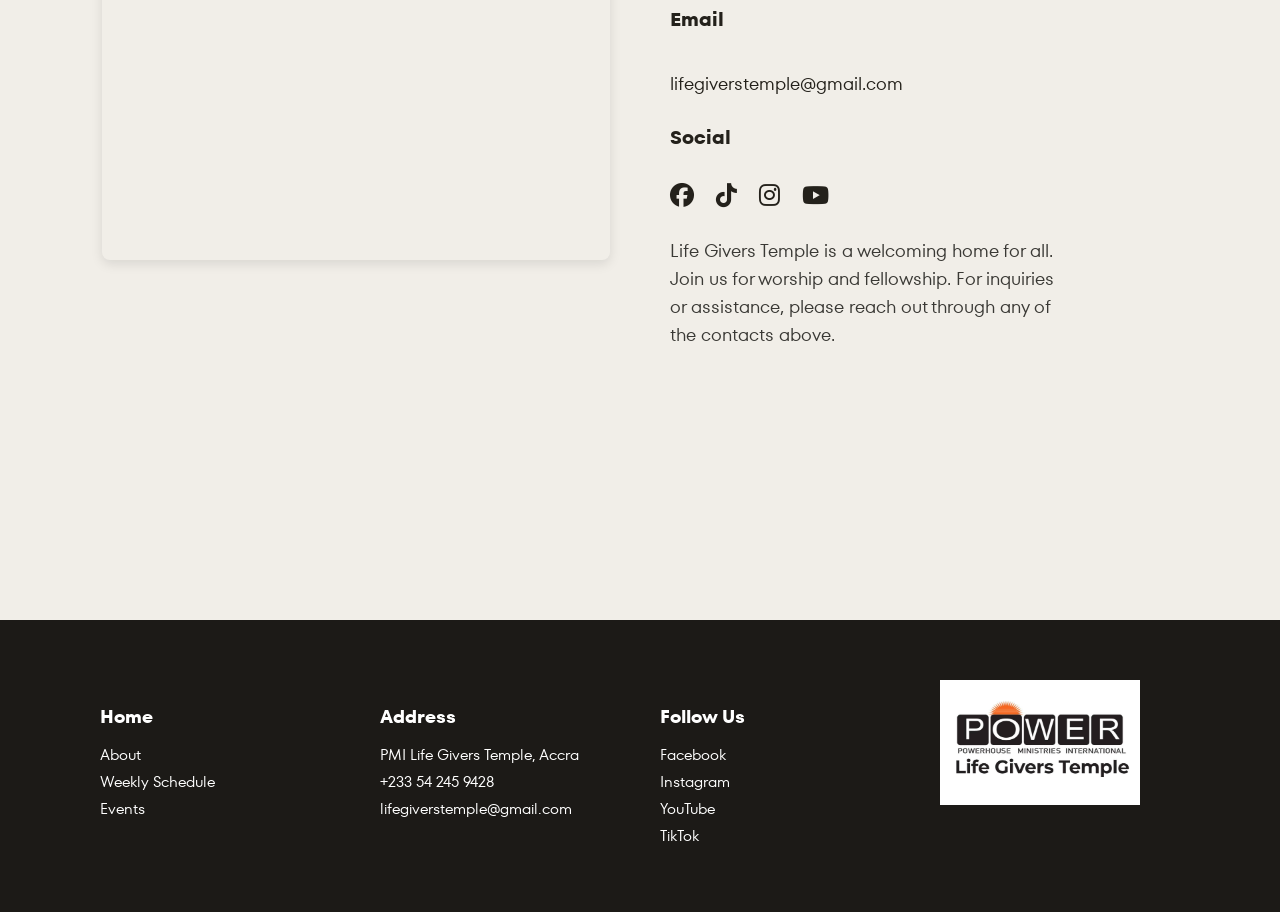
==== commit 01aee2fd: "aniversaary page created and new assets added" ====
--- a/index.html
+++ b/index.html
@@ -25,11 +25,11 @@
           <a href="#" class="nav-link">EVENTS <i class="fa-solid fa-caret-down"></i></a>
           <ul class="dropdown-menu">
             <li><a href="20th-anniversary.html">20th Anniversary</a></li>
-            <li><a href="building-project.html">Building Project</a></li>
+            <li><a href="#events">Building Project</a></li>
           </ul>
         </li>
-        <li><a href="#ministries">MINISTRIES</a></li>
-        <li><a href="#schedule">SCHEDULE</a></li>
+        <li><a href="#ministries">SCHEDULE</a></li>
+        <li><a href="#schedule">SCHEDULE DETAILS</a></li>
         <li><a href="#contact">CONTACTS</a></li>
         <li><a href="#donate" class="donate-link">Donate</a></li>
       </ul>
@@ -59,12 +59,12 @@
     <div class="about-container">
       <div class="about-text">
         <p>
-          Life Givers Temple is a place of worship and spiritual growth, dedicated to fostering a community of faith, love, and service. 
-          Our mission is to empower individuals to live fulfilling lives through the teachings of Jesus Christ.
+          PMI Life givers Temple, is a friendly community church located at Lashibi where young lives are reshaped and groomed for God's Kingdom. 
+          If your soul savours for good music with good acoustics and auditorium, an awesome experience awaits you now.
         </p>
         <p>
-          Through prayer, outreach, and the power of the Word, we inspire people to build a deeper relationship with God 
-          and positively impact their communities.
+          A place where genuine fellowship, spiritual growth, 
+          and heartfelt worship create an atmosphere you’ll always want to return to.
         </p>
       </div>
 
@@ -102,49 +102,39 @@
 
   <!-- ===== Pastors Section ===== -->
   <section class="pastors reveal-right" id="ministries">
-    <h2 class="section-title">Church Pastors</h2>
+    <h2 class="section-title">Church Schedule</h2>
 
     <div class="pastors-grid">
       <div class="pastor-item reveal-item">
-        <img src="assets/1.jpeg" alt="Pastor 1">
+        <img src="assets/prayers.jpg" alt="Pastor 1">
         <div class="pastor-info">
-          <h3>Rev. John Doe</h3>
+          <h3>Wednesday Intercessory Prayers</h3>
           <p>
-            Lead pastor of Life Givers Temple, passionate about guiding believers 
-            into a deeper relationship with God through faith and service.
+            A powerful mid-week prayer gathering dedicated to seeking God, breaking barriers,<br>
+            and aligning hearts with His purpose.
           </p>
         </div>
       </div>
 
       <div class="pastor-item reveal-item">
-        <img src="assets/2.jpeg" alt="Pastor 2">
+        <img src="assets/friday.jpeg" alt="Pastor 2">
         <div class="pastor-info">
-          <h3>Rev. Sarah Mensah</h3>
+          <h3>Restoration-Hour</h3>
           <p>
-            Associate pastor dedicated to empowering youth and families 
-            to live out Christ-centered lives with purpose.
+            A faith-building prayer moment to recharge, reflect, and receive 
+            God’s grace for the days ahead..
           </p>
         </div>
       </div>
 
+
       <div class="pastor-item reveal-item">
-        <img src="assets/3.jpeg" alt="Pastor 3">
+        <img src="assets/3.jpeg" alt="Pastor 4">
         <div class="pastor-info">
-          <h3>Rev. Michael Owusu</h3>
+          <h3>Celebration Service</h3>
           <p>
-            Worship pastor who leads powerful encounters with God 
-            through spirit-led music and prayer.
-          </p>
-        </div>
-      </div>
-
-      <div class="pastor-item reveal-item">
-        <img src="assets/4.jpeg" alt="Pastor 4">
-        <div class="pastor-info">
-          <h3>Rev. Grace Adjei</h3>
-          <p>
-            Outreach leader passionate about community transformation 
-            through evangelism and compassion.
+            A powerful celebration service designed to inspire, uplift, <br>
+            and strengthen your walk with Christ each week.
           </p>
         </div>
       </div>
@@ -212,7 +202,7 @@
         <img src="assets/MTN-MOMO.jpg" alt="MTN Mobile Money Logo">
         <div class="momo-details">
           <h3>MTN MOMO</h3>
-          <h1>0542459428</h1>
+          <h1>0243457936</h1>
         </div>
       </div>
     </div>
@@ -235,15 +225,14 @@
         <h2 class="contact-title">Get In Touch</h2>
 
         <div class="contact-detail">
-          <p><strong>Phone</strong><br>0542459428</p>
+          <p><strong>Phone</strong><br>0243457936</p>
           <p><strong>Email</strong><br>lifegiverstemple@gmail.com</p>
 
           <p><strong>Social</strong></p>
           <div class="social-icons">
-            <a href="https://facebook.com" target="_blank"><i class="fa-brands fa-facebook"></i></a>
+            <a href="https://www.facebook.com/share/1BdLebbgAd/" target="_blank"><i class="fa-brands fa-facebook"></i></a>
             <a href="https://tiktok.com" target="_blank"><i class="fa-brands fa-tiktok"></i></a>
-            <a href="https://instagram.com" target="_blank"><i class="fa-brands fa-instagram"></i></a>
-            <a href="https://twitter.com" target="_blank"><i class="fa-brands fa-x-twitter"></i></a>
+            <a href="https://www.instagram.com/pmi_lifegivers1?utm_source=qr&igsh=MWoxeGNxZW84eHBueg==" target="_blank"><i class="fa-brands fa-instagram"></i></a>
             <a href="https://youtube.com" target="_blank"><i class="fa-brands fa-youtube"></i></a>
           </div>
 
@@ -255,6 +244,8 @@
       </div>
     </div>
   </section>
+
+
 
   <!-- ===== Footer ===== -->
   <footer class="footer">
@@ -278,8 +269,8 @@
       <!-- Column 3 -->
       <div class="footer-column">
         <h4>Follow Us</h4>
-        <p><a href="https://facebook.com" target="_blank">Facebook</a></p>
-        <p><a href="https://instagram.com" target="_blank">Instagram</a></p>
+        <p><a href="https://www.facebook.com/share/1BdLebbgAd/" target="_blank">Facebook</a></p>
+        <p><a href="https://www.instagram.com/pmi_lifegivers1?utm_source=qr&igsh=MWoxeGNxZW84eHBueg=="  target="_blank">Instagram</a></p>
         <p><a href="https://youtube.com" target="_blank">YouTube</a></p>
         <p><a href="https://tiktok.com" target="_blank">TikTok</a></p>
       </div>
--- a/css/styles.css
+++ b/css/styles.css
@@ -439,13 +439,14 @@
 .pastor-item {
   width: 100%;
   max-width: 280px;
+  
 }
 
 /* Pastor image */
 .pastor-item img {
   width: 100%;
   height: 200px;
-  object-fit: cover;
+  object-fit:inherit;
   display: block;
   border: none;
 }
@@ -1141,3 +1142,376 @@
     display: block;
   }
 }
+
+/* Hero Section */
+.anniversary-hero {
+    width: 100%;
+    height: 100vh;
+    background-image: url("../assets/spiral.jpg");
+    background-size: cover;
+    background-position: center;
+    background-repeat: no-repeat;
+    display: flex;
+    justify-content: center;
+    align-items: center;
+    position: relative;
+}
+
+/* Center Logo */
+.anniversary-logo {
+    width: 75%;
+    max-width: 35%; /* corrected from 450% */
+    margin-left: 35%;
+    margin-top: 3%;
+}
+
+/* Corner Images Wrapper */
+.corner-images {
+    position: absolute;
+    width: 100%;
+    height: 100%;
+    pointer-events: none; /* images shouldn't block clicking */
+}
+
+/* Hexagon Frame Style */
+.corner-image {
+    position: absolute;
+    width: 360px;
+    height: 350px;
+
+    /* HEXAGON frame */
+    clip-path: polygon(
+        15% 0%, 85% 0%,
+        100% 25%, 100% 75%,
+        85% 100%, 15% 100%,
+        0% 75%, 0% 25%
+    );
+
+    border: 8px solid #c7492e;
+    border-radius: 12px;
+    
+    background: #c7492e;
+}
+
+/* IMAGE that matches hexagon shape exactly */
+.corner-image img {
+    width: 100%;
+    height: 100%;
+    object-fit: cover;
+
+    /* same exact hexagon */
+    clip-path: polygon(
+        15% 0%, 85% 0%,
+        100% 25%, 100% 75%,
+        85% 100%, 15% 100%,
+        0% 75%, 0% 25%
+    );
+}
+
+
+
+/* LEFT HEXAGON – half off screen */
+.corner-image.left {
+    top: 40%;
+    left: -130px;   /* pushes 45% of the hexagon off-screen */
+}
+
+/* RIGHT HEXAGON – lower and half off screen */
+.corner-image.right {
+    top: 20%;
+    right: -130px;  /* pushes 45% of the hexagon off-screen */
+}
+
+
+/* Time + Location Row */
+.event-details {
+    position: absolute;
+    bottom: 40px;
+    width: 100%;
+    display: flex;
+    justify-content: center;
+    gap: 30px;
+    align-items: center;
+    margin-left: 30%;
+}
+
+.time-box {
+    background: #111;
+    color: #fff;
+    padding: 15px 30px;
+    font-size: 1.2rem;
+}
+
+.location {
+    font-size: 1.2rem;
+    display: flex;
+    align-items: center;
+    
+    gap: 10px;
+}
+.location span {
+    font-family: 'Roxborough CF', serif;
+    color: #000;
+}
+
+.location i {
+    color: #c7492e;
+    font-size: 1.4rem;
+}
+
+.program-section {
+    position: relative;
+    width: 100%;
+    padding: 40px 0;
+    background: white;   /* white background you wanted */
+    overflow: hidden;
+}
+
+/* Spiral background image */
+.spiral-bg {
+    position: absolute;
+    top: 0;
+    left: 0;
+    width: 100%;
+    height: 100%;
+    background-image: url('../assets/lineup_no.png');
+    background-position: center;
+    background-size: cover;
+    background-repeat: no-repeat;
+               /* lighten the spiral */
+    z-index: 1;               /* behind the program */
+}
+
+/* The program outline image */
+.program-content {
+    position: relative;
+    z-index: 2;               /* place above spiral */
+    display: flex;
+    justify-content: center;
+}
+
+.program-image {
+    width: 90%;
+    max-width: 1200px;
+}
+
+.tshirt-section {
+    width: 100%;
+    padding: 80px 0;
+}
+
+.tshirt-container {
+    max-width: 1200px;
+    margin: auto;
+    display: flex;
+    align-items: center;
+    gap: 60px;
+    padding: 0 40px;
+}
+
+/* SLIDER */
+.tshirt-slider {
+    width: 45%;
+    position: relative;
+}
+
+.slides {
+    width: 100%;
+    height: 420px;
+    border-radius: 20px;
+    overflow: hidden;
+    position: relative;
+}
+
+.slide {
+    width: 100%;
+    height: 95%;
+    object-fit:contain;
+    display: none;
+}
+
+.slide.active {
+    display: block;
+}
+
+/* DOTS */
+.dots {
+    display: flex;
+    justify-content: center;
+    gap: 10px;
+    margin-top: 15px;
+}
+
+.dot {
+    width: 14px;
+    height: 14px;
+    background: #d6d6d6;
+    border-radius: 50%;
+    cursor: pointer;
+}
+
+.dot.active {
+    background: #fa420a;
+}
+
+/* TEXT */
+.tshirt-info {
+    width: 50%;
+    color: #000;
+    text-align: center;
+}
+
+.tshirt-info h2 {
+    font-family: 'Roxborough CF', serif;
+    font-size: 3rem;
+    font-weight: 700;
+    line-height: 1.1;
+}
+
+.tshirt-info p {
+    margin: 20px 0 30px;
+    font-size: 1.1rem;
+    width: 90%;
+    line-height: 1.6;
+}
+
+.buy-btn {
+    display: inline-block;
+    background: #fa420a;
+    padding: 15px 40px;
+    color: #fff;
+    font-weight: bold;
+    text-decoration: none;
+    border-radius: 3px;
+    transition: 0.3s;
+}
+
+.buy-btn:hover {
+    opacity: 0.85;
+}
+
+.top-orange-line {
+    width: 70%;
+    height: 4px;
+    background-color: #fa420a;
+    margin: 0 auto;
+    margin-top: 20px;
+    border-radius: 2px;
+}
+
+/* ===================== MOBILE RESPONSIVE (ANNIVERSARY PAGE) ===================== */
+
+@media (max-width: 768px) {
+
+    /* HERO */
+    .anniversary-hero {
+        height: 90vh;
+        padding-top: 120px;
+    }
+
+    .anniversary-logo {
+        width: 80%;
+        max-width: 80%;
+        margin-left: 0;
+        margin-top: 0;
+    }
+
+    /* HEXAGON IMAGES */
+    .corner-image {
+        width: 180px;
+        height: 180px;
+    }
+
+    .corner-image.left {
+        top: 65%;
+        left: -80px;   /* half-visible */
+    }
+
+    .corner-image.right {
+        top: 20%;
+        right: -80px;
+    }
+
+    /* TIME + LOCATION */
+    .event-details {
+        flex-direction: column;
+        gap: 15px;
+        margin-left: 0;
+        bottom: 20px;
+        text-align: center;
+    }
+
+    .time-box {
+        font-size: 1rem;
+        padding: 10px 20px;
+    }
+
+    .location span {
+        font-size: 1rem;
+    }
+
+    /* PROGRAM IMAGE */
+    .program-image {
+        width: 100%;
+    }
+
+    /* T-SHIRT SECTION */
+    .tshirt-container {
+        flex-direction: column;
+        text-align: center;
+        gap: 40px;
+    }
+
+    .tshirt-slider {
+        width: 100%;
+    }
+
+    .slides {
+        height: 330px;
+    }
+
+    .tshirt-info {
+        width: 100%;
+    }
+
+    .tshirt-info h2 {
+        font-size: 2.2rem;
+    }
+
+    /* CONTACT */
+    .contact-container {
+        flex-direction: column;
+        gap: 40px;
+    }
+
+    .map-box {
+        height: 300px;
+    }
+}
+
+/* SMALL PHONES */
+@media (max-width: 480px) {
+
+    .corner-image {
+        width: 150px;
+        height: 150px;
+    }
+
+    .corner-image.left {
+        top: 70%;
+        left: -65px;
+    }
+
+    .corner-image.right {
+        top: 18%;
+        right: -65px;
+    }
+
+    .slides {
+        height: 260px;
+    }
+
+    .tshirt-info h2 {
+        font-size: 1.8rem;
+    }
+}
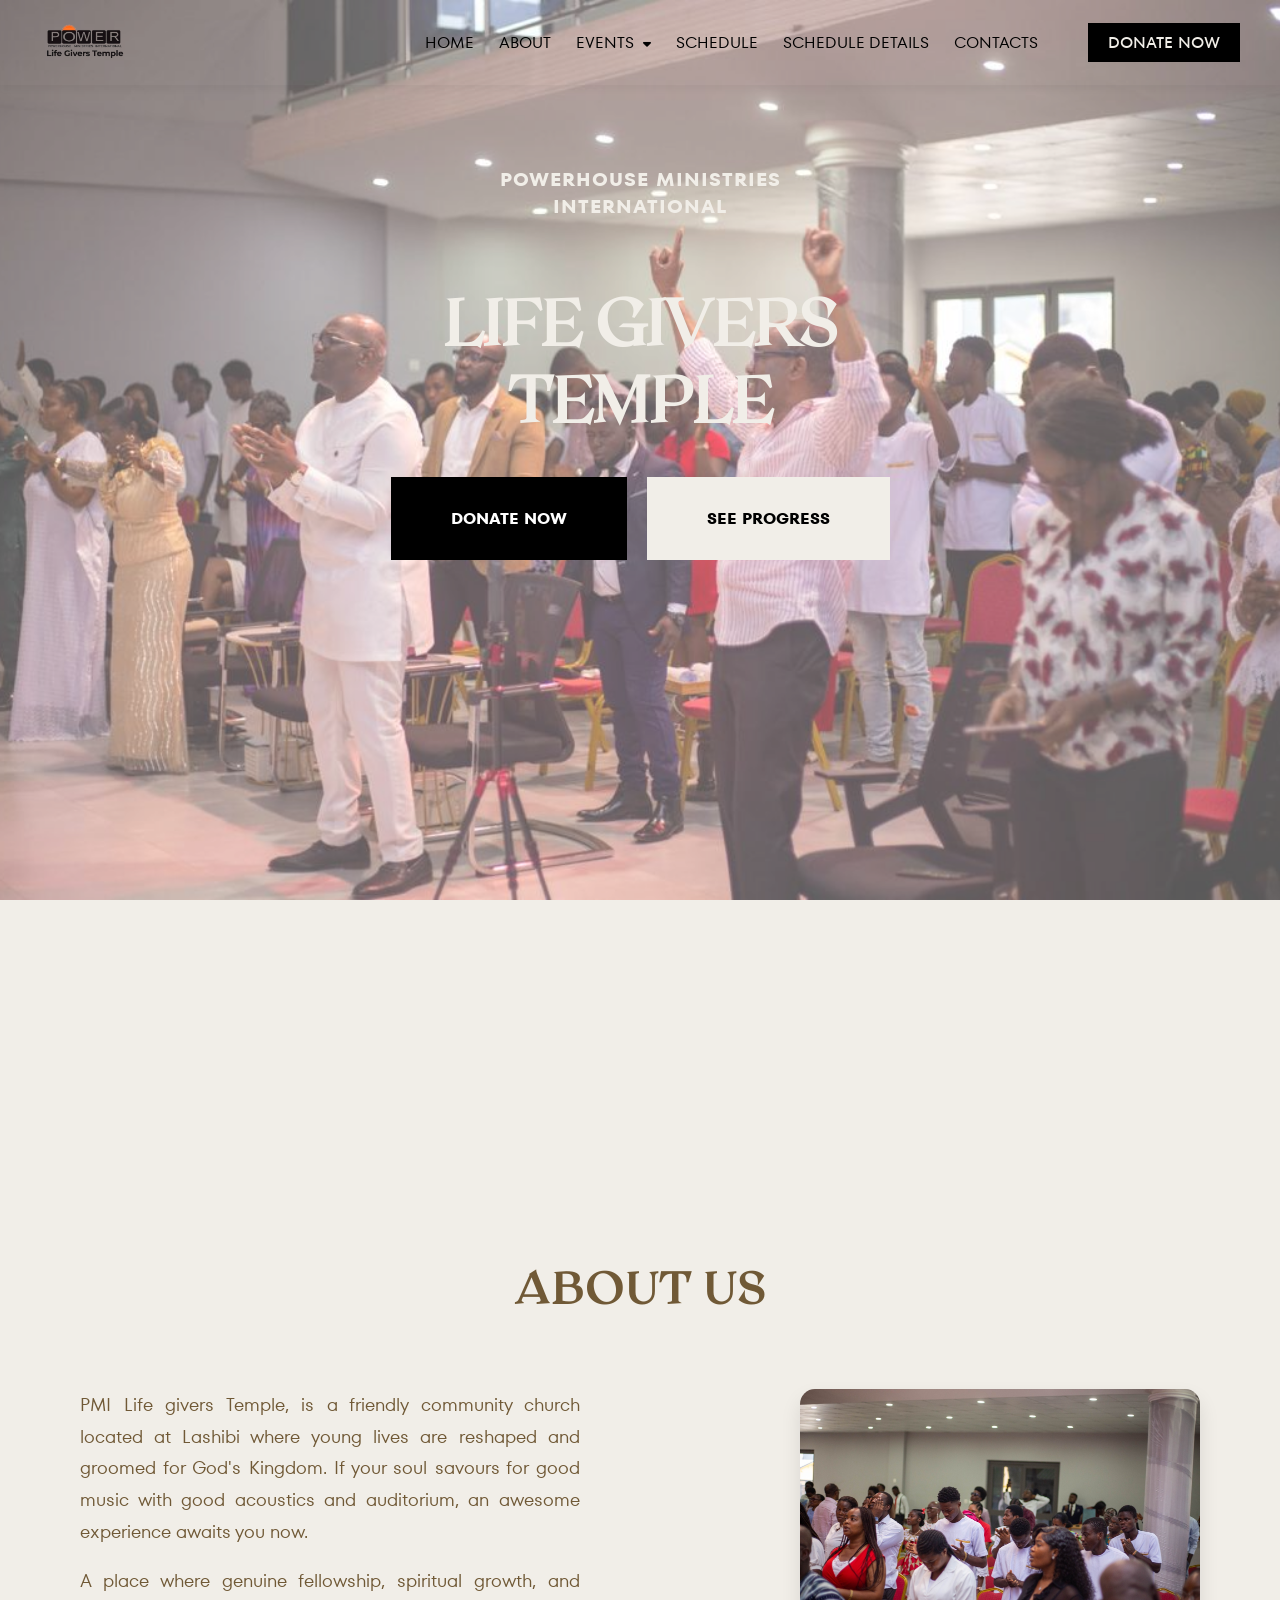
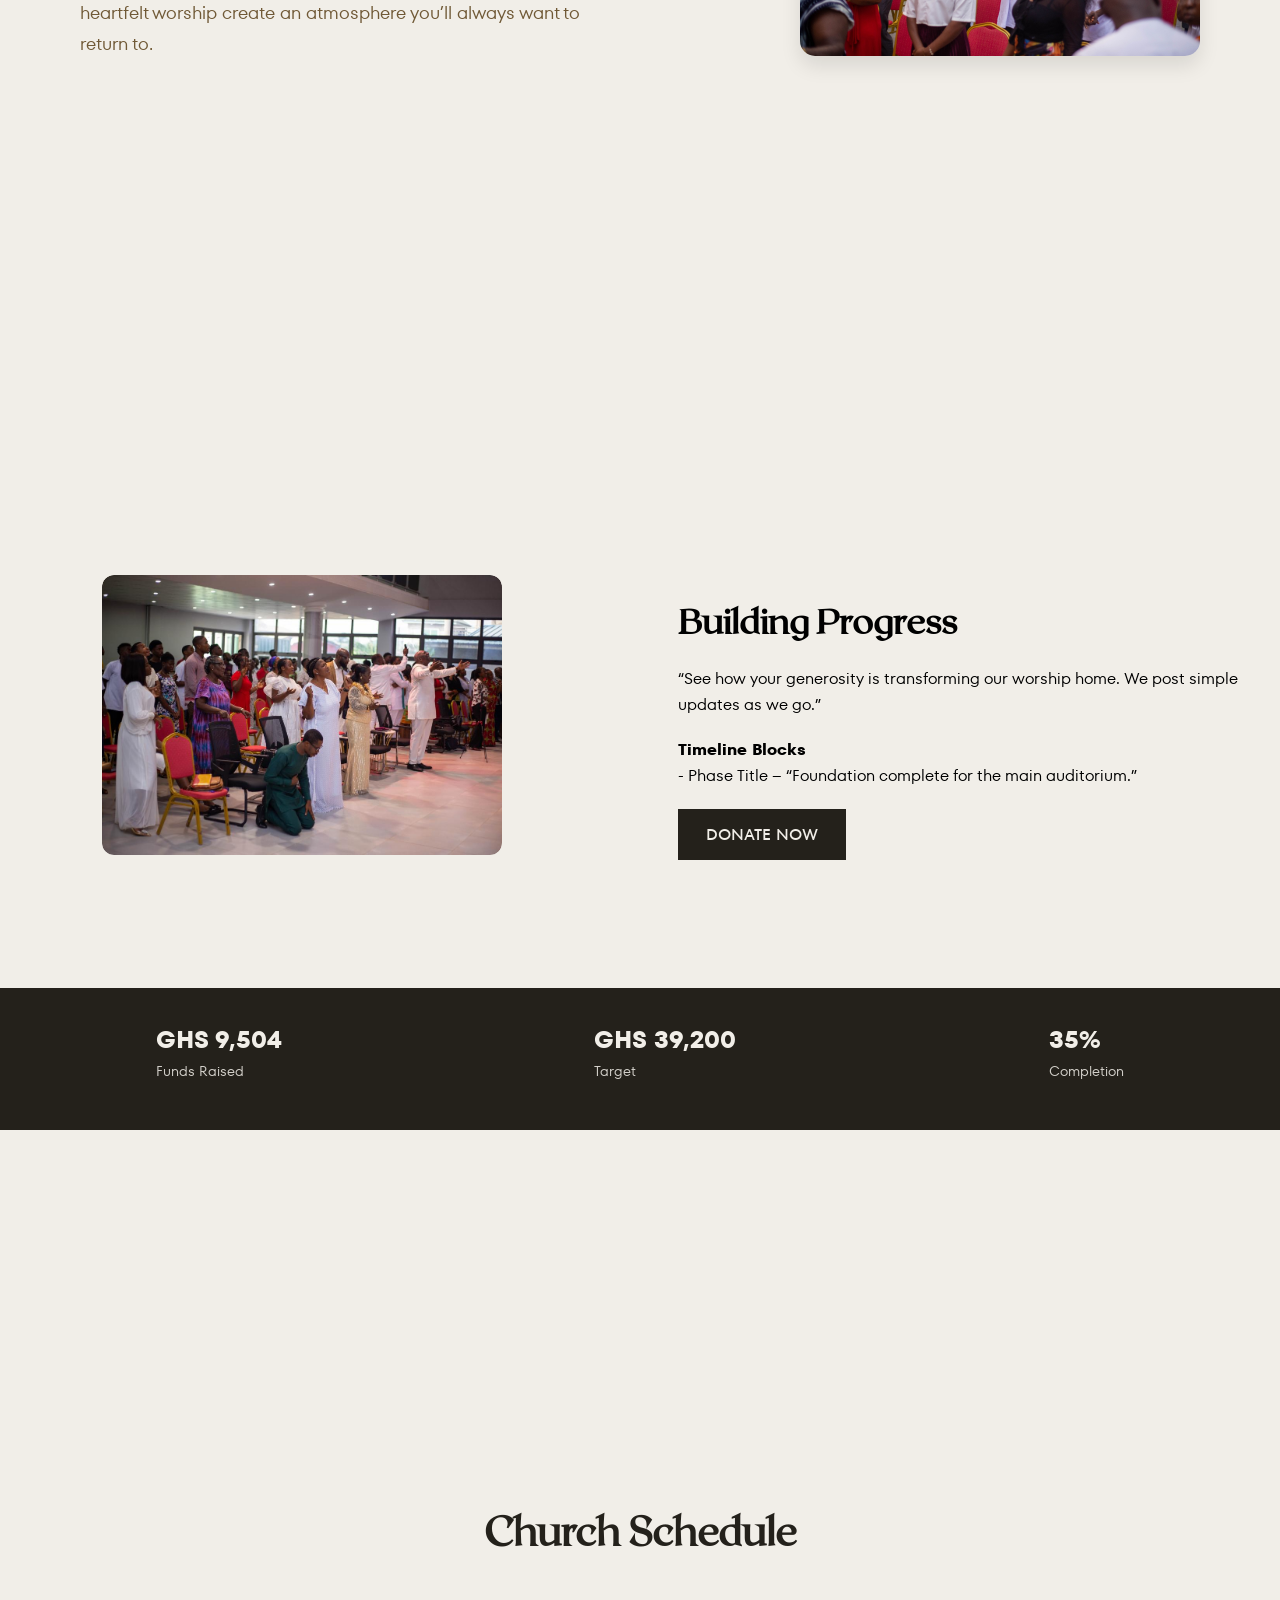
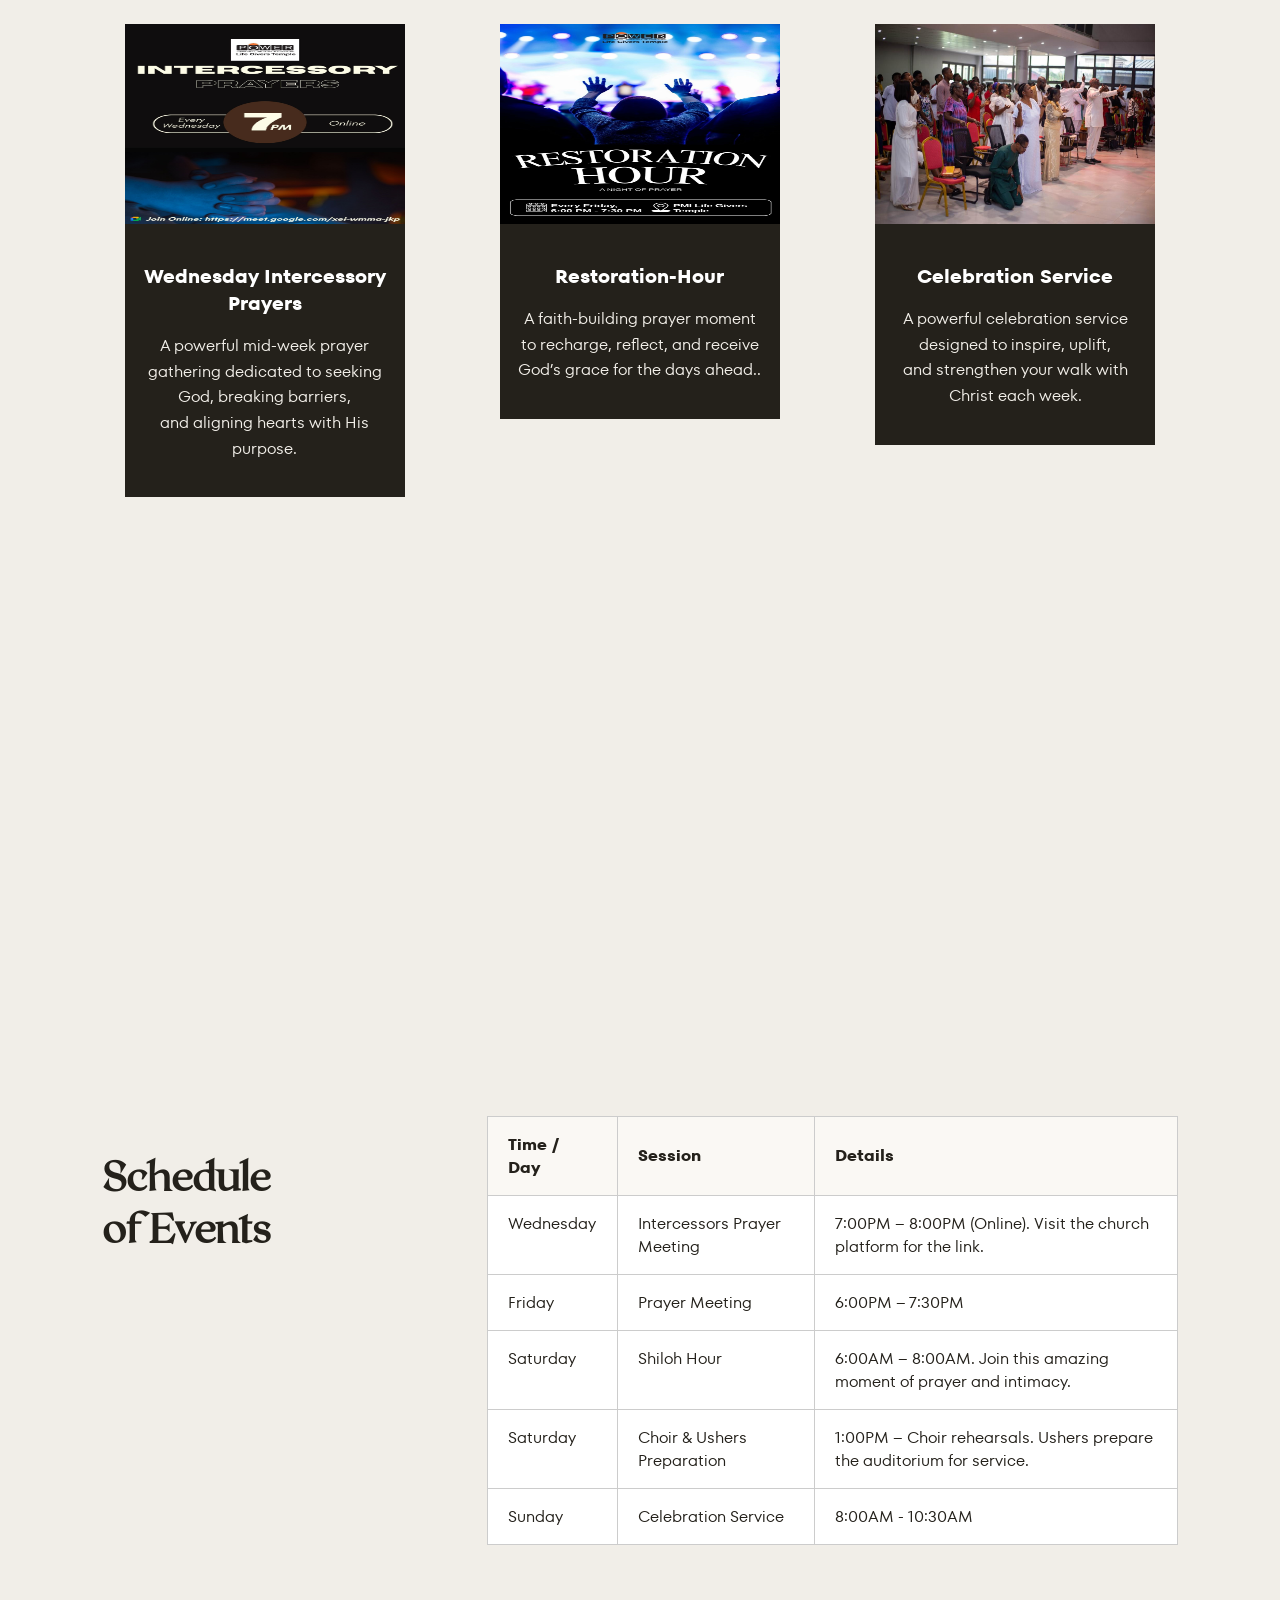
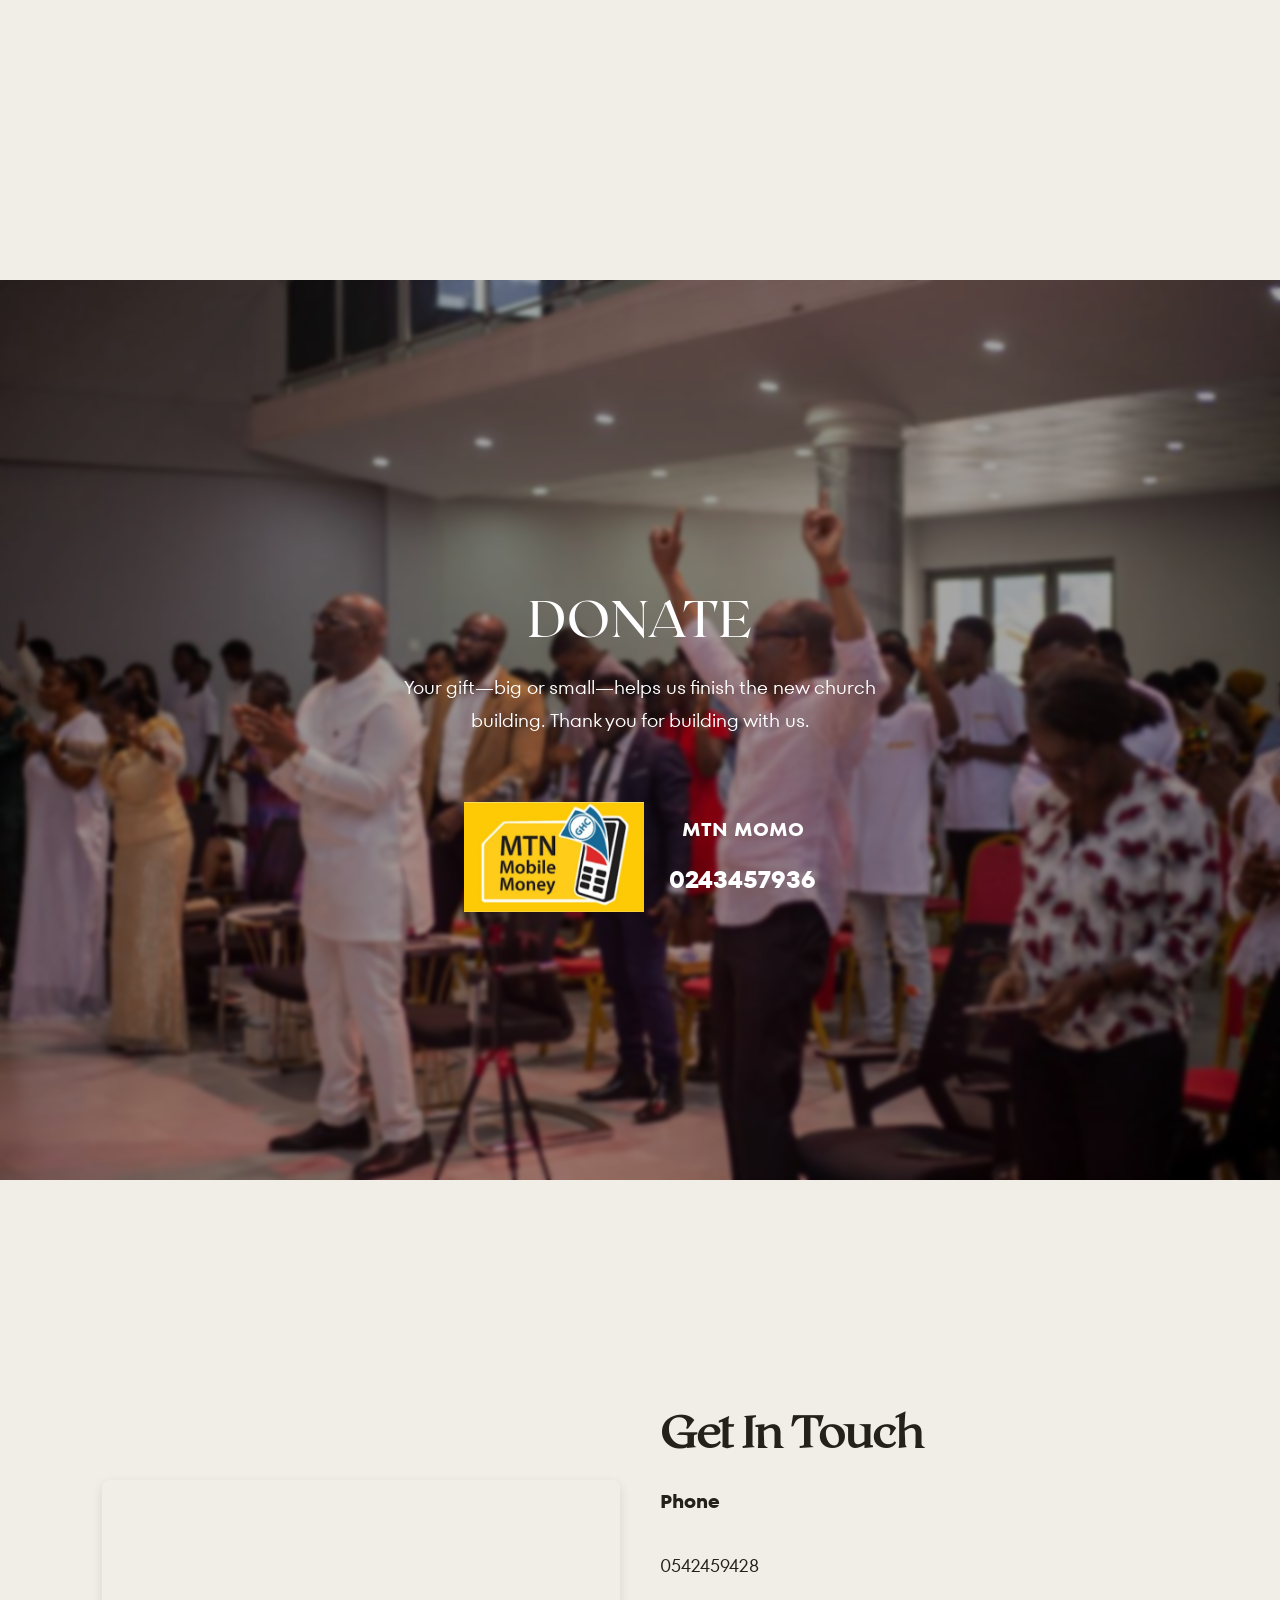
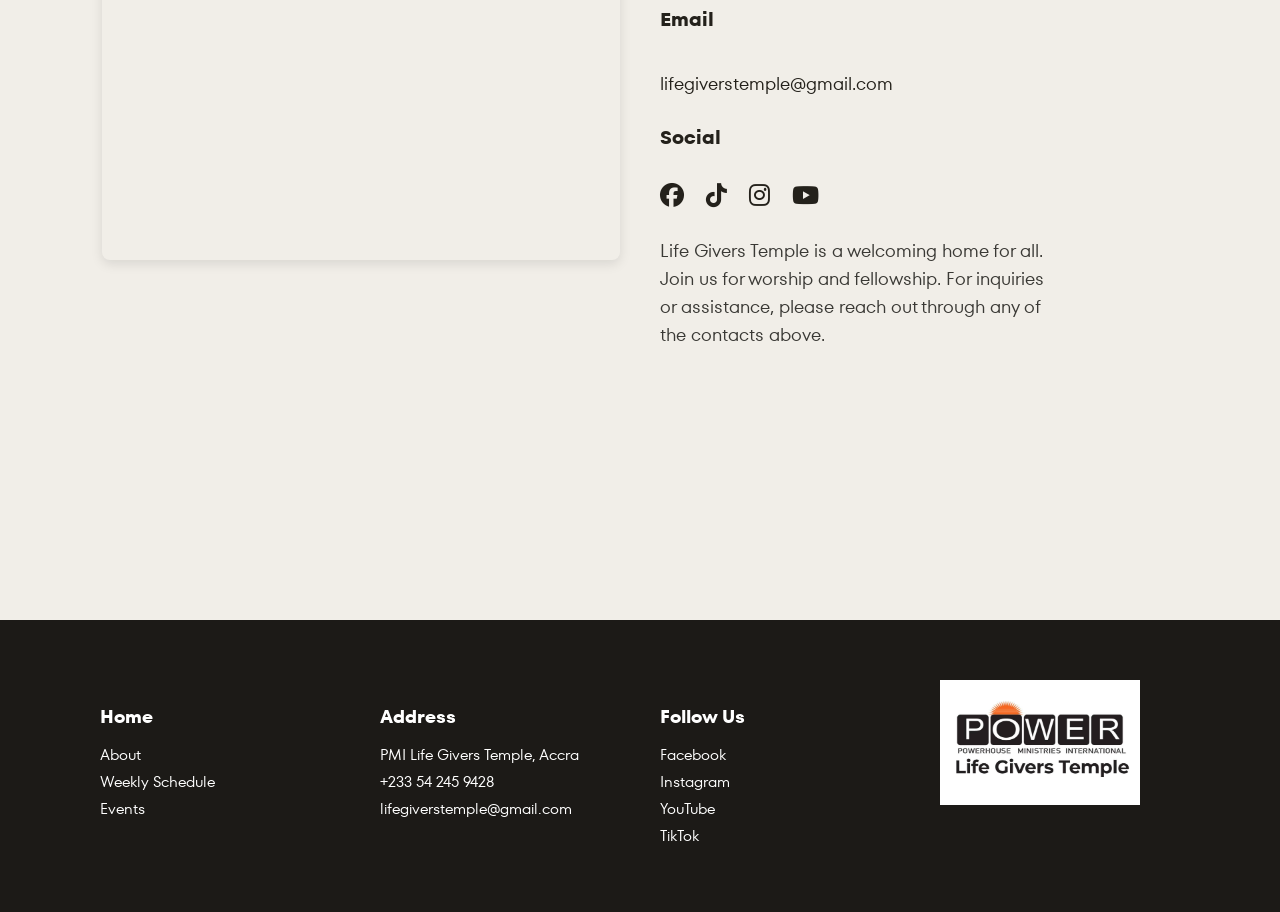
==== commit 69400ec9: "feat: Add upcoming events page and implement new CSS animations and hover effects for improved UI in" ====
--- a/index.html
+++ b/index.html
@@ -24,7 +24,7 @@
         <li class="nav-item dropdown">
           <a href="#" class="nav-link">EVENTS <i class="fa-solid fa-caret-down"></i></a>
           <ul class="dropdown-menu">
-            <li><a href="20th-anniversary.html">20th Anniversary</a></li>
+            <li><a href="upcoming-events.html">Upcoming Events</a></li>
             <li><a href="#events">Building Project</a></li>
           </ul>
         </li>
@@ -225,7 +225,7 @@
         <h2 class="contact-title">Get In Touch</h2>
 
         <div class="contact-detail">
-          <p><strong>Phone</strong><br>0243457936</p>
+          <p><strong>Phone</strong><br>0542459428</p>
           <p><strong>Email</strong><br>lifegiverstemple@gmail.com</p>
 
           <p><strong>Social</strong></p>
--- a/css/styles.css
+++ b/css/styles.css
@@ -41,7 +41,8 @@
 }
 
 section {
-  min-height: 100vh;  /* each section fills the screen */
+  min-height: 100vh;
+  /* each section fills the screen */
   display: flex;
   flex-direction: column;
   justify-content: center;
@@ -70,17 +71,6 @@
   z-index: 1;
 }
 
-/* Hero content stays above the overlay */
-.hero-content {
-  position: relative;
-  margin-top: 250px;
-  z-index: 2;
-  color: #000 !important; /* force text black on white film */
-  text-align: center;
-  transform: translateY(-60px);
-}
-
-
 /* Remove overlay completely (no tint) */
 .overlay {
   position: absolute;
@@ -88,8 +78,7 @@
   left: 0;
   right: 0;
   bottom: 0;
-  /* change from white to dark */
-  background: #f1eee8; /* 0.45 = slightly see-through black tint */
+  background: #f1eee8;
   z-index: 1;
 }
 
@@ -99,7 +88,8 @@
   top: 0;
   left: 0;
   width: 100%;
-  padding: 15px 40px; /* reduced padding to fit better */
+  padding: 15px 40px;
+  /* reduced padding to fit better */
   display: flex;
   align-items: center;
   justify-content: space-between;
@@ -112,7 +102,8 @@
 
 /* --- Logo --- */
 .logo {
-  height: 55px; /* slightly smaller */
+  height: 55px;
+  /* slightly smaller */
   width: auto;
   object-fit: contain;
   filter: contrast(1.15) brightness(1.05);
@@ -122,8 +113,10 @@
 .nav-right {
   display: flex;
   align-items: center;
-  gap: 25px; /* reduced gap to bring donate button in */
-  flex-wrap: wrap; /* ensures it never overflows */
+  gap: 25px;
+  /* reduced gap to bring donate button in */
+  flex-wrap: wrap;
+  /* ensures it never overflows */
 }
 
 /* --- Nav Links --- */
@@ -131,20 +124,23 @@
   list-style: none;
   display: flex;
   align-items: center;
-  gap: 25px; /* tighter spacing */
+  gap: 25px;
+  /* tighter spacing */
   margin: 0;
   padding: 0;
 }
 
 .nav-links a {
-  color: #000; /* Black by default */
+  color: #000;
+  /* Black by default */
   text-decoration: none;
   transition: color 0.3s ease, border-bottom 0.3s ease;
 }
 
 /* Active section link */
 .nav-links a.active {
-  color: #d4b86a; /* your accent color */
+  color: #d4b86a;
+  /* your accent color */
   border-bottom: 2px solid #d4b86a;
 }
 
@@ -161,7 +157,8 @@
   text-decoration: none;
   font-weight: 500;
   transition: all 0.3s ease;
-  white-space: nowrap; /* prevents breaking onto new line */
+  white-space: nowrap;
+  /* prevents breaking onto new line */
 }
 
 .donate-btn:hover {
@@ -180,7 +177,8 @@
   display: flex;
   flex-direction: column;
   justify-content: center;
-  transform: translateY(-100px); /* move text up slightly */
+  transform: translateY(-100px);
+  /* move text up slightly */
 }
 
 .hero-content h4 {
@@ -232,8 +230,10 @@
 
 /* --- About Us Section --- */
 .about-us {
-  background-color: #f1eee8; /* subtle background */
-  color: #705936; /* black text */
+  background-color: #f1eee8;
+  /* subtle background */
+  color: #705936;
+  /* black text */
   padding: 100px 80px;
   /* padding-top: 180px; */
   text-align: center;
@@ -252,7 +252,8 @@
   justify-content: space-between;
   align-items: center;
   gap: 60px;
-  flex-wrap: wrap; /* ensures responsiveness */
+  flex-wrap: wrap;
+  /* ensures responsiveness */
   text-align: left;
 }
 
@@ -260,7 +261,7 @@
   width: 500px;
   height: auto;
   border-radius: 15px;
-  box-shadow: 0 10px 20px rgba(0,0,0,0.1);
+  box-shadow: 0 10px 20px rgba(0, 0, 0, 0.1);
 }
 
 .about-text {
@@ -268,12 +269,12 @@
   font-size: 1.1rem;
   line-height: 1.8;
   font-weight: 400;
-  max-width: 600px; 
-  text-align: justify; 
+  max-width: 600px;
+  text-align: justify;
   text-justify: inter-word;
 }
 
-.about-us h2{
+.about-us h2 {
   font-family: 'Roxborough CF', serif;
 }
 
@@ -284,7 +285,8 @@
 
 /* --- Building Progress Section --- */
 .building-progress {
-  min-height: 100vh; /* covers full screen height */
+  min-height: 100vh;
+  /* covers full screen height */
   width: 100%;
   background: #f1eee8;
   color: #000;
@@ -302,7 +304,8 @@
   flex-wrap: wrap;
   width: 90%;
   max-width: 1300px;
-  margin: 0 auto; /* centers content */
+  margin: 0 auto;
+  /* centers content */
   gap: 50px;
 }
 
@@ -318,7 +321,8 @@
   position: absolute;
   width: 230px;
   height: 150px;
-  object-fit: cover; /* ensures consistent aspect ratio */
+  object-fit: cover;
+  /* ensures consistent aspect ratio */
   border-radius: 10px;
   box-shadow: 0 6px 15px rgba(0, 0, 0, 0.15);
   transition: transform 0.3s ease;
@@ -390,7 +394,8 @@
   color: #f1eee8;
   padding: 35px 0;
   margin-top: 120px;
-  width: 100vw; /* spans full width */
+  width: 100vw;
+  /* spans full width */
   position: relative;
   left: 50%;
   right: 50%;
@@ -424,7 +429,8 @@
   font-family: 'Roxborough CF', serif;
   font-size: 2.5rem;
   margin-bottom: 70px;
-  color: #24211b; /* keep title dark */
+  color: #24211b;
+  /* keep title dark */
 }
 
 /* Grid layout */
@@ -439,21 +445,22 @@
 .pastor-item {
   width: 100%;
   max-width: 280px;
-  
+
 }
 
 /* Pastor image */
 .pastor-item img {
   width: 100%;
   height: 200px;
-  object-fit:inherit;
+  object-fit: inherit;
   display: block;
   border: none;
 }
 
 /* Info card */
 .pastor-info {
-  background-color: #24211b; /* dark tone */
+  background-color: #24211b;
+  /* dark tone */
   padding: 20px 15px;
   text-align: center;
   border: none;
@@ -466,14 +473,16 @@
   font-size: 1.2rem;
   margin-bottom: 10px;
   font-weight: 600;
-  color: #ffffff; /* make pastor name white */
+  color: #ffffff;
+  /* make pastor name white */
 }
 
 .pastor-info p {
   font-family: 'TT Fors', sans-serif;
   font-size: 1rem;
   line-height: 1.6;
-  color: #f1eee8; /* softer white for readability */
+  color: #f1eee8;
+  /* softer white for readability */
 }
 
 /* --- Schedule of Events Section --- */
@@ -570,7 +579,8 @@
 .donate .white-film {
   position: absolute;
   inset: 0;
-  background: rgba(0, 0, 0, 0.35); /* soft dark overlay */
+  background: rgba(0, 0, 0, 0.35);
+  /* soft dark overlay */
   z-index: 1;
   backdrop-filter: blur(2px);
 }
@@ -610,13 +620,16 @@
   display: flex;
   align-items: center;
   justify-content: center;
-  gap: 25px; /* space between logo and text */
+  gap: 25px;
+  /* space between logo and text */
   margin-top: 40px;
-  flex-wrap: wrap; /* so it stays responsive on small screens */
+  flex-wrap: wrap;
+  /* so it stays responsive on small screens */
 }
 
 .momo-container img {
-  width: 180px; /* slightly bigger logo */
+  width: 180px;
+  /* slightly bigger logo */
   height: auto;
 }
 
@@ -627,13 +640,15 @@
 }
 
 .momo-container .momo-text h3 {
-  font-size: 3.5rem; /* MTN MOMO */
+  font-size: 3.5rem;
+  /* MTN MOMO */
   font-weight: 700;
   margin-bottom: 8px;
 }
 
 .momo-container .momo-text p {
-  font-size: 3.5rem; /* phone number */
+  font-size: 3.5rem;
+  /* phone number */
   font-weight: 700;
   margin: 0;
 }
@@ -664,7 +679,7 @@
   height: 380px;
   border-radius: 8px;
   overflow: hidden;
-  box-shadow: 0 4px 12px rgba(0,0,0,0.1);
+  box-shadow: 0 4px 12px rgba(0, 0, 0, 0.1);
 }
 
 
@@ -724,7 +739,8 @@
 }
 
 .footer {
-  background-color: #1c1a17; /* dark brownish-black background */
+  background-color: #1c1a17;
+  /* dark brownish-black background */
   color: #fff;
   padding: 60px 100px;
 }
@@ -755,7 +771,8 @@
 }
 
 .footer-column p:hover {
-  color: #f1a500; /* highlight on hover */
+  color: #f1a500;
+  /* highlight on hover */
 }
 
 .logo-column img {
@@ -764,15 +781,19 @@
 }
 
 .footer a {
-  color: inherit;              /* Keeps same color as parent text */
-  text-decoration: none;       /* Removes underline */
+  color: inherit;
+  /* Keeps same color as parent text */
+  text-decoration: none;
+  /* Removes underline */
 }
 
 .footer a:visited,
 .footer a:hover,
 .footer a:active {
-  color: inherit;              /* Keeps color consistent */
-  text-decoration: none;       /* Still no underline */
+  color: inherit;
+  /* Keeps color consistent */
+  text-decoration: none;
+  /* Still no underline */
 }
 
 /* Responsive Design */
@@ -791,12 +812,240 @@
   }
 }
 
+/* ==============================
+   ENHANCED ANIMATIONS
+============================== */
+
+/* Floating animation for CTA buttons */
+@keyframes float {
+
+  0%,
+  100% {
+    transform: translateY(0);
+  }
+
+  50% {
+    transform: translateY(-8px);
+  }
+}
+
+/* Fade in from below */
+@keyframes fadeInUp {
+  from {
+    opacity: 0;
+    transform: translateY(40px);
+  }
+
+  to {
+    opacity: 1;
+    transform: translateY(0);
+  }
+}
+
+/* Fade in from left */
+@keyframes fadeInLeft {
+  from {
+    opacity: 0;
+    transform: translateX(-40px);
+  }
+
+  to {
+    opacity: 1;
+    transform: translateX(0);
+  }
+}
+
+/* Fade in from right */
+@keyframes fadeInRight {
+  from {
+    opacity: 0;
+    transform: translateX(40px);
+  }
+
+  to {
+    opacity: 1;
+    transform: translateX(0);
+  }
+}
+
+/* Pulse glow for donate button */
+@keyframes pulseGlow {
+
+  0%,
+  100% {
+    box-shadow: 0 0 0 0 rgba(0, 0, 0, 0.4);
+  }
+
+  50% {
+    box-shadow: 0 0 20px 5px rgba(0, 0, 0, 0.2);
+  }
+}
+
+/* Shimmer effect */
+@keyframes shimmer {
+  0% {
+    background-position: -200% 0;
+  }
+
+  100% {
+    background-position: 200% 0;
+  }
+}
+
+/* Scale in animation */
+@keyframes scaleIn {
+  from {
+    opacity: 0;
+    transform: scale(0.9);
+  }
+
+  to {
+    opacity: 1;
+    transform: scale(1);
+  }
+}
+
+/* Floating donate button */
+.hero-buttons .btn-primary {
+  animation: float 3s ease-in-out infinite, pulseGlow 2s ease-in-out infinite;
+}
+
+/* Hero text animations */
+.hero-content h4 {
+  animation: fadeInUp 1s ease-out 0.2s both;
+}
+
+.hero-content h1 {
+  animation: fadeInUp 1s ease-out 0.5s both;
+}
+
+.hero-buttons {
+  animation: fadeInUp 1s ease-out 0.8s both;
+}
+
+/* Pastor/Schedule card hover effects */
+.pastor-item {
+  transition: transform 0.4s ease, box-shadow 0.4s ease;
+}
+
+.pastor-item:hover {
+  transform: translateY(-10px);
+  box-shadow: 0 20px 40px rgba(0, 0, 0, 0.15);
+}
+
+/* Schedule table row hover */
+.schedule-table tbody tr {
+  transition: background-color 0.3s ease, transform 0.3s ease;
+}
+
+.schedule-table tbody tr:hover {
+  background-color: #f5f3ef;
+  transform: scale(1.01);
+}
+
+/* Stats number animation ready */
+.progress-stats div h3 {
+  transition: transform 0.3s ease;
+}
+
+.progress-stats div:hover h3 {
+  transform: scale(1.1);
+}
+
+/* Social icons hover animation */
+.social-icons a {
+  transition: color 0.3s ease, transform 0.3s ease;
+}
+
+.social-icons a:hover {
+  color: #c2a45d;
+  transform: translateY(-3px);
+}
+
+/* Progress images enhanced hover */
+.progress-images img {
+  transition: transform 0.4s ease, box-shadow 0.4s ease;
+}
+
+.progress-images img:hover {
+  transform: scale(1.08) rotate(1deg);
+  box-shadow: 0 15px 30px rgba(0, 0, 0, 0.2);
+}
+
+/* About image hover */
+.about-image img {
+  transition: transform 0.5s ease, box-shadow 0.5s ease;
+}
+
+.about-image img:hover {
+  transform: scale(1.03);
+  box-shadow: 0 15px 35px rgba(0, 0, 0, 0.15);
+}
+
+/* Map box hover */
+.map-box {
+  transition: box-shadow 0.4s ease;
+}
+
+.map-box:hover {
+  box-shadow: 0 8px 25px rgba(0, 0, 0, 0.18);
+}
+
+/* Button shimmer effect on hover */
+.btn-primary:hover {
+  background: linear-gradient(90deg, #000 0%, #333 50%, #000 100%);
+  background-size: 200% 100%;
+  animation: shimmer 1.5s linear infinite;
+  color: #fff !important;
+  /* Keep text visible during animation */
+}
+
+.donate-btn:hover {
+  background: linear-gradient(90deg, #333 0%, #555 50%, #333 100%);
+  background-size: 200% 100%;
+  animation: shimmer 1.5s linear infinite;
+  color: #fff !important;
+  /* Keep text visible during animation */
+  border: 1px solid #333;
+}
+
 /* === Scroll Reveal Animation === */
 /* --- Base reveal setup --- */
-.reveal, .reveal-left, .reveal-right {
+.reveal,
+.reveal-left,
+.reveal-right {
   opacity: 0;
   transform: translateY(60px);
   transition: all 1s ease;
+}
+
+/* Staggered reveal for children */
+.reveal-item {
+  opacity: 0;
+  transform: translateY(30px);
+  transition: opacity 0.6s ease, transform 0.6s ease;
+}
+
+.reveal-item.active {
+  opacity: 1;
+  transform: translateY(0);
+}
+
+/* Stagger delays - apply via JS or use nth-child */
+.pastors-grid .pastor-item:nth-child(1) {
+  transition-delay: 0.1s;
+}
+
+.pastors-grid .pastor-item:nth-child(2) {
+  transition-delay: 0.2s;
+}
+
+.pastors-grid .pastor-item:nth-child(3) {
+  transition-delay: 0.3s;
+}
+
+.pastors-grid .pastor-item:nth-child(4) {
+  transition-delay: 0.4s;
 }
 
 /* --- Reveal from the left --- */
@@ -851,7 +1100,9 @@
 
 /* ======= MOBILE (Phones) ======= */
 @media (max-width: 768px) {
-  html, body {
+
+  html,
+  body {
     overflow-x: hidden;
     width: 100%;
   }
@@ -950,30 +1201,32 @@
     border-radius: 8px;
   }
 
-  /* --- PROGRESS SECTION (Slideshow Fix) --- */
+  /* --- PROGRESS SECTION --- */
   .progress-images {
     position: relative;
     width: 100%;
     max-width: 350px;
-    height: 220px; /* keeps a clean aspect ratio */
+    height: 220px;
     margin: 0 auto;
     overflow: hidden;
     border-radius: 10px;
   }
 
-  .progress-images img {
+  /* First image always visible */
+  .progress-images img:first-child {
     position: absolute;
     top: 0;
     left: 0;
     width: 100%;
     height: 100%;
     object-fit: cover;
-    opacity: 0;
-    transition: opacity 1s ease-in-out;
-  }
-
-  .progress-images img.active {
     opacity: 1;
+  }
+
+  /* Hide 2nd and 3rd images on mobile/tablet */
+  .progress-images img:nth-child(2),
+  .progress-images img:nth-child(3) {
+    display: none;
   }
 
   .progress-text {
@@ -1007,9 +1260,12 @@
   }
 
   .donate a[href^="tel"] {
-    color: #fff;          /* makes it white */
-    text-decoration: none; /* removes underline */
-    pointer-events: none;  /* disables tap/click if you want it to be non-clickable */
+    color: #fff;
+    /* makes it white */
+    text-decoration: none;
+    /* removes underline */
+    pointer-events: none;
+    /* disables tap/click if you want it to be non-clickable */
   }
 
   .momo-container {
@@ -1098,7 +1354,7 @@
   padding: 10px 0;
   margin: 0;
   min-width: 200px;
-  box-shadow: 0 4px 10px rgba(0,0,0,0.1);
+  box-shadow: 0 4px 10px rgba(0, 0, 0, 0.1);
   border-radius: 5px;
   z-index: 999;
 }
@@ -1145,373 +1401,1050 @@
 
 /* Hero Section */
 .anniversary-hero {
-    width: 100%;
-    height: 100vh;
-    background-image: url("../assets/spiral.jpg");
-    background-size: cover;
-    background-position: center;
-    background-repeat: no-repeat;
-    display: flex;
-    justify-content: center;
-    align-items: center;
-    position: relative;
+  width: 100%;
+  height: 100vh;
+  background-image: url("../assets/spiral.jpg");
+  background-size: cover;
+  background-position: center;
+  background-repeat: no-repeat;
+  display: flex;
+  justify-content: center;
+  align-items: center;
+  position: relative;
 }
 
 /* Center Logo */
 .anniversary-logo {
-    width: 75%;
-    max-width: 35%; /* corrected from 450% */
-    margin-left: 35%;
-    margin-top: 3%;
+  width: 75%;
+  max-width: 35%;
+  /* corrected from 450% */
+  margin-left: 35%;
+  margin-top: 3%;
 }
 
 /* Corner Images Wrapper */
 .corner-images {
-    position: absolute;
-    width: 100%;
-    height: 100%;
-    pointer-events: none; /* images shouldn't block clicking */
+  position: absolute;
+  width: 100%;
+  height: 100%;
+  pointer-events: none;
+  /* images shouldn't block clicking */
 }
 
 /* Hexagon Frame Style */
 .corner-image {
-    position: absolute;
-    width: 360px;
-    height: 350px;
-
-    /* HEXAGON frame */
-    clip-path: polygon(
-        15% 0%, 85% 0%,
-        100% 25%, 100% 75%,
-        85% 100%, 15% 100%,
-        0% 75%, 0% 25%
-    );
-
-    border: 8px solid #c7492e;
-    border-radius: 12px;
-    
-    background: #c7492e;
+  position: absolute;
+  width: 360px;
+  height: 350px;
+
+  /* HEXAGON frame */
+  clip-path: polygon(15% 0%, 85% 0%,
+      100% 25%, 100% 75%,
+      85% 100%, 15% 100%,
+      0% 75%, 0% 25%);
+
+  border: 8px solid #c7492e;
+  border-radius: 12px;
+
+  background: #c7492e;
 }
 
 /* IMAGE that matches hexagon shape exactly */
 .corner-image img {
-    width: 100%;
-    height: 100%;
-    object-fit: cover;
-
-    /* same exact hexagon */
-    clip-path: polygon(
-        15% 0%, 85% 0%,
-        100% 25%, 100% 75%,
-        85% 100%, 15% 100%,
-        0% 75%, 0% 25%
-    );
+  width: 100%;
+  height: 100%;
+  object-fit: cover;
+
+  /* same exact hexagon */
+  clip-path: polygon(15% 0%, 85% 0%,
+      100% 25%, 100% 75%,
+      85% 100%, 15% 100%,
+      0% 75%, 0% 25%);
 }
 
 
 
 /* LEFT HEXAGON – half off screen */
 .corner-image.left {
-    top: 40%;
-    left: -130px;   /* pushes 45% of the hexagon off-screen */
+  top: 40%;
+  left: -130px;
+  /* pushes 45% of the hexagon off-screen */
 }
 
 /* RIGHT HEXAGON – lower and half off screen */
 .corner-image.right {
-    top: 20%;
-    right: -130px;  /* pushes 45% of the hexagon off-screen */
+  top: 20%;
+  right: -130px;
+  /* pushes 45% of the hexagon off-screen */
 }
 
 
 /* Time + Location Row */
 .event-details {
+  position: absolute;
+  bottom: 40px;
+  width: 100%;
+  display: flex;
+  justify-content: center;
+  gap: 30px;
+  align-items: center;
+  margin-left: 30%;
+}
+
+.time-box {
+  background: #111;
+  color: #fff;
+  padding: 15px 30px;
+  font-size: 1.2rem;
+}
+
+.location {
+  font-size: 1.2rem;
+  display: flex;
+  align-items: center;
+
+  gap: 10px;
+}
+
+.location span {
+  font-family: 'Roxborough CF', serif;
+  color: #000;
+}
+
+.location i {
+  color: #c7492e;
+  font-size: 1.4rem;
+}
+
+.program-section {
+  position: relative;
+  width: 100%;
+  padding: 40px 0;
+  background: white;
+  /* white background you wanted */
+  overflow: hidden;
+}
+
+/* Spiral background image */
+.spiral-bg {
+  position: absolute;
+  top: 0;
+  left: 0;
+  width: 100%;
+  height: 100%;
+  background-image: url('../assets/lineup_no.png');
+  background-position: center;
+  background-size: cover;
+  background-repeat: no-repeat;
+  /* lighten the spiral */
+  z-index: 1;
+  /* behind the program */
+}
+
+/* The program outline image */
+.program-content {
+  position: relative;
+  z-index: 2;
+  /* place above spiral */
+  display: flex;
+  justify-content: center;
+}
+
+.program-image {
+  width: 90%;
+  max-width: 1200px;
+}
+
+.tshirt-section {
+  width: 100%;
+  padding: 80px 0;
+}
+
+.tshirt-container {
+  max-width: 1200px;
+  margin: auto;
+  display: flex;
+  align-items: center;
+  gap: 60px;
+  padding: 0 40px;
+}
+
+/* SLIDER */
+.tshirt-slider {
+  width: 45%;
+  position: relative;
+}
+
+.slides {
+  width: 100%;
+  height: 420px;
+  border-radius: 20px;
+  overflow: hidden;
+  position: relative;
+}
+
+.slide {
+  width: 100%;
+  height: 95%;
+  object-fit: contain;
+  display: none;
+}
+
+.slide.active {
+  display: block;
+}
+
+/* DOTS */
+.dots {
+  display: flex;
+  justify-content: center;
+  gap: 10px;
+  margin-top: 15px;
+}
+
+.dot {
+  width: 14px;
+  height: 14px;
+  background: #d6d6d6;
+  border-radius: 50%;
+  cursor: pointer;
+}
+
+.dot.active {
+  background: #fa420a;
+}
+
+/* TEXT */
+.tshirt-info {
+  width: 50%;
+  color: #000;
+  text-align: center;
+}
+
+.tshirt-info h2 {
+  font-family: 'Roxborough CF', serif;
+  font-size: 3rem;
+  font-weight: 700;
+  line-height: 1.1;
+}
+
+.tshirt-info p {
+  margin: 20px 0 30px;
+  font-size: 1.1rem;
+  width: 90%;
+  line-height: 1.6;
+}
+
+.buy-btn {
+  display: inline-block;
+  background: #fa420a;
+  padding: 15px 40px;
+  color: #fff;
+  font-weight: bold;
+  text-decoration: none;
+  border-radius: 3px;
+  transition: 0.3s;
+}
+
+.buy-btn:hover {
+  opacity: 0.85;
+}
+
+.top-orange-line {
+  width: 70%;
+  height: 4px;
+  background-color: #fa420a;
+  margin: 0 auto;
+  margin-top: 20px;
+  border-radius: 2px;
+}
+
+/* ===================== MOBILE RESPONSIVE (ANNIVERSARY PAGE) ===================== */
+
+@media (max-width: 768px) {
+
+  /* HERO */
+  .anniversary-hero {
+    height: 90vh;
+    padding-top: 120px;
+  }
+
+  /* FIXED — Move the WHOLE LOGO CONTAINER */
+  .hero-center {
+    top: 42% !important;
+    /* move up */
+    left: 30% !important;
+    margin-left: -10%;
+    transform: translate(-50%, -50%);
     position: absolute;
-    bottom: 40px;
+    width: 100% !important;
+  }
+
+  /* Anniversary 20th Logo */
+  .anniversary-logo {
+    width: 110%;
+    max-width: 110%;
+    /* scale down */
+  }
+
+  /* HEXAGON IMAGES */
+  .corner-image {
+    width: 150px;
+    height: 150px;
+    transform: scale(0.85);
+  }
+
+  .corner-image.left {
+    top: 45%;
+    left: -80px;
+  }
+
+  .corner-image.right {
+    top: 5%;
+    right: -80px;
+  }
+
+  /* TIME + LOCATION */
+  .event-details {
+    flex-direction: column;
+    gap: 15px;
+    margin-left: 0;
+    bottom: 25px;
+    text-align: center;
+  }
+
+  .time-box {
+    font-size: 1rem;
+    padding: 10px 20px;
+  }
+
+  .location span {
+    font-size: 0.95rem;
+    line-height: 1.3;
+  }
+
+  /* PROGRAM IMAGE */
+  .program-image {
     width: 100%;
-    display: flex;
+  }
+
+  /* T-SHIRT SECTION */
+  .tshirt-container {
+    flex-direction: column;
+    text-align: center;
+    gap: 40px;
+  }
+
+  .tshirt-slider {
+    width: 100%;
+  }
+
+  .slides {
+    height: 330px;
+  }
+
+  .tshirt-info {
+    width: 100%;
+  }
+
+  .tshirt-info h2 {
+    font-size: 2.2rem;
+  }
+
+  /* CONTACT */
+  .contact-container {
+    flex-direction: column;
+    gap: 40px;
+  }
+
+  .map-box {
+    height: 300px;
+  }
+}
+
+/* ===================== SMALL PHONES ===================== */
+@media (max-width: 480px) {
+
+  /* Move logo even more precisely on small phones */
+  .hero-center {
+    top: 40% !important;
+    left: 50% !important;
+    transform: translate(-50%, -50%);
+  }
+
+  .anniversary-logo {
+    width: 65% !important;
+  }
+
+  /* Hexagons */
+  .corner-image {
+    width: 140px;
+    height: 140px;
+    transform: scale(0.8);
+  }
+
+  .corner-image.left {
+    top: 48%;
+    left: -60px;
+  }
+
+  .corner-image.right {
+    top: 0%;
+    right: -60px;
+  }
+
+  .slides {
+    height: 260px;
+  }
+
+  .tshirt-info h2 {
+    font-size: 1.8rem;
+  }
+}
+
+/* =====================================================
+   UPCOMING EVENTS PAGE STYLES
+===================================================== */
+
+/* Events Hero Section */
+.events-hero {
+  position: relative;
+  background: url("../assets/4.jpeg") no-repeat center center/cover;
+  height: 100vh;
+  display: flex;
+  justify-content: center;
+  align-items: center;
+  text-align: center;
+}
+
+.events-hero-overlay {
+  position: absolute;
+  inset: 0;
+  background: linear-gradient(135deg, rgba(36, 33, 27, 0.85) 0%, rgba(112, 89, 54, 0.7) 100%);
+  z-index: 1;
+}
+
+.events-hero-content {
+  position: relative;
+  z-index: 2;
+  color: #fff;
+  max-width: 800px;
+  padding: 0 20px;
+}
+
+.events-hero-content h4 {
+  font-size: 1rem;
+  letter-spacing: 3px;
+  margin-bottom: 15px;
+  opacity: 0.9;
+  animation: fadeInUp 1s ease-out 0.2s both;
+}
+
+.events-hero-content h1 {
+  font-family: 'Roxborough CF', serif;
+  font-size: 4.5rem;
+  line-height: 1.1;
+  margin-bottom: 25px;
+  animation: fadeInUp 1s ease-out 0.5s both;
+}
+
+.events-hero-content p {
+  font-size: 1.2rem;
+  margin-bottom: 40px;
+  opacity: 0.9;
+  animation: fadeInUp 1s ease-out 0.7s both;
+}
+
+.events-hero-content .btn {
+  animation: fadeInUp 1s ease-out 0.9s both;
+}
+
+/* Featured Event Section */
+.featured-event {
+  background: #f1eee8;
+  padding: 100px 8%;
+}
+
+.event-container {
+  display: grid;
+  grid-template-columns: 1fr 1fr;
+  gap: 60px;
+  align-items: start;
+  max-width: 1400px;
+  margin: 0 auto;
+}
+
+/* Event Flier */
+.event-flier {
+  position: relative;
+  border-radius: 15px;
+  overflow: hidden;
+  box-shadow: 0 15px 40px rgba(0, 0, 0, 0.15);
+  transition: transform 0.4s ease, box-shadow 0.4s ease;
+}
+
+.event-flier:hover {
+  transform: translateY(-8px);
+  box-shadow: 0 25px 50px rgba(0, 0, 0, 0.2);
+}
+
+.flier-image {
+  width: 100%;
+  height: auto;
+  display: block;
+}
+
+/* Event Details Card */
+.event-details-card {
+  background: #fff;
+  border-radius: 15px;
+  padding: 40px;
+  box-shadow: 0 10px 30px rgba(0, 0, 0, 0.08);
+}
+
+.event-badge {
+  display: inline-block;
+  background: linear-gradient(135deg, #c2a45d 0%, #d4b86a 100%);
+  color: #24211b;
+  padding: 8px 20px;
+  border-radius: 25px;
+  font-size: 0.8rem;
+  font-weight: 600;
+  letter-spacing: 2px;
+  margin-bottom: 20px;
+}
+
+.event-title {
+  font-family: 'Roxborough CF', serif;
+  font-size: 2.5rem;
+  color: #24211b;
+  margin-bottom: 30px;
+  line-height: 1.2;
+}
+
+.event-info {
+  display: flex;
+  flex-direction: column;
+  gap: 20px;
+  margin-bottom: 30px;
+}
+
+.info-item {
+  display: flex;
+  align-items: center;
+  gap: 15px;
+}
+
+.info-item i {
+  font-size: 1.5rem;
+  color: #c2a45d;
+  width: 40px;
+  text-align: center;
+}
+
+.info-item strong {
+  display: block;
+  font-size: 0.85rem;
+  color: #705936;
+  letter-spacing: 1px;
+  text-transform: uppercase;
+}
+
+.info-item p {
+  margin: 0;
+  font-size: 1.1rem;
+  color: #24211b;
+}
+
+.event-description {
+  border-top: 1px solid #eee;
+  padding-top: 25px;
+  margin-bottom: 30px;
+}
+
+.event-description h3 {
+  font-size: 1.2rem;
+  color: #24211b;
+  margin-bottom: 15px;
+}
+
+.event-description p {
+  color: #555;
+  line-height: 1.7;
+}
+
+.event-actions {
+  display: flex;
+  gap: 15px;
+  flex-wrap: wrap;
+}
+
+.event-actions .btn {
+  padding: 15px 30px;
+  font-size: 0.9rem;
+}
+
+/* No Events Placeholder */
+.no-events {
+  background: #f1eee8;
+  min-height: 60vh;
+  display: flex;
+  justify-content: center;
+  align-items: center;
+  text-align: center;
+}
+
+.no-events-content {
+  max-width: 500px;
+  padding: 60px 20px;
+}
+
+.no-events-content i {
+  font-size: 4rem;
+  color: #c2a45d;
+  margin-bottom: 25px;
+}
+
+.no-events-content h2 {
+  font-family: 'Roxborough CF', serif;
+  font-size: 2.5rem;
+  color: #24211b;
+  margin-bottom: 15px;
+}
+
+.no-events-content p {
+  color: #705936;
+  font-size: 1.1rem;
+  margin-bottom: 30px;
+}
+
+/* Events Page Responsive */
+@media (max-width: 1024px) {
+  .events-hero-content h1 {
+    font-size: 3.5rem;
+  }
+
+  .event-container {
+    grid-template-columns: 1fr;
+    gap: 40px;
+  }
+
+  .event-flier {
+    max-width: 600px;
+    margin: 0 auto;
+  }
+}
+
+@media (max-width: 768px) {
+  .events-hero-content h1 {
+    font-size: 2.5rem;
+  }
+
+  .events-hero-content p {
+    font-size: 1rem;
+  }
+
+  .featured-event {
+    padding: 60px 5%;
+  }
+
+  .event-details-card {
+    padding: 30px 20px;
+  }
+
+  .event-title {
+    font-size: 2rem;
+  }
+
+  .event-actions {
+    flex-direction: column;
+  }
+
+  .event-actions .btn {
+    width: 100%;
+    text-align: center;
+  }
+}
+
+@media (max-width: 480px) {
+  .events-hero-content h1 {
+    font-size: 2rem;
+  }
+
+  .event-badge {
+    font-size: 0.7rem;
+    padding: 6px 15px;
+  }
+
+  .event-title {
+    font-size: 1.7rem;
+  }
+
+  .no-events-content h2 {
+    font-size: 2rem;
+  }
+}
+
+/* =====================================================
+   ENHANCED TABLET RESPONSIVENESS (iPad Air, iPad Pro)
+===================================================== */
+
+/* iPad Pro / Large Tablets (1024px - 1366px) */
+@media (min-width: 1024px) and (max-width: 1366px) {
+
+  /* Building Progress Section - Single featured image */
+  .progress-container {
+    flex-direction: row;
+    align-items: center;
+    gap: 50px;
+    padding: 0 8%;
+  }
+
+  .progress-images {
+    position: relative;
+    width: 400px !important;
+    min-width: 400px !important;
+    max-width: 400px;
+    height: 280px !important;
+    margin: 0;
+    overflow: hidden;
+    border-radius: 12px;
+    flex-shrink: 0;
+  }
+
+  /* Show only the first image on tablets - full size */
+  .progress-images img:first-child {
+    position: absolute !important;
+    top: 0 !important;
+    left: 0 !important;
+    width: 100% !important;
+    height: 100% !important;
+    object-fit: cover;
+    border-radius: 12px;
+    box-shadow: 0 10px 30px rgba(0, 0, 0, 0.15);
+    display: block !important;
+    opacity: 1 !important;
+  }
+
+  /* Hide 2nd and 3rd images on tablets */
+  .progress-images img:nth-child(2),
+  .progress-images img:nth-child(3) {
+    display: none !important;
+  }
+
+  .progress-text {
+    flex: 1;
+    max-width: 50%;
+    text-align: left;
+  }
+
+  /* About Section */
+  .about-container {
+    flex-direction: row;
+    align-items: center;
+    gap: 40px;
+  }
+
+  .about-image img {
+    width: 400px;
+    max-width: 100%;
+  }
+
+  .about-text {
+    max-width: 500px;
+  }
+
+  /* Contact Section */
+  .contact-container {
+    grid-template-columns: 1fr 1fr;
+    gap: 40px;
+  }
+
+  /* Schedule Section */
+  .schedule-container {
+    flex-direction: row;
+    gap: 40px;
+  }
+}
+
+/* iPad Air / Medium Tablets (768px - 1024px) */
+@media (min-width: 768px) and (max-width: 1024px) {
+
+  /* Building Progress Section - Single featured image for tablet */
+  .progress-container {
+    flex-direction: column;
+    align-items: center;
+    text-align: center;
+    gap: 40px;
+  }
+
+  .progress-images {
+    position: relative;
+    width: 100% !important;
+    max-width: 400px !important;
+    min-width: auto !important;
+    height: 280px !important;
+    min-height: 280px !important;
+    margin: 0 auto;
+    overflow: hidden;
+    border-radius: 12px;
+    flex-shrink: 0 !important;
+  }
+
+  /* Show only first image, full size */
+  .progress-images img:first-child {
+    position: absolute !important;
+    top: 0 !important;
+    left: 0 !important;
+    width: 100% !important;
+    height: 100% !important;
+    object-fit: cover;
+    border-radius: 12px;
+    box-shadow: 0 10px 30px rgba(0, 0, 0, 0.15);
+    display: block !important;
+    opacity: 1 !important;
+  }
+
+  /* Hide 2nd and 3rd images on tablets */
+  .progress-images img:nth-child(2),
+  .progress-images img:nth-child(3) {
+    display: none !important;
+  }
+
+  .progress-text {
+    max-width: 80%;
+    margin: 0 auto;
+    text-align: center;
+  }
+
+  .progress-text .donate-btn {
+    margin: 0 auto;
+  }
+
+  /* About Section */
+  .about-container {
+    flex-direction: column;
+    align-items: center;
+    text-align: center;
+  }
+
+  .about-image img {
+    width: 100%;
+    max-width: 450px;
+  }
+
+  .about-text {
+    max-width: 80%;
+    text-align: center;
+  }
+
+  /* Schedule Section */
+  .schedule-container {
+    flex-direction: column;
+    text-align: center;
+  }
+
+  .schedule-left,
+  .schedule-right {
+    width: 100%;
+  }
+
+  /* Pastors Grid */
+  .pastors-grid {
+    grid-template-columns: repeat(2, 1fr);
+    gap: 30px;
+  }
+
+  /* Event Page - Actions */
+  .event-container {
+    grid-template-columns: 1fr;
+    gap: 40px;
+  }
+
+  .event-flier {
+    max-width: 500px;
+    margin: 0 auto;
+  }
+
+  .event-actions {
+    flex-direction: row;
     justify-content: center;
-    gap: 30px;
-    align-items: center;
-    margin-left: 30%;
-}
-
-.time-box {
-    background: #111;
-    color: #fff;
-    padding: 15px 30px;
-    font-size: 1.2rem;
-}
-
-.location {
-    font-size: 1.2rem;
-    display: flex;
-    align-items: center;
-    
-    gap: 10px;
-}
-.location span {
-    font-family: 'Roxborough CF', serif;
-    color: #000;
-}
-
-.location i {
-    color: #c7492e;
-    font-size: 1.4rem;
-}
-
-.program-section {
+    gap: 15px;
+  }
+
+  .event-actions .btn {
+    flex: 1;
+    max-width: 200px;
+    padding: 14px 20px;
+    font-size: 0.85rem;
+    text-align: center;
+    white-space: nowrap;
+  }
+}
+
+/* =====================================================
+   MOBILE PHONE RESPONSIVENESS ENHANCEMENTS
+===================================================== */
+
+@media (max-width: 768px) {
+
+  /* Building Progress Section - Slideshow for phones (already exists) */
+  /* Enhanced button containment for events page */
+
+  .event-details-card {
+    padding: 25px 15px;
+    box-sizing: border-box;
+  }
+
+  .event-actions {
+    flex-direction: column;
+    gap: 12px;
+    width: 100%;
+  }
+
+  .event-actions .btn {
+    width: 100%;
+    max-width: 100%;
+    padding: 14px 20px;
+    font-size: 0.9rem;
+    text-align: center;
+    box-sizing: border-box;
+    white-space: nowrap;
+    overflow: hidden;
+    text-overflow: ellipsis;
+  }
+
+  /* Prevent button text from spilling */
+  .event-description {
+    padding-top: 20px;
+    margin-bottom: 25px;
+  }
+
+  .event-description p {
+    font-size: 0.95rem;
+    line-height: 1.6;
+  }
+
+  /* Progress Images - Full slideshow mode */
+  .progress-images {
     position: relative;
     width: 100%;
-    padding: 40px 0;
-    background: white;   /* white background you wanted */
+    max-width: 320px;
+    height: 200px;
+    margin: 0 auto;
     overflow: hidden;
-}
-
-/* Spiral background image */
-.spiral-bg {
+    border-radius: 10px;
+  }
+
+  .progress-images img {
     position: absolute;
     top: 0;
     left: 0;
     width: 100%;
     height: 100%;
-    background-image: url('../assets/lineup_no.png');
-    background-position: center;
-    background-size: cover;
-    background-repeat: no-repeat;
-               /* lighten the spiral */
-    z-index: 1;               /* behind the program */
-}
-
-/* The program outline image */
-.program-content {
-    position: relative;
-    z-index: 2;               /* place above spiral */
-    display: flex;
-    justify-content: center;
-}
-
-.program-image {
-    width: 90%;
-    max-width: 1200px;
-}
-
-.tshirt-section {
-    width: 100%;
-    padding: 80px 0;
-}
-
-.tshirt-container {
-    max-width: 1200px;
-    margin: auto;
-    display: flex;
-    align-items: center;
-    gap: 60px;
-    padding: 0 40px;
-}
-
-/* SLIDER */
-.tshirt-slider {
-    width: 45%;
-    position: relative;
-}
-
-.slides {
-    width: 100%;
-    height: 420px;
-    border-radius: 20px;
-    overflow: hidden;
-    position: relative;
-}
-
-.slide {
-    width: 100%;
-    height: 95%;
-    object-fit:contain;
-    display: none;
-}
-
-.slide.active {
-    display: block;
-}
-
-/* DOTS */
-.dots {
-    display: flex;
-    justify-content: center;
+    object-fit: cover;
+    opacity: 0;
+    transition: opacity 1s ease-in-out;
+    border-radius: 0;
+  }
+
+  .progress-images img.active {
+    opacity: 1;
+  }
+
+  /* Override stacking positions for slideshow */
+  .progress-images img:nth-child(1),
+  .progress-images img:nth-child(2),
+  .progress-images img:nth-child(3) {
+    top: 0;
+    left: 0;
+    transform: none;
+  }
+
+  .progress-text {
+    max-width: 100%;
+    padding: 0 15px;
+    text-align: center;
+  }
+
+  /* Stats bar - ensure it fits on mobile */
+  .progress-stats {
+    flex-direction: column;
+    gap: 25px;
+    padding: 30px 15px;
+    text-align: center;
+  }
+
+  .progress-stats div h3 {
+    font-size: 1.3rem;
+  }
+
+  .progress-stats div p {
+    font-size: 0.85rem;
+  }
+
+  /* About section mobile */
+  .about-us {
+    padding: 60px 20px;
+  }
+
+  .about-us h2 {
+    font-size: 2rem;
+    margin-bottom: 40px;
+  }
+
+  .about-container {
+    gap: 30px;
+  }
+
+  .about-text {
+    font-size: 1rem;
+    line-height: 1.7;
+    text-align: center;
+  }
+}
+
+/* Small Phones (375px and below) */
+@media (max-width: 375px) {
+
+  .event-details-card {
+    padding: 20px 12px;
+  }
+
+  .event-title {
+    font-size: 1.5rem;
+  }
+
+  .event-actions .btn {
+    padding: 12px 15px;
+    font-size: 0.85rem;
+  }
+
+  .info-item {
     gap: 10px;
-    margin-top: 15px;
-}
-
-.dot {
-    width: 14px;
-    height: 14px;
-    background: #d6d6d6;
-    border-radius: 50%;
-    cursor: pointer;
-}
-
-.dot.active {
-    background: #fa420a;
-}
-
-/* TEXT */
-.tshirt-info {
-    width: 50%;
-    color: #000;
-    text-align: center;
-}
-
-.tshirt-info h2 {
-    font-family: 'Roxborough CF', serif;
-    font-size: 3rem;
-    font-weight: 700;
-    line-height: 1.1;
-}
-
-.tshirt-info p {
-    margin: 20px 0 30px;
-    font-size: 1.1rem;
-    width: 90%;
-    line-height: 1.6;
-}
-
-.buy-btn {
-    display: inline-block;
-    background: #fa420a;
-    padding: 15px 40px;
-    color: #fff;
-    font-weight: bold;
-    text-decoration: none;
-    border-radius: 3px;
-    transition: 0.3s;
-}
-
-.buy-btn:hover {
-    opacity: 0.85;
-}
-
-.top-orange-line {
-    width: 70%;
-    height: 4px;
-    background-color: #fa420a;
-    margin: 0 auto;
-    margin-top: 20px;
-    border-radius: 2px;
-}
-
-/* ===================== MOBILE RESPONSIVE (ANNIVERSARY PAGE) ===================== */
-
-@media (max-width: 768px) {
-
-    /* HERO */
-    .anniversary-hero {
-        height: 90vh;
-        padding-top: 120px;
-    }
-
-    .anniversary-logo {
-        width: 80%;
-        max-width: 80%;
-        margin-left: 0;
-        margin-top: 0;
-    }
-
-    /* HEXAGON IMAGES */
-    .corner-image {
-        width: 180px;
-        height: 180px;
-    }
-
-    .corner-image.left {
-        top: 65%;
-        left: -80px;   /* half-visible */
-    }
-
-    .corner-image.right {
-        top: 20%;
-        right: -80px;
-    }
-
-    /* TIME + LOCATION */
-    .event-details {
-        flex-direction: column;
-        gap: 15px;
-        margin-left: 0;
-        bottom: 20px;
-        text-align: center;
-    }
-
-    .time-box {
-        font-size: 1rem;
-        padding: 10px 20px;
-    }
-
-    .location span {
-        font-size: 1rem;
-    }
-
-    /* PROGRAM IMAGE */
-    .program-image {
-        width: 100%;
-    }
-
-    /* T-SHIRT SECTION */
-    .tshirt-container {
-        flex-direction: column;
-        text-align: center;
-        gap: 40px;
-    }
-
-    .tshirt-slider {
-        width: 100%;
-    }
-
-    .slides {
-        height: 330px;
-    }
-
-    .tshirt-info {
-        width: 100%;
-    }
-
-    .tshirt-info h2 {
-        font-size: 2.2rem;
-    }
-
-    /* CONTACT */
-    .contact-container {
-        flex-direction: column;
-        gap: 40px;
-    }
-
-    .map-box {
-        height: 300px;
-    }
-}
-
-/* SMALL PHONES */
-@media (max-width: 480px) {
-
-    .corner-image {
-        width: 150px;
-        height: 150px;
-    }
-
-    .corner-image.left {
-        top: 70%;
-        left: -65px;
-    }
-
-    .corner-image.right {
-        top: 18%;
-        right: -65px;
-    }
-
-    .slides {
-        height: 260px;
-    }
-
-    .tshirt-info h2 {
-        font-size: 1.8rem;
-    }
-}
+  }
+
+  .info-item i {
+    font-size: 1.2rem;
+    width: 30px;
+  }
+
+  .info-item p {
+    font-size: 1rem;
+  }
+
+  .progress-images {
+    max-width: 280px;
+    height: 180px;
+  }
+
+  .hero-buttons {
+    flex-direction: column;
+    gap: 15px;
+  }
+
+  .btn {
+    padding: 12px 25px;
+    font-size: 0.9rem;
+  }
+}
